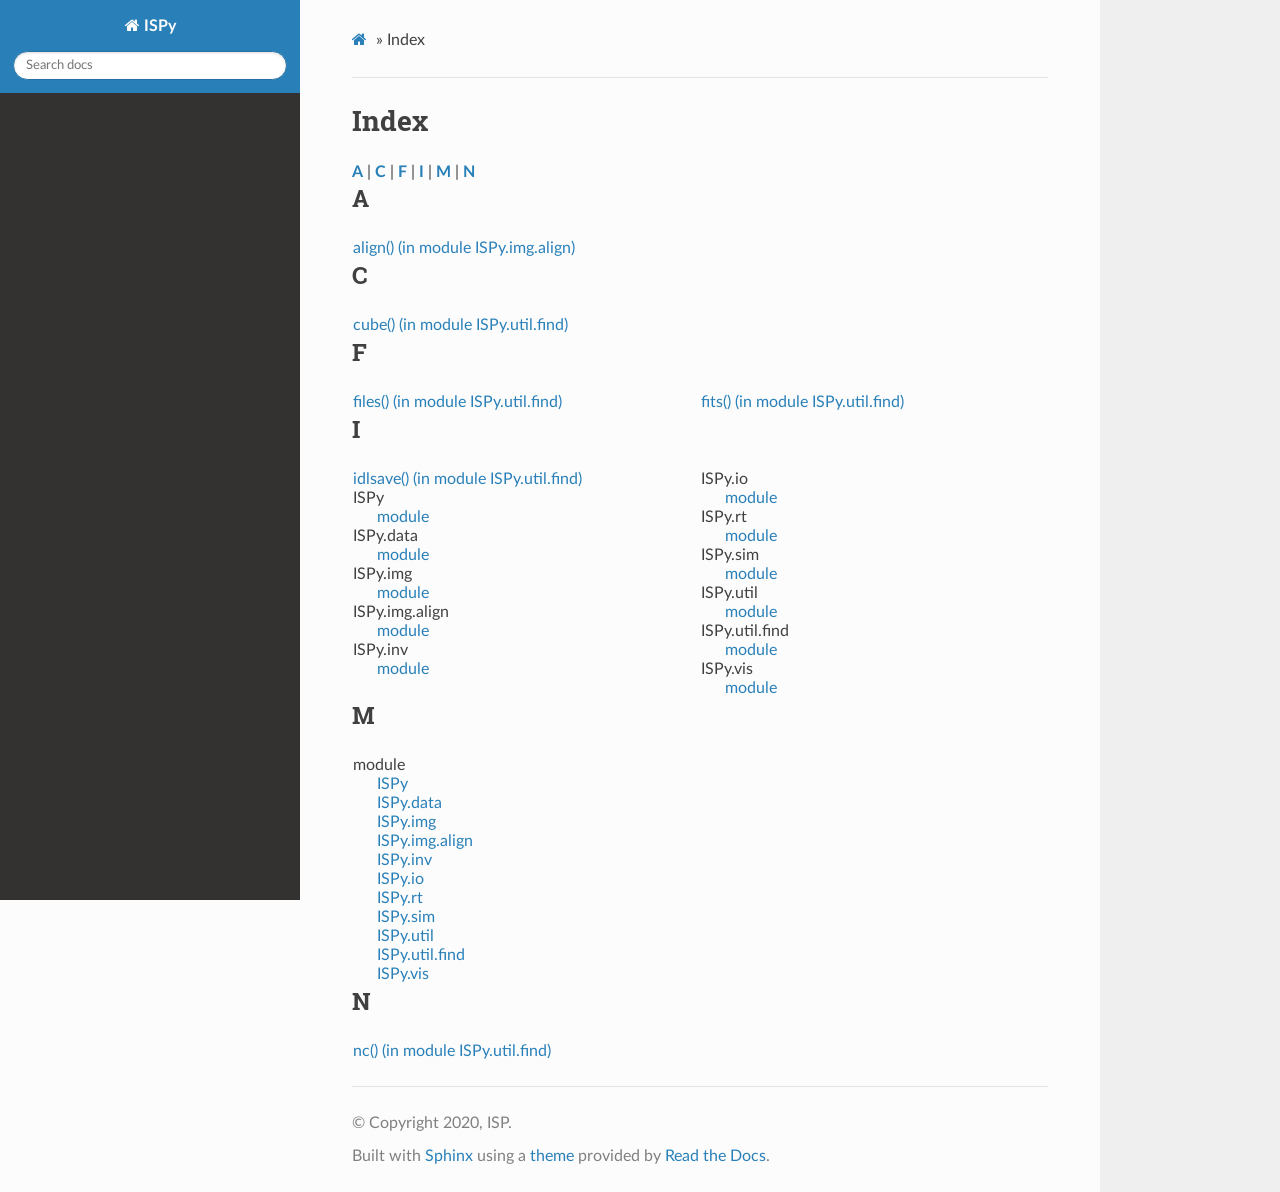
==== genindex.html @ ea4c1c2f "deploy: d328b750e63c481d239dda4cec0d5fa3be58a878" ====
<!DOCTYPE html>
<html class="writer-html5" lang="en" >
<head>
  <meta charset="utf-8" />
  <meta name="viewport" content="width=device-width, initial-scale=1.0" />
  <title>Index &mdash; ISPy 0.1 documentation</title>
      <link rel="stylesheet" href="_static/pygments.css" type="text/css" />
      <link rel="stylesheet" href="_static/css/theme.css" type="text/css" />
  <!--[if lt IE 9]>
    <script src="_static/js/html5shiv.min.js"></script>
  <![endif]-->
  
        <script data-url_root="./" id="documentation_options" src="_static/documentation_options.js"></script>
        <script src="_static/jquery.js"></script>
        <script src="_static/underscore.js"></script>
        <script src="_static/doctools.js"></script>
    <script src="_static/js/theme.js"></script>
    <link rel="index" title="Index" href="#" />
    <link rel="search" title="Search" href="search.html" /> 
</head>

<body class="wy-body-for-nav"> 
  <div class="wy-grid-for-nav">
    <nav data-toggle="wy-nav-shift" class="wy-nav-side">
      <div class="wy-side-scroll">
        <div class="wy-side-nav-search" >
            <a href="index.html" class="icon icon-home"> ISPy
          </a>
<div role="search">
  <form id="rtd-search-form" class="wy-form" action="search.html" method="get">
    <input type="text" name="q" placeholder="Search docs" />
    <input type="hidden" name="check_keywords" value="yes" />
    <input type="hidden" name="area" value="default" />
  </form>
</div>
        </div><div class="wy-menu wy-menu-vertical" data-spy="affix" role="navigation" aria-label="Navigation menu">
              <!-- Local TOC -->
              <div class="local-toc"></div>
        </div>
      </div>
    </nav>

    <section data-toggle="wy-nav-shift" class="wy-nav-content-wrap"><nav class="wy-nav-top" aria-label="Mobile navigation menu" >
          <i data-toggle="wy-nav-top" class="fa fa-bars"></i>
          <a href="index.html">ISPy</a>
      </nav>

      <div class="wy-nav-content">
        <div class="rst-content">
          <div role="navigation" aria-label="Page navigation">
  <ul class="wy-breadcrumbs">
      <li><a href="index.html" class="icon icon-home"></a> &raquo;</li>
      <li>Index</li>
      <li class="wy-breadcrumbs-aside">
      </li>
  </ul>
  <hr/>
</div>
          <div role="main" class="document" itemscope="itemscope" itemtype="http://schema.org/Article">
           <div itemprop="articleBody">
             

<h1 id="index">Index</h1>

<div class="genindex-jumpbox">
 <a href="#A"><strong>A</strong></a>
 | <a href="#C"><strong>C</strong></a>
 | <a href="#F"><strong>F</strong></a>
 | <a href="#I"><strong>I</strong></a>
 | <a href="#M"><strong>M</strong></a>
 | <a href="#N"><strong>N</strong></a>
 
</div>
<h2 id="A">A</h2>
<table style="width: 100%" class="indextable genindextable"><tr>
  <td style="width: 33%; vertical-align: top;"><ul>
      <li><a href="ISPy.img.html#ISPy.img.align.align">align() (in module ISPy.img.align)</a>
</li>
  </ul></td>
</tr></table>

<h2 id="C">C</h2>
<table style="width: 100%" class="indextable genindextable"><tr>
  <td style="width: 33%; vertical-align: top;"><ul>
      <li><a href="ISPy.util.html#ISPy.util.find.cube">cube() (in module ISPy.util.find)</a>
</li>
  </ul></td>
</tr></table>

<h2 id="F">F</h2>
<table style="width: 100%" class="indextable genindextable"><tr>
  <td style="width: 33%; vertical-align: top;"><ul>
      <li><a href="ISPy.util.html#ISPy.util.find.files">files() (in module ISPy.util.find)</a>
</li>
  </ul></td>
  <td style="width: 33%; vertical-align: top;"><ul>
      <li><a href="ISPy.util.html#ISPy.util.find.fits">fits() (in module ISPy.util.find)</a>
</li>
  </ul></td>
</tr></table>

<h2 id="I">I</h2>
<table style="width: 100%" class="indextable genindextable"><tr>
  <td style="width: 33%; vertical-align: top;"><ul>
      <li><a href="ISPy.util.html#ISPy.util.find.idlsave">idlsave() (in module ISPy.util.find)</a>
</li>
      <li>
    ISPy

      <ul>
        <li><a href="ISPy.html#module-ISPy">module</a>
</li>
      </ul></li>
      <li>
    ISPy.data

      <ul>
        <li><a href="ISPy.data.html#module-ISPy.data">module</a>
</li>
      </ul></li>
      <li>
    ISPy.img

      <ul>
        <li><a href="ISPy.img.html#module-ISPy.img">module</a>
</li>
      </ul></li>
      <li>
    ISPy.img.align

      <ul>
        <li><a href="ISPy.img.html#module-ISPy.img.align">module</a>
</li>
      </ul></li>
      <li>
    ISPy.inv

      <ul>
        <li><a href="ISPy.inv.html#module-ISPy.inv">module</a>
</li>
      </ul></li>
  </ul></td>
  <td style="width: 33%; vertical-align: top;"><ul>
      <li>
    ISPy.io

      <ul>
        <li><a href="ISPy.io.html#module-ISPy.io">module</a>
</li>
      </ul></li>
      <li>
    ISPy.rt

      <ul>
        <li><a href="ISPy.rt.html#module-ISPy.rt">module</a>
</li>
      </ul></li>
      <li>
    ISPy.sim

      <ul>
        <li><a href="ISPy.sim.html#module-ISPy.sim">module</a>
</li>
      </ul></li>
      <li>
    ISPy.util

      <ul>
        <li><a href="ISPy.util.html#module-ISPy.util">module</a>
</li>
      </ul></li>
      <li>
    ISPy.util.find

      <ul>
        <li><a href="ISPy.util.html#module-ISPy.util.find">module</a>
</li>
      </ul></li>
      <li>
    ISPy.vis

      <ul>
        <li><a href="ISPy.vis.html#module-ISPy.vis">module</a>
</li>
      </ul></li>
  </ul></td>
</tr></table>

<h2 id="M">M</h2>
<table style="width: 100%" class="indextable genindextable"><tr>
  <td style="width: 33%; vertical-align: top;"><ul>
      <li>
    module

      <ul>
        <li><a href="ISPy.html#module-ISPy">ISPy</a>
</li>
        <li><a href="ISPy.data.html#module-ISPy.data">ISPy.data</a>
</li>
        <li><a href="ISPy.img.html#module-ISPy.img">ISPy.img</a>
</li>
        <li><a href="ISPy.img.html#module-ISPy.img.align">ISPy.img.align</a>
</li>
        <li><a href="ISPy.inv.html#module-ISPy.inv">ISPy.inv</a>
</li>
        <li><a href="ISPy.io.html#module-ISPy.io">ISPy.io</a>
</li>
        <li><a href="ISPy.rt.html#module-ISPy.rt">ISPy.rt</a>
</li>
        <li><a href="ISPy.sim.html#module-ISPy.sim">ISPy.sim</a>
</li>
        <li><a href="ISPy.util.html#module-ISPy.util">ISPy.util</a>
</li>
        <li><a href="ISPy.util.html#module-ISPy.util.find">ISPy.util.find</a>
</li>
        <li><a href="ISPy.vis.html#module-ISPy.vis">ISPy.vis</a>
</li>
      </ul></li>
  </ul></td>
</tr></table>

<h2 id="N">N</h2>
<table style="width: 100%" class="indextable genindextable"><tr>
  <td style="width: 33%; vertical-align: top;"><ul>
      <li><a href="ISPy.util.html#ISPy.util.find.nc">nc() (in module ISPy.util.find)</a>
</li>
  </ul></td>
</tr></table>



           </div>
          </div>
          <footer>

  <hr/>

  <div role="contentinfo">
    <p>&#169; Copyright 2020, ISP.</p>
  </div>

  Built with <a href="https://www.sphinx-doc.org/">Sphinx</a> using a
    <a href="https://github.com/readthedocs/sphinx_rtd_theme">theme</a>
    provided by <a href="https://readthedocs.org">Read the Docs</a>.
   

</footer>
        </div>
      </div>
    </section>
  </div>
  <script>
      jQuery(function () {
          SphinxRtdTheme.Navigation.enable(true);
      });
  </script> 

</body>
</html>
---- _static/css/theme.css ----
html{box-sizing:border-box}*,:after,:before{box-sizing:inherit}article,aside,details,figcaption,figure,footer,header,hgroup,nav,section{display:block}audio,canvas,video{display:inline-block;*display:inline;*zoom:1}[hidden],audio:not([controls]){display:none}*{-webkit-box-sizing:border-box;-moz-box-sizing:border-box;box-sizing:border-box}html{font-size:100%;-webkit-text-size-adjust:100%;-ms-text-size-adjust:100%}body{margin:0}a:active,a:hover{outline:0}abbr[title]{border-bottom:1px dotted}b,strong{font-weight:700}blockquote{margin:0}dfn{font-style:italic}ins{background:#ff9;text-decoration:none}ins,mark{color:#000}mark{background:#ff0;font-style:italic;font-weight:700}.rst-content code,.rst-content tt,code,kbd,pre,samp{font-family:monospace,serif;_font-family:courier new,monospace;font-size:1em}pre{white-space:pre}q{quotes:none}q:after,q:before{content:"";content:none}small{font-size:85%}sub,sup{font-size:75%;line-height:0;position:relative;vertical-align:baseline}sup{top:-.5em}sub{bottom:-.25em}dl,ol,ul{margin:0;padding:0;list-style:none;list-style-image:none}li{list-style:none}dd{margin:0}img{border:0;-ms-interpolation-mode:bicubic;vertical-align:middle;max-width:100%}svg:not(:root){overflow:hidden}figure,form{margin:0}label{cursor:pointer}button,input,select,textarea{font-size:100%;margin:0;vertical-align:baseline;*vertical-align:middle}button,input{line-height:normal}button,input[type=button],input[type=reset],input[type=submit]{cursor:pointer;-webkit-appearance:button;*overflow:visible}button[disabled],input[disabled]{cursor:default}input[type=search]{-webkit-appearance:textfield;-moz-box-sizing:content-box;-webkit-box-sizing:content-box;box-sizing:content-box}textarea{resize:vertical}table{border-collapse:collapse;border-spacing:0}td{vertical-align:top}.chromeframe{margin:.2em 0;background:#ccc;color:#000;padding:.2em 0}.ir{display:block;border:0;text-indent:-999em;overflow:hidden;background-color:transparent;background-repeat:no-repeat;text-align:left;direction:ltr;*line-height:0}.ir br{display:none}.hidden{display:none!important;visibility:hidden}.visuallyhidden{border:0;clip:rect(0 0 0 0);height:1px;margin:-1px;overflow:hidden;padding:0;position:absolute;width:1px}.visuallyhidden.focusable:active,.visuallyhidden.focusable:focus{clip:auto;height:auto;margin:0;overflow:visible;position:static;width:auto}.invisible{visibility:hidden}.relative{position:relative}big,small{font-size:100%}@media print{body,html,section{background:none!important}*{box-shadow:none!important;text-shadow:none!important;filter:none!important;-ms-filter:none!important}a,a:visited{text-decoration:underline}.ir a:after,a[href^="#"]:after,a[href^="javascript:"]:after{content:""}blockquote,pre{page-break-inside:avoid}thead{display:table-header-group}img,tr{page-break-inside:avoid}img{max-width:100%!important}@page{margin:.5cm}.rst-content .toctree-wrapper>p.caption,h2,h3,p{orphans:3;widows:3}.rst-content .toctree-wrapper>p.caption,h2,h3{page-break-after:avoid}}.btn,.fa:before,.icon:before,.rst-content .admonition,.rst-content .admonition-title:before,.rst-content .admonition-todo,.rst-content .attention,.rst-content .caution,.rst-content .code-block-caption .headerlink:before,.rst-content .danger,.rst-content .eqno .headerlink:before,.rst-content .error,.rst-content .hint,.rst-content .important,.rst-content .note,.rst-content .seealso,.rst-content .tip,.rst-content .warning,.rst-content code.download span:first-child:before,.rst-content dl dt .headerlink:before,.rst-content h1 .headerlink:before,.rst-content h2 .headerlink:before,.rst-content h3 .headerlink:before,.rst-content h4 .headerlink:before,.rst-content h5 .headerlink:before,.rst-content h6 .headerlink:before,.rst-content p.caption .headerlink:before,.rst-content p .headerlink:before,.rst-content table>caption .headerlink:before,.rst-content tt.download span:first-child:before,.wy-alert,.wy-dropdown .caret:before,.wy-inline-validate.wy-inline-validate-danger .wy-input-context:before,.wy-inline-validate.wy-inline-validate-info .wy-input-context:before,.wy-inline-validate.wy-inline-validate-success .wy-input-context:before,.wy-inline-validate.wy-inline-validate-warning .wy-input-context:before,.wy-menu-vertical li.current>a,.wy-menu-vertical li.current>a button.toctree-expand:before,.wy-menu-vertical li.on a,.wy-menu-vertical li.on a button.toctree-expand:before,.wy-menu-vertical li button.toctree-expand:before,.wy-nav-top a,.wy-side-nav-search .wy-dropdown>a,.wy-side-nav-search>a,input[type=color],input[type=date],input[type=datetime-local],input[type=datetime],input[type=email],input[type=month],input[type=number],input[type=password],input[type=search],input[type=tel],input[type=text],input[type=time],input[type=url],input[type=week],select,textarea{-webkit-font-smoothing:antialiased}.clearfix{*zoom:1}.clearfix:after,.clearfix:before{display:table;content:""}.clearfix:after{clear:both}/*!
 *  Font Awesome 4.7.0 by @davegandy - http://fontawesome.io - @fontawesome
 *  License - http://fontawesome.io/license (Font: SIL OFL 1.1, CSS: MIT License)
 */@font-face{font-family:FontAwesome;src:url(fonts/fontawesome-webfont.eot?674f50d287a8c48dc19ba404d20fe713);src:url(fonts/fontawesome-webfont.eot?674f50d287a8c48dc19ba404d20fe713?#iefix&v=4.7.0) format("embedded-opentype"),url(fonts/fontawesome-webfont.woff2?af7ae505a9eed503f8b8e6982036873e) format("woff2"),url(fonts/fontawesome-webfont.woff?fee66e712a8a08eef5805a46892932ad) format("woff"),url(fonts/fontawesome-webfont.ttf?b06871f281fee6b241d60582ae9369b9) format("truetype"),url(fonts/fontawesome-webfont.svg?912ec66d7572ff821749319396470bde#fontawesomeregular) format("svg");font-weight:400;font-style:normal}.fa,.icon,.rst-content .admonition-title,.rst-content .code-block-caption .headerlink,.rst-content .eqno .headerlink,.rst-content code.download span:first-child,.rst-content dl dt .headerlink,.rst-content h1 .headerlink,.rst-content h2 .headerlink,.rst-content h3 .headerlink,.rst-content h4 .headerlink,.rst-content h5 .headerlink,.rst-content h6 .headerlink,.rst-content p.caption .headerlink,.rst-content p .headerlink,.rst-content table>caption .headerlink,.rst-content tt.download span:first-child,.wy-menu-vertical li.current>a button.toctree-expand,.wy-menu-vertical li.on a button.toctree-expand,.wy-menu-vertical li button.toctree-expand{display:inline-block;font:normal normal normal 14px/1 FontAwesome;font-size:inherit;text-rendering:auto;-webkit-font-smoothing:antialiased;-moz-osx-font-smoothing:grayscale}.fa-lg{font-size:1.33333em;line-height:.75em;vertical-align:-15%}.fa-2x{font-size:2em}.fa-3x{font-size:3em}.fa-4x{font-size:4em}.fa-5x{font-size:5em}.fa-fw{width:1.28571em;text-align:center}.fa-ul{padding-left:0;margin-left:2.14286em;list-style-type:none}.fa-ul>li{position:relative}.fa-li{position:absolute;left:-2.14286em;width:2.14286em;top:.14286em;text-align:center}.fa-li.fa-lg{left:-1.85714em}.fa-border{padding:.2em .25em .15em;border:.08em solid #eee;border-radius:.1em}.fa-pull-left{float:left}.fa-pull-right{float:right}.fa-pull-left.icon,.fa.fa-pull-left,.rst-content .code-block-caption .fa-pull-left.headerlink,.rst-content .eqno .fa-pull-left.headerlink,.rst-content .fa-pull-left.admonition-title,.rst-content code.download span.fa-pull-left:first-child,.rst-content dl dt .fa-pull-left.headerlink,.rst-content h1 .fa-pull-left.headerlink,.rst-content h2 .fa-pull-left.headerlink,.rst-content h3 .fa-pull-left.headerlink,.rst-content h4 .fa-pull-left.headerlink,.rst-content h5 .fa-pull-left.headerlink,.rst-content h6 .fa-pull-left.headerlink,.rst-content p .fa-pull-left.headerlink,.rst-content table>caption .fa-pull-left.headerlink,.rst-content tt.download span.fa-pull-left:first-child,.wy-menu-vertical li.current>a button.fa-pull-left.toctree-expand,.wy-menu-vertical li.on a button.fa-pull-left.toctree-expand,.wy-menu-vertical li button.fa-pull-left.toctree-expand{margin-right:.3em}.fa-pull-right.icon,.fa.fa-pull-right,.rst-content .code-block-caption .fa-pull-right.headerlink,.rst-content .eqno .fa-pull-right.headerlink,.rst-content .fa-pull-right.admonition-title,.rst-content code.download span.fa-pull-right:first-child,.rst-content dl dt .fa-pull-right.headerlink,.rst-content h1 .fa-pull-right.headerlink,.rst-content h2 .fa-pull-right.headerlink,.rst-content h3 .fa-pull-right.headerlink,.rst-content h4 .fa-pull-right.headerlink,.rst-content h5 .fa-pull-right.headerlink,.rst-content h6 .fa-pull-right.headerlink,.rst-content p .fa-pull-right.headerlink,.rst-content table>caption .fa-pull-right.headerlink,.rst-content tt.download span.fa-pull-right:first-child,.wy-menu-vertical li.current>a button.fa-pull-right.toctree-expand,.wy-menu-vertical li.on a button.fa-pull-right.toctree-expand,.wy-menu-vertical li button.fa-pull-right.toctree-expand{margin-left:.3em}.pull-right{float:right}.pull-left{float:left}.fa.pull-left,.pull-left.icon,.rst-content .code-block-caption .pull-left.headerlink,.rst-content .eqno .pull-left.headerlink,.rst-content .pull-left.admonition-title,.rst-content code.download span.pull-left:first-child,.rst-content dl dt .pull-left.headerlink,.rst-content h1 .pull-left.headerlink,.rst-content h2 .pull-left.headerlink,.rst-content h3 .pull-left.headerlink,.rst-content h4 .pull-left.headerlink,.rst-content h5 .pull-left.headerlink,.rst-content h6 .pull-left.headerlink,.rst-content p .pull-left.headerlink,.rst-content table>caption .pull-left.headerlink,.rst-content tt.download span.pull-left:first-child,.wy-menu-vertical li.current>a button.pull-left.toctree-expand,.wy-menu-vertical li.on a button.pull-left.toctree-expand,.wy-menu-vertical li button.pull-left.toctree-expand{margin-right:.3em}.fa.pull-right,.pull-right.icon,.rst-content .code-block-caption .pull-right.headerlink,.rst-content .eqno .pull-right.headerlink,.rst-content .pull-right.admonition-title,.rst-content code.download span.pull-right:first-child,.rst-content dl dt .pull-right.headerlink,.rst-content h1 .pull-right.headerlink,.rst-content h2 .pull-right.headerlink,.rst-content h3 .pull-right.headerlink,.rst-content h4 .pull-right.headerlink,.rst-content h5 .pull-right.headerlink,.rst-content h6 .pull-right.headerlink,.rst-content p .pull-right.headerlink,.rst-content table>caption .pull-right.headerlink,.rst-content tt.download span.pull-right:first-child,.wy-menu-vertical li.current>a button.pull-right.toctree-expand,.wy-menu-vertical li.on a button.pull-right.toctree-expand,.wy-menu-vertical li button.pull-right.toctree-expand{margin-left:.3em}.fa-spin{-webkit-animation:fa-spin 2s linear infinite;animation:fa-spin 2s linear infinite}.fa-pulse{-webkit-animation:fa-spin 1s steps(8) infinite;animation:fa-spin 1s steps(8) infinite}@-webkit-keyframes fa-spin{0%{-webkit-transform:rotate(0deg);transform:rotate(0deg)}to{-webkit-transform:rotate(359deg);transform:rotate(359deg)}}@keyframes fa-spin{0%{-webkit-transform:rotate(0deg);transform:rotate(0deg)}to{-webkit-transform:rotate(359deg);transform:rotate(359deg)}}.fa-rotate-90{-ms-filter:"progid:DXImageTransform.Microsoft.BasicImage(rotation=1)";-webkit-transform:rotate(90deg);-ms-transform:rotate(90deg);transform:rotate(90deg)}.fa-rotate-180{-ms-filter:"progid:DXImageTransform.Microsoft.BasicImage(rotation=2)";-webkit-transform:rotate(180deg);-ms-transform:rotate(180deg);transform:rotate(180deg)}.fa-rotate-270{-ms-filter:"progid:DXImageTransform.Microsoft.BasicImage(rotation=3)";-webkit-transform:rotate(270deg);-ms-transform:rotate(270deg);transform:rotate(270deg)}.fa-flip-horizontal{-ms-filter:"progid:DXImageTransform.Microsoft.BasicImage(rotation=0, mirror=1)";-webkit-transform:scaleX(-1);-ms-transform:scaleX(-1);transform:scaleX(-1)}.fa-flip-vertical{-ms-filter:"progid:DXImageTransform.Microsoft.BasicImage(rotation=2, mirror=1)";-webkit-transform:scaleY(-1);-ms-transform:scaleY(-1);transform:scaleY(-1)}:root .fa-flip-horizontal,:root .fa-flip-vertical,:root .fa-rotate-90,:root .fa-rotate-180,:root .fa-rotate-270{filter:none}.fa-stack{position:relative;display:inline-block;width:2em;height:2em;line-height:2em;vertical-align:middle}.fa-stack-1x,.fa-stack-2x{position:absolute;left:0;width:100%;text-align:center}.fa-stack-1x{line-height:inherit}.fa-stack-2x{font-size:2em}.fa-inverse{color:#fff}.fa-glass:before{content:""}.fa-music:before{content:""}.fa-search:before,.icon-search:before{content:""}.fa-envelope-o:before{content:""}.fa-heart:before{content:""}.fa-star:before{content:""}.fa-star-o:before{content:""}.fa-user:before{content:""}.fa-film:before{content:""}.fa-th-large:before{content:""}.fa-th:before{content:""}.fa-th-list:before{content:""}.fa-check:before{content:""}.fa-close:before,.fa-remove:before,.fa-times:before{content:""}.fa-search-plus:before{content:""}.fa-search-minus:before{content:""}.fa-power-off:before{content:""}.fa-signal:before{content:""}.fa-cog:before,.fa-gear:before{content:""}.fa-trash-o:before{content:""}.fa-home:before,.icon-home:before{content:""}.fa-file-o:before{content:""}.fa-clock-o:before{content:""}.fa-road:before{content:""}.fa-download:before,.rst-content code.download span:first-child:before,.rst-content tt.download span:first-child:before{content:""}.fa-arrow-circle-o-down:before{content:""}.fa-arrow-circle-o-up:before{content:""}.fa-inbox:before{content:""}.fa-play-circle-o:before{content:""}.fa-repeat:before,.fa-rotate-right:before{content:""}.fa-refresh:before{content:""}.fa-list-alt:before{content:""}.fa-lock:before{content:""}.fa-flag:before{content:""}.fa-headphones:before{content:""}.fa-volume-off:before{content:""}.fa-volume-down:before{content:""}.fa-volume-up:before{content:""}.fa-qrcode:before{content:""}.fa-barcode:before{content:""}.fa-tag:before{content:""}.fa-tags:before{content:""}.fa-book:before,.icon-book:before{content:""}.fa-bookmark:before{content:""}.fa-print:before{content:""}.fa-camera:before{content:""}.fa-font:before{content:""}.fa-bold:before{content:""}.fa-italic:before{content:""}.fa-text-height:before{content:""}.fa-text-width:before{content:""}.fa-align-left:before{content:""}.fa-align-center:before{content:""}.fa-align-right:before{content:""}.fa-align-justify:before{content:""}.fa-list:before{content:""}.fa-dedent:before,.fa-outdent:before{content:""}.fa-indent:before{content:""}.fa-video-camera:before{content:""}.fa-image:before,.fa-photo:before,.fa-picture-o:before{content:""}.fa-pencil:before{content:""}.fa-map-marker:before{content:""}.fa-adjust:before{content:""}.fa-tint:before{content:""}.fa-edit:before,.fa-pencil-square-o:before{content:""}.fa-share-square-o:before{content:""}.fa-check-square-o:before{content:""}.fa-arrows:before{content:""}.fa-step-backward:before{content:""}.fa-fast-backward:before{content:""}.fa-backward:before{content:""}.fa-play:before{content:""}.fa-pause:before{content:""}.fa-stop:before{content:""}.fa-forward:before{content:""}.fa-fast-forward:before{content:""}.fa-step-forward:before{content:""}.fa-eject:before{content:""}.fa-chevron-left:before{content:""}.fa-chevron-right:before{content:""}.fa-plus-circle:before{content:""}.fa-minus-circle:before{content:""}.fa-times-circle:before,.wy-inline-validate.wy-inline-validate-danger .wy-input-context:before{content:""}.fa-check-circle:before,.wy-inline-validate.wy-inline-validate-success .wy-input-context:before{content:""}.fa-question-circle:before{content:""}.fa-info-circle:before{content:""}.fa-crosshairs:before{content:""}.fa-times-circle-o:before{content:""}.fa-check-circle-o:before{content:""}.fa-ban:before{content:""}.fa-arrow-left:before{content:""}.fa-arrow-right:before{content:""}.fa-arrow-up:before{content:""}.fa-arrow-down:before{content:""}.fa-mail-forward:before,.fa-share:before{content:""}.fa-expand:before{content:""}.fa-compress:before{content:""}.fa-plus:before{content:""}.fa-minus:before{content:""}.fa-asterisk:before{content:""}.fa-exclamation-circle:before,.rst-content .admonition-title:before,.wy-inline-validate.wy-inline-validate-info .wy-input-context:before,.wy-inline-validate.wy-inline-validate-warning .wy-input-context:before{content:""}.fa-gift:before{content:""}.fa-leaf:before{content:""}.fa-fire:before,.icon-fire:before{content:""}.fa-eye:before{content:""}.fa-eye-slash:before{content:""}.fa-exclamation-triangle:before,.fa-warning:before{content:""}.fa-plane:before{content:""}.fa-calendar:before{content:""}.fa-random:before{content:""}.fa-comment:before{content:""}.fa-magnet:before{content:""}.fa-chevron-up:before{content:""}.fa-chevron-down:before{content:""}.fa-retweet:before{content:""}.fa-shopping-cart:before{content:""}.fa-folder:before{content:""}.fa-folder-open:before{content:""}.fa-arrows-v:before{content:""}.fa-arrows-h:before{content:""}.fa-bar-chart-o:before,.fa-bar-chart:before{content:""}.fa-twitter-square:before{content:""}.fa-facebook-square:before{content:""}.fa-camera-retro:before{content:""}.fa-key:before{content:""}.fa-cogs:before,.fa-gears:before{content:""}.fa-comments:before{content:""}.fa-thumbs-o-up:before{content:""}.fa-thumbs-o-down:before{content:""}.fa-star-half:before{content:""}.fa-heart-o:before{content:""}.fa-sign-out:before{content:""}.fa-linkedin-square:before{content:""}.fa-thumb-tack:before{content:""}.fa-external-link:before{content:""}.fa-sign-in:before{content:""}.fa-trophy:before{content:""}.fa-github-square:before{content:""}.fa-upload:before{content:""}.fa-lemon-o:before{content:""}.fa-phone:before{content:""}.fa-square-o:before{content:""}.fa-bookmark-o:before{content:""}.fa-phone-square:before{content:""}.fa-twitter:before{content:""}.fa-facebook-f:before,.fa-facebook:before{content:""}.fa-github:before,.icon-github:before{content:""}.fa-unlock:before{content:""}.fa-credit-card:before{content:""}.fa-feed:before,.fa-rss:before{content:""}.fa-hdd-o:before{content:""}.fa-bullhorn:before{content:""}.fa-bell:before{content:""}.fa-certificate:before{content:""}.fa-hand-o-right:before{content:""}.fa-hand-o-left:before{content:""}.fa-hand-o-up:before{content:""}.fa-hand-o-down:before{content:""}.fa-arrow-circle-left:before,.icon-circle-arrow-left:before{content:""}.fa-arrow-circle-right:before,.icon-circle-arrow-right:before{content:""}.fa-arrow-circle-up:before{content:""}.fa-arrow-circle-down:before{content:""}.fa-globe:before{content:""}.fa-wrench:before{content:""}.fa-tasks:before{content:""}.fa-filter:before{content:""}.fa-briefcase:before{content:""}.fa-arrows-alt:before{content:""}.fa-group:before,.fa-users:before{content:""}.fa-chain:before,.fa-link:before,.icon-link:before{content:""}.fa-cloud:before{content:""}.fa-flask:before{content:""}.fa-cut:before,.fa-scissors:before{content:""}.fa-copy:before,.fa-files-o:before{content:""}.fa-paperclip:before{content:""}.fa-floppy-o:before,.fa-save:before{content:""}.fa-square:before{content:""}.fa-bars:before,.fa-navicon:before,.fa-reorder:before{content:""}.fa-list-ul:before{content:""}.fa-list-ol:before{content:""}.fa-strikethrough:before{content:""}.fa-underline:before{content:""}.fa-table:before{content:""}.fa-magic:before{content:""}.fa-truck:before{content:""}.fa-pinterest:before{content:""}.fa-pinterest-square:before{content:""}.fa-google-plus-square:before{content:""}.fa-google-plus:before{content:""}.fa-money:before{content:""}.fa-caret-down:before,.icon-caret-down:before,.wy-dropdown .caret:before{content:""}.fa-caret-up:before{content:""}.fa-caret-left:before{content:""}.fa-caret-right:before{content:""}.fa-columns:before{content:""}.fa-sort:before,.fa-unsorted:before{content:""}.fa-sort-desc:before,.fa-sort-down:before{content:""}.fa-sort-asc:before,.fa-sort-up:before{content:""}.fa-envelope:before{content:""}.fa-linkedin:before{content:""}.fa-rotate-left:before,.fa-undo:before{content:""}.fa-gavel:before,.fa-legal:before{content:""}.fa-dashboard:before,.fa-tachometer:before{content:""}.fa-comment-o:before{content:""}.fa-comments-o:before{content:""}.fa-bolt:before,.fa-flash:before{content:""}.fa-sitemap:before{content:""}.fa-umbrella:before{content:""}.fa-clipboard:before,.fa-paste:before{content:""}.fa-lightbulb-o:before{content:""}.fa-exchange:before{content:""}.fa-cloud-download:before{content:""}.fa-cloud-upload:before{content:""}.fa-user-md:before{content:""}.fa-stethoscope:before{content:""}.fa-suitcase:before{content:""}.fa-bell-o:before{content:""}.fa-coffee:before{content:""}.fa-cutlery:before{content:""}.fa-file-text-o:before{content:""}.fa-building-o:before{content:""}.fa-hospital-o:before{content:""}.fa-ambulance:before{content:""}.fa-medkit:before{content:""}.fa-fighter-jet:before{content:""}.fa-beer:before{content:""}.fa-h-square:before{content:""}.fa-plus-square:before{content:""}.fa-angle-double-left:before{content:""}.fa-angle-double-right:before{content:""}.fa-angle-double-up:before{content:""}.fa-angle-double-down:before{content:""}.fa-angle-left:before{content:""}.fa-angle-right:before{content:""}.fa-angle-up:before{content:""}.fa-angle-down:before{content:""}.fa-desktop:before{content:""}.fa-laptop:before{content:""}.fa-tablet:before{content:""}.fa-mobile-phone:before,.fa-mobile:before{content:""}.fa-circle-o:before{content:""}.fa-quote-left:before{content:""}.fa-quote-right:before{content:""}.fa-spinner:before{content:""}.fa-circle:before{content:""}.fa-mail-reply:before,.fa-reply:before{content:""}.fa-github-alt:before{content:""}.fa-folder-o:before{content:""}.fa-folder-open-o:before{content:""}.fa-smile-o:before{content:""}.fa-frown-o:before{content:""}.fa-meh-o:before{content:""}.fa-gamepad:before{content:""}.fa-keyboard-o:before{content:""}.fa-flag-o:before{content:""}.fa-flag-checkered:before{content:""}.fa-terminal:before{content:""}.fa-code:before{content:""}.fa-mail-reply-all:before,.fa-reply-all:before{content:""}.fa-star-half-empty:before,.fa-star-half-full:before,.fa-star-half-o:before{content:""}.fa-location-arrow:before{content:""}.fa-crop:before{content:""}.fa-code-fork:before{content:""}.fa-chain-broken:before,.fa-unlink:before{content:""}.fa-question:before{content:""}.fa-info:before{content:""}.fa-exclamation:before{content:""}.fa-superscript:before{content:""}.fa-subscript:before{content:""}.fa-eraser:before{content:""}.fa-puzzle-piece:before{content:""}.fa-microphone:before{content:""}.fa-microphone-slash:before{content:""}.fa-shield:before{content:""}.fa-calendar-o:before{content:""}.fa-fire-extinguisher:before{content:""}.fa-rocket:before{content:""}.fa-maxcdn:before{content:""}.fa-chevron-circle-left:before{content:""}.fa-chevron-circle-right:before{content:""}.fa-chevron-circle-up:before{content:""}.fa-chevron-circle-down:before{content:""}.fa-html5:before{content:""}.fa-css3:before{content:""}.fa-anchor:before{content:""}.fa-unlock-alt:before{content:""}.fa-bullseye:before{content:""}.fa-ellipsis-h:before{content:""}.fa-ellipsis-v:before{content:""}.fa-rss-square:before{content:""}.fa-play-circle:before{content:""}.fa-ticket:before{content:""}.fa-minus-square:before{content:""}.fa-minus-square-o:before,.wy-menu-vertical li.current>a button.toctree-expand:before,.wy-menu-vertical li.on a button.toctree-expand:before{content:""}.fa-level-up:before{content:""}.fa-level-down:before{content:""}.fa-check-square:before{content:""}.fa-pencil-square:before{content:""}.fa-external-link-square:before{content:""}.fa-share-square:before{content:""}.fa-compass:before{content:""}.fa-caret-square-o-down:before,.fa-toggle-down:before{content:""}.fa-caret-square-o-up:before,.fa-toggle-up:before{content:""}.fa-caret-square-o-right:before,.fa-toggle-right:before{content:""}.fa-eur:before,.fa-euro:before{content:""}.fa-gbp:before{content:""}.fa-dollar:before,.fa-usd:before{content:""}.fa-inr:before,.fa-rupee:before{content:""}.fa-cny:before,.fa-jpy:before,.fa-rmb:before,.fa-yen:before{content:""}.fa-rouble:before,.fa-rub:before,.fa-ruble:before{content:""}.fa-krw:before,.fa-won:before{content:""}.fa-bitcoin:before,.fa-btc:before{content:""}.fa-file:before{content:""}.fa-file-text:before{content:""}.fa-sort-alpha-asc:before{content:""}.fa-sort-alpha-desc:before{content:""}.fa-sort-amount-asc:before{content:""}.fa-sort-amount-desc:before{content:""}.fa-sort-numeric-asc:before{content:""}.fa-sort-numeric-desc:before{content:""}.fa-thumbs-up:before{content:""}.fa-thumbs-down:before{content:""}.fa-youtube-square:before{content:""}.fa-youtube:before{content:""}.fa-xing:before{content:""}.fa-xing-square:before{content:""}.fa-youtube-play:before{content:""}.fa-dropbox:before{content:""}.fa-stack-overflow:before{content:""}.fa-instagram:before{content:""}.fa-flickr:before{content:""}.fa-adn:before{content:""}.fa-bitbucket:before,.icon-bitbucket:before{content:""}.fa-bitbucket-square:before{content:""}.fa-tumblr:before{content:""}.fa-tumblr-square:before{content:""}.fa-long-arrow-down:before{content:""}.fa-long-arrow-up:before{content:""}.fa-long-arrow-left:before{content:""}.fa-long-arrow-right:before{content:""}.fa-apple:before{content:""}.fa-windows:before{content:""}.fa-android:before{content:""}.fa-linux:before{content:""}.fa-dribbble:before{content:""}.fa-skype:before{content:""}.fa-foursquare:before{content:""}.fa-trello:before{content:""}.fa-female:before{content:""}.fa-male:before{content:""}.fa-gittip:before,.fa-gratipay:before{content:""}.fa-sun-o:before{content:""}.fa-moon-o:before{content:""}.fa-archive:before{content:""}.fa-bug:before{content:""}.fa-vk:before{content:""}.fa-weibo:before{content:""}.fa-renren:before{content:""}.fa-pagelines:before{content:""}.fa-stack-exchange:before{content:""}.fa-arrow-circle-o-right:before{content:""}.fa-arrow-circle-o-left:before{content:""}.fa-caret-square-o-left:before,.fa-toggle-left:before{content:""}.fa-dot-circle-o:before{content:""}.fa-wheelchair:before{content:""}.fa-vimeo-square:before{content:""}.fa-try:before,.fa-turkish-lira:before{content:""}.fa-plus-square-o:before,.wy-menu-vertical li button.toctree-expand:before{content:""}.fa-space-shuttle:before{content:""}.fa-slack:before{content:""}.fa-envelope-square:before{content:""}.fa-wordpress:before{content:""}.fa-openid:before{content:""}.fa-bank:before,.fa-institution:before,.fa-university:before{content:""}.fa-graduation-cap:before,.fa-mortar-board:before{content:""}.fa-yahoo:before{content:""}.fa-google:before{content:""}.fa-reddit:before{content:""}.fa-reddit-square:before{content:""}.fa-stumbleupon-circle:before{content:""}.fa-stumbleupon:before{content:""}.fa-delicious:before{content:""}.fa-digg:before{content:""}.fa-pied-piper-pp:before{content:""}.fa-pied-piper-alt:before{content:""}.fa-drupal:before{content:""}.fa-joomla:before{content:""}.fa-language:before{content:""}.fa-fax:before{content:""}.fa-building:before{content:""}.fa-child:before{content:""}.fa-paw:before{content:""}.fa-spoon:before{content:""}.fa-cube:before{content:""}.fa-cubes:before{content:""}.fa-behance:before{content:""}.fa-behance-square:before{content:""}.fa-steam:before{content:""}.fa-steam-square:before{content:""}.fa-recycle:before{content:""}.fa-automobile:before,.fa-car:before{content:""}.fa-cab:before,.fa-taxi:before{content:""}.fa-tree:before{content:""}.fa-spotify:before{content:""}.fa-deviantart:before{content:""}.fa-soundcloud:before{content:""}.fa-database:before{content:""}.fa-file-pdf-o:before{content:""}.fa-file-word-o:before{content:""}.fa-file-excel-o:before{content:""}.fa-file-powerpoint-o:before{content:""}.fa-file-image-o:before,.fa-file-photo-o:before,.fa-file-picture-o:before{content:""}.fa-file-archive-o:before,.fa-file-zip-o:before{content:""}.fa-file-audio-o:before,.fa-file-sound-o:before{content:""}.fa-file-movie-o:before,.fa-file-video-o:before{content:""}.fa-file-code-o:before{content:""}.fa-vine:before{content:""}.fa-codepen:before{content:""}.fa-jsfiddle:before{content:""}.fa-life-bouy:before,.fa-life-buoy:before,.fa-life-ring:before,.fa-life-saver:before,.fa-support:before{content:""}.fa-circle-o-notch:before{content:""}.fa-ra:before,.fa-rebel:before,.fa-resistance:before{content:""}.fa-empire:before,.fa-ge:before{content:""}.fa-git-square:before{content:""}.fa-git:before{content:""}.fa-hacker-news:before,.fa-y-combinator-square:before,.fa-yc-square:before{content:""}.fa-tencent-weibo:before{content:""}.fa-qq:before{content:""}.fa-wechat:before,.fa-weixin:before{content:""}.fa-paper-plane:before,.fa-send:before{content:""}.fa-paper-plane-o:before,.fa-send-o:before{content:""}.fa-history:before{content:""}.fa-circle-thin:before{content:""}.fa-header:before{content:""}.fa-paragraph:before{content:""}.fa-sliders:before{content:""}.fa-share-alt:before{content:""}.fa-share-alt-square:before{content:""}.fa-bomb:before{content:""}.fa-futbol-o:before,.fa-soccer-ball-o:before{content:""}.fa-tty:before{content:""}.fa-binoculars:before{content:""}.fa-plug:before{content:""}.fa-slideshare:before{content:""}.fa-twitch:before{content:""}.fa-yelp:before{content:""}.fa-newspaper-o:before{content:""}.fa-wifi:before{content:""}.fa-calculator:before{content:""}.fa-paypal:before{content:""}.fa-google-wallet:before{content:""}.fa-cc-visa:before{content:""}.fa-cc-mastercard:before{content:""}.fa-cc-discover:before{content:""}.fa-cc-amex:before{content:""}.fa-cc-paypal:before{content:""}.fa-cc-stripe:before{content:""}.fa-bell-slash:before{content:""}.fa-bell-slash-o:before{content:""}.fa-trash:before{content:""}.fa-copyright:before{content:""}.fa-at:before{content:""}.fa-eyedropper:before{content:""}.fa-paint-brush:before{content:""}.fa-birthday-cake:before{content:""}.fa-area-chart:before{content:""}.fa-pie-chart:before{content:""}.fa-line-chart:before{content:""}.fa-lastfm:before{content:""}.fa-lastfm-square:before{content:""}.fa-toggle-off:before{content:""}.fa-toggle-on:before{content:""}.fa-bicycle:before{content:""}.fa-bus:before{content:""}.fa-ioxhost:before{content:""}.fa-angellist:before{content:""}.fa-cc:before{content:""}.fa-ils:before,.fa-shekel:before,.fa-sheqel:before{content:""}.fa-meanpath:before{content:""}.fa-buysellads:before{content:""}.fa-connectdevelop:before{content:""}.fa-dashcube:before{content:""}.fa-forumbee:before{content:""}.fa-leanpub:before{content:""}.fa-sellsy:before{content:""}.fa-shirtsinbulk:before{content:""}.fa-simplybuilt:before{content:""}.fa-skyatlas:before{content:""}.fa-cart-plus:before{content:""}.fa-cart-arrow-down:before{content:""}.fa-diamond:before{content:""}.fa-ship:before{content:""}.fa-user-secret:before{content:""}.fa-motorcycle:before{content:""}.fa-street-view:before{content:""}.fa-heartbeat:before{content:""}.fa-venus:before{content:""}.fa-mars:before{content:""}.fa-mercury:before{content:""}.fa-intersex:before,.fa-transgender:before{content:""}.fa-transgender-alt:before{content:""}.fa-venus-double:before{content:""}.fa-mars-double:before{content:""}.fa-venus-mars:before{content:""}.fa-mars-stroke:before{content:""}.fa-mars-stroke-v:before{content:""}.fa-mars-stroke-h:before{content:""}.fa-neuter:before{content:""}.fa-genderless:before{content:""}.fa-facebook-official:before{content:""}.fa-pinterest-p:before{content:""}.fa-whatsapp:before{content:""}.fa-server:before{content:""}.fa-user-plus:before{content:""}.fa-user-times:before{content:""}.fa-bed:before,.fa-hotel:before{content:""}.fa-viacoin:before{content:""}.fa-train:before{content:""}.fa-subway:before{content:""}.fa-medium:before{content:""}.fa-y-combinator:before,.fa-yc:before{content:""}.fa-optin-monster:before{content:""}.fa-opencart:before{content:""}.fa-expeditedssl:before{content:""}.fa-battery-4:before,.fa-battery-full:before,.fa-battery:before{content:""}.fa-battery-3:before,.fa-battery-three-quarters:before{content:""}.fa-battery-2:before,.fa-battery-half:before{content:""}.fa-battery-1:before,.fa-battery-quarter:before{content:""}.fa-battery-0:before,.fa-battery-empty:before{content:""}.fa-mouse-pointer:before{content:""}.fa-i-cursor:before{content:""}.fa-object-group:before{content:""}.fa-object-ungroup:before{content:""}.fa-sticky-note:before{content:""}.fa-sticky-note-o:before{content:""}.fa-cc-jcb:before{content:""}.fa-cc-diners-club:before{content:""}.fa-clone:before{content:""}.fa-balance-scale:before{content:""}.fa-hourglass-o:before{content:""}.fa-hourglass-1:before,.fa-hourglass-start:before{content:""}.fa-hourglass-2:before,.fa-hourglass-half:before{content:""}.fa-hourglass-3:before,.fa-hourglass-end:before{content:""}.fa-hourglass:before{content:""}.fa-hand-grab-o:before,.fa-hand-rock-o:before{content:""}.fa-hand-paper-o:before,.fa-hand-stop-o:before{content:""}.fa-hand-scissors-o:before{content:""}.fa-hand-lizard-o:before{content:""}.fa-hand-spock-o:before{content:""}.fa-hand-pointer-o:before{content:""}.fa-hand-peace-o:before{content:""}.fa-trademark:before{content:""}.fa-registered:before{content:""}.fa-creative-commons:before{content:""}.fa-gg:before{content:""}.fa-gg-circle:before{content:""}.fa-tripadvisor:before{content:""}.fa-odnoklassniki:before{content:""}.fa-odnoklassniki-square:before{content:""}.fa-get-pocket:before{content:""}.fa-wikipedia-w:before{content:""}.fa-safari:before{content:""}.fa-chrome:before{content:""}.fa-firefox:before{content:""}.fa-opera:before{content:""}.fa-internet-explorer:before{content:""}.fa-television:before,.fa-tv:before{content:""}.fa-contao:before{content:""}.fa-500px:before{content:""}.fa-amazon:before{content:""}.fa-calendar-plus-o:before{content:""}.fa-calendar-minus-o:before{content:""}.fa-calendar-times-o:before{content:""}.fa-calendar-check-o:before{content:""}.fa-industry:before{content:""}.fa-map-pin:before{content:""}.fa-map-signs:before{content:""}.fa-map-o:before{content:""}.fa-map:before{content:""}.fa-commenting:before{content:""}.fa-commenting-o:before{content:""}.fa-houzz:before{content:""}.fa-vimeo:before{content:""}.fa-black-tie:before{content:""}.fa-fonticons:before{content:""}.fa-reddit-alien:before{content:""}.fa-edge:before{content:""}.fa-credit-card-alt:before{content:""}.fa-codiepie:before{content:""}.fa-modx:before{content:""}.fa-fort-awesome:before{content:""}.fa-usb:before{content:""}.fa-product-hunt:before{content:""}.fa-mixcloud:before{content:""}.fa-scribd:before{content:""}.fa-pause-circle:before{content:""}.fa-pause-circle-o:before{content:""}.fa-stop-circle:before{content:""}.fa-stop-circle-o:before{content:""}.fa-shopping-bag:before{content:""}.fa-shopping-basket:before{content:""}.fa-hashtag:before{content:""}.fa-bluetooth:before{content:""}.fa-bluetooth-b:before{content:""}.fa-percent:before{content:""}.fa-gitlab:before,.icon-gitlab:before{content:""}.fa-wpbeginner:before{content:""}.fa-wpforms:before{content:""}.fa-envira:before{content:""}.fa-universal-access:before{content:""}.fa-wheelchair-alt:before{content:""}.fa-question-circle-o:before{content:""}.fa-blind:before{content:""}.fa-audio-description:before{content:""}.fa-volume-control-phone:before{content:""}.fa-braille:before{content:""}.fa-assistive-listening-systems:before{content:""}.fa-american-sign-language-interpreting:before,.fa-asl-interpreting:before{content:""}.fa-deaf:before,.fa-deafness:before,.fa-hard-of-hearing:before{content:""}.fa-glide:before{content:""}.fa-glide-g:before{content:""}.fa-sign-language:before,.fa-signing:before{content:""}.fa-low-vision:before{content:""}.fa-viadeo:before{content:""}.fa-viadeo-square:before{content:""}.fa-snapchat:before{content:""}.fa-snapchat-ghost:before{content:""}.fa-snapchat-square:before{content:""}.fa-pied-piper:before{content:""}.fa-first-order:before{content:""}.fa-yoast:before{content:""}.fa-themeisle:before{content:""}.fa-google-plus-circle:before,.fa-google-plus-official:before{content:""}.fa-fa:before,.fa-font-awesome:before{content:""}.fa-handshake-o:before{content:""}.fa-envelope-open:before{content:""}.fa-envelope-open-o:before{content:""}.fa-linode:before{content:""}.fa-address-book:before{content:""}.fa-address-book-o:before{content:""}.fa-address-card:before,.fa-vcard:before{content:""}.fa-address-card-o:before,.fa-vcard-o:before{content:""}.fa-user-circle:before{content:""}.fa-user-circle-o:before{content:""}.fa-user-o:before{content:""}.fa-id-badge:before{content:""}.fa-drivers-license:before,.fa-id-card:before{content:""}.fa-drivers-license-o:before,.fa-id-card-o:before{content:""}.fa-quora:before{content:""}.fa-free-code-camp:before{content:""}.fa-telegram:before{content:""}.fa-thermometer-4:before,.fa-thermometer-full:before,.fa-thermometer:before{content:""}.fa-thermometer-3:before,.fa-thermometer-three-quarters:before{content:""}.fa-thermometer-2:before,.fa-thermometer-half:before{content:""}.fa-thermometer-1:before,.fa-thermometer-quarter:before{content:""}.fa-thermometer-0:before,.fa-thermometer-empty:before{content:""}.fa-shower:before{content:""}.fa-bath:before,.fa-bathtub:before,.fa-s15:before{content:""}.fa-podcast:before{content:""}.fa-window-maximize:before{content:""}.fa-window-minimize:before{content:""}.fa-window-restore:before{content:""}.fa-times-rectangle:before,.fa-window-close:before{content:""}.fa-times-rectangle-o:before,.fa-window-close-o:before{content:""}.fa-bandcamp:before{content:""}.fa-grav:before{content:""}.fa-etsy:before{content:""}.fa-imdb:before{content:""}.fa-ravelry:before{content:""}.fa-eercast:before{content:""}.fa-microchip:before{content:""}.fa-snowflake-o:before{content:""}.fa-superpowers:before{content:""}.fa-wpexplorer:before{content:""}.fa-meetup:before{content:""}.sr-only{position:absolute;width:1px;height:1px;padding:0;margin:-1px;overflow:hidden;clip:rect(0,0,0,0);border:0}.sr-only-focusable:active,.sr-only-focusable:focus{position:static;width:auto;height:auto;margin:0;overflow:visible;clip:auto}.fa,.icon,.rst-content .admonition-title,.rst-content .code-block-caption .headerlink,.rst-content .eqno .headerlink,.rst-content code.download span:first-child,.rst-content dl dt .headerlink,.rst-content h1 .headerlink,.rst-content h2 .headerlink,.rst-content h3 .headerlink,.rst-content h4 .headerlink,.rst-content h5 .headerlink,.rst-content h6 .headerlink,.rst-content p.caption .headerlink,.rst-content p .headerlink,.rst-content table>caption .headerlink,.rst-content tt.download span:first-child,.wy-dropdown .caret,.wy-inline-validate.wy-inline-validate-danger .wy-input-context,.wy-inline-validate.wy-inline-validate-info .wy-input-context,.wy-inline-validate.wy-inline-validate-success .wy-input-context,.wy-inline-validate.wy-inline-validate-warning .wy-input-context,.wy-menu-vertical li.current>a button.toctree-expand,.wy-menu-vertical li.on a button.toctree-expand,.wy-menu-vertical li button.toctree-expand{font-family:inherit}.fa:before,.icon:before,.rst-content .admonition-title:before,.rst-content .code-block-caption .headerlink:before,.rst-content .eqno .headerlink:before,.rst-content code.download span:first-child:before,.rst-content dl dt .headerlink:before,.rst-content h1 .headerlink:before,.rst-content h2 .headerlink:before,.rst-content h3 .headerlink:before,.rst-content h4 .headerlink:before,.rst-content h5 .headerlink:before,.rst-content h6 .headerlink:before,.rst-content p.caption .headerlink:before,.rst-content p .headerlink:before,.rst-content table>caption .headerlink:before,.rst-content tt.download span:first-child:before,.wy-dropdown .caret:before,.wy-inline-validate.wy-inline-validate-danger .wy-input-context:before,.wy-inline-validate.wy-inline-validate-info .wy-input-context:before,.wy-inline-validate.wy-inline-validate-success .wy-input-context:before,.wy-inline-validate.wy-inline-validate-warning .wy-input-context:before,.wy-menu-vertical li.current>a button.toctree-expand:before,.wy-menu-vertical li.on a button.toctree-expand:before,.wy-menu-vertical li button.toctree-expand:before{font-family:FontAwesome;display:inline-block;font-style:normal;font-weight:400;line-height:1;text-decoration:inherit}.rst-content .code-block-caption a .headerlink,.rst-content .eqno a .headerlink,.rst-content a .admonition-title,.rst-content code.download a span:first-child,.rst-content dl dt a .headerlink,.rst-content h1 a .headerlink,.rst-content h2 a .headerlink,.rst-content h3 a .headerlink,.rst-content h4 a .headerlink,.rst-content h5 a .headerlink,.rst-content h6 a .headerlink,.rst-content p.caption a .headerlink,.rst-content p a .headerlink,.rst-content table>caption a .headerlink,.rst-content tt.download a span:first-child,.wy-menu-vertical li.current>a button.toctree-expand,.wy-menu-vertical li.on a button.toctree-expand,.wy-menu-vertical li a button.toctree-expand,a .fa,a .icon,a .rst-content .admonition-title,a .rst-content .code-block-caption .headerlink,a .rst-content .eqno .headerlink,a .rst-content code.download span:first-child,a .rst-content dl dt .headerlink,a .rst-content h1 .headerlink,a .rst-content h2 .headerlink,a .rst-content h3 .headerlink,a .rst-content h4 .headerlink,a .rst-content h5 .headerlink,a .rst-content h6 .headerlink,a .rst-content p.caption .headerlink,a .rst-content p .headerlink,a .rst-content table>caption .headerlink,a .rst-content tt.download span:first-child,a .wy-menu-vertical li button.toctree-expand{display:inline-block;text-decoration:inherit}.btn .fa,.btn .icon,.btn .rst-content .admonition-title,.btn .rst-content .code-block-caption .headerlink,.btn .rst-content .eqno .headerlink,.btn .rst-content code.download span:first-child,.btn .rst-content dl dt .headerlink,.btn .rst-content h1 .headerlink,.btn .rst-content h2 .headerlink,.btn .rst-content h3 .headerlink,.btn .rst-content h4 .headerlink,.btn .rst-content h5 .headerlink,.btn .rst-content h6 .headerlink,.btn .rst-content p .headerlink,.btn .rst-content table>caption .headerlink,.btn .rst-content tt.download span:first-child,.btn .wy-menu-vertical li.current>a button.toctree-expand,.btn .wy-menu-vertical li.on a button.toctree-expand,.btn .wy-menu-vertical li button.toctree-expand,.nav .fa,.nav .icon,.nav .rst-content .admonition-title,.nav .rst-content .code-block-caption .headerlink,.nav .rst-content .eqno .headerlink,.nav .rst-content code.download span:first-child,.nav .rst-content dl dt .headerlink,.nav .rst-content h1 .headerlink,.nav .rst-content h2 .headerlink,.nav .rst-content h3 .headerlink,.nav .rst-content h4 .headerlink,.nav .rst-content h5 .headerlink,.nav .rst-content h6 .headerlink,.nav .rst-content p .headerlink,.nav .rst-content table>caption .headerlink,.nav .rst-content tt.download span:first-child,.nav .wy-menu-vertical li.current>a button.toctree-expand,.nav .wy-menu-vertical li.on a button.toctree-expand,.nav .wy-menu-vertical li button.toctree-expand,.rst-content .btn .admonition-title,.rst-content .code-block-caption .btn .headerlink,.rst-content .code-block-caption .nav .headerlink,.rst-content .eqno .btn .headerlink,.rst-content .eqno .nav .headerlink,.rst-content .nav .admonition-title,.rst-content code.download .btn span:first-child,.rst-content code.download .nav span:first-child,.rst-content dl dt .btn .headerlink,.rst-content dl dt .nav .headerlink,.rst-content h1 .btn .headerlink,.rst-content h1 .nav .headerlink,.rst-content h2 .btn .headerlink,.rst-content h2 .nav .headerlink,.rst-content h3 .btn .headerlink,.rst-content h3 .nav .headerlink,.rst-content h4 .btn .headerlink,.rst-content h4 .nav .headerlink,.rst-content h5 .btn .headerlink,.rst-content h5 .nav .headerlink,.rst-content h6 .btn .headerlink,.rst-content h6 .nav .headerlink,.rst-content p .btn .headerlink,.rst-content p .nav .headerlink,.rst-content table>caption .btn .headerlink,.rst-content table>caption .nav .headerlink,.rst-content tt.download .btn span:first-child,.rst-content tt.download .nav span:first-child,.wy-menu-vertical li .btn button.toctree-expand,.wy-menu-vertical li.current>a .btn button.toctree-expand,.wy-menu-vertical li.current>a .nav button.toctree-expand,.wy-menu-vertical li .nav button.toctree-expand,.wy-menu-vertical li.on a .btn button.toctree-expand,.wy-menu-vertical li.on a .nav button.toctree-expand{display:inline}.btn .fa-large.icon,.btn .fa.fa-large,.btn .rst-content .code-block-caption .fa-large.headerlink,.btn .rst-content .eqno .fa-large.headerlink,.btn .rst-content .fa-large.admonition-title,.btn .rst-content code.download span.fa-large:first-child,.btn .rst-content dl dt .fa-large.headerlink,.btn .rst-content h1 .fa-large.headerlink,.btn .rst-content h2 .fa-large.headerlink,.btn .rst-content h3 .fa-large.headerlink,.btn .rst-content h4 .fa-large.headerlink,.btn .rst-content h5 .fa-large.headerlink,.btn .rst-content h6 .fa-large.headerlink,.btn .rst-content p .fa-large.headerlink,.btn .rst-content table>caption .fa-large.headerlink,.btn .rst-content tt.download span.fa-large:first-child,.btn .wy-menu-vertical li button.fa-large.toctree-expand,.nav .fa-large.icon,.nav .fa.fa-large,.nav .rst-content .code-block-caption .fa-large.headerlink,.nav .rst-content .eqno .fa-large.headerlink,.nav .rst-content .fa-large.admonition-title,.nav .rst-content code.download span.fa-large:first-child,.nav .rst-content dl dt .fa-large.headerlink,.nav .rst-content h1 .fa-large.headerlink,.nav .rst-content h2 .fa-large.headerlink,.nav .rst-content h3 .fa-large.headerlink,.nav .rst-content h4 .fa-large.headerlink,.nav .rst-content h5 .fa-large.headerlink,.nav .rst-content h6 .fa-large.headerlink,.nav .rst-content p .fa-large.headerlink,.nav .rst-content table>caption .fa-large.headerlink,.nav .rst-content tt.download span.fa-large:first-child,.nav .wy-menu-vertical li button.fa-large.toctree-expand,.rst-content .btn .fa-large.admonition-title,.rst-content .code-block-caption .btn .fa-large.headerlink,.rst-content .code-block-caption .nav .fa-large.headerlink,.rst-content .eqno .btn .fa-large.headerlink,.rst-content .eqno .nav .fa-large.headerlink,.rst-content .nav .fa-large.admonition-title,.rst-content code.download .btn span.fa-large:first-child,.rst-content code.download .nav span.fa-large:first-child,.rst-content dl dt .btn .fa-large.headerlink,.rst-content dl dt .nav .fa-large.headerlink,.rst-content h1 .btn .fa-large.headerlink,.rst-content h1 .nav .fa-large.headerlink,.rst-content h2 .btn .fa-large.headerlink,.rst-content h2 .nav .fa-large.headerlink,.rst-content h3 .btn .fa-large.headerlink,.rst-content h3 .nav .fa-large.headerlink,.rst-content h4 .btn .fa-large.headerlink,.rst-content h4 .nav .fa-large.headerlink,.rst-content h5 .btn .fa-large.headerlink,.rst-content h5 .nav .fa-large.headerlink,.rst-content h6 .btn .fa-large.headerlink,.rst-content h6 .nav .fa-large.headerlink,.rst-content p .btn .fa-large.headerlink,.rst-content p .nav .fa-large.headerlink,.rst-content table>caption .btn .fa-large.headerlink,.rst-content table>caption .nav .fa-large.headerlink,.rst-content tt.download .btn span.fa-large:first-child,.rst-content tt.download .nav span.fa-large:first-child,.wy-menu-vertical li .btn button.fa-large.toctree-expand,.wy-menu-vertical li .nav button.fa-large.toctree-expand{line-height:.9em}.btn .fa-spin.icon,.btn .fa.fa-spin,.btn .rst-content .code-block-caption .fa-spin.headerlink,.btn .rst-content .eqno .fa-spin.headerlink,.btn .rst-content .fa-spin.admonition-title,.btn .rst-content code.download span.fa-spin:first-child,.btn .rst-content dl dt .fa-spin.headerlink,.btn .rst-content h1 .fa-spin.headerlink,.btn .rst-content h2 .fa-spin.headerlink,.btn .rst-content h3 .fa-spin.headerlink,.btn .rst-content h4 .fa-spin.headerlink,.btn .rst-content h5 .fa-spin.headerlink,.btn .rst-content h6 .fa-spin.headerlink,.btn .rst-content p .fa-spin.headerlink,.btn .rst-content table>caption .fa-spin.headerlink,.btn .rst-content tt.download span.fa-spin:first-child,.btn .wy-menu-vertical li button.fa-spin.toctree-expand,.nav .fa-spin.icon,.nav .fa.fa-spin,.nav .rst-content .code-block-caption .fa-spin.headerlink,.nav .rst-content .eqno .fa-spin.headerlink,.nav .rst-content .fa-spin.admonition-title,.nav .rst-content code.download span.fa-spin:first-child,.nav .rst-content dl dt .fa-spin.headerlink,.nav .rst-content h1 .fa-spin.headerlink,.nav .rst-content h2 .fa-spin.headerlink,.nav .rst-content h3 .fa-spin.headerlink,.nav .rst-content h4 .fa-spin.headerlink,.nav .rst-content h5 .fa-spin.headerlink,.nav .rst-content h6 .fa-spin.headerlink,.nav .rst-content p .fa-spin.headerlink,.nav .rst-content table>caption .fa-spin.headerlink,.nav .rst-content tt.download span.fa-spin:first-child,.nav .wy-menu-vertical li button.fa-spin.toctree-expand,.rst-content .btn .fa-spin.admonition-title,.rst-content .code-block-caption .btn .fa-spin.headerlink,.rst-content .code-block-caption .nav .fa-spin.headerlink,.rst-content .eqno .btn .fa-spin.headerlink,.rst-content .eqno .nav .fa-spin.headerlink,.rst-content .nav .fa-spin.admonition-title,.rst-content code.download .btn span.fa-spin:first-child,.rst-content code.download .nav span.fa-spin:first-child,.rst-content dl dt .btn .fa-spin.headerlink,.rst-content dl dt .nav .fa-spin.headerlink,.rst-content h1 .btn .fa-spin.headerlink,.rst-content h1 .nav .fa-spin.headerlink,.rst-content h2 .btn .fa-spin.headerlink,.rst-content h2 .nav .fa-spin.headerlink,.rst-content h3 .btn .fa-spin.headerlink,.rst-content h3 .nav .fa-spin.headerlink,.rst-content h4 .btn .fa-spin.headerlink,.rst-content h4 .nav .fa-spin.headerlink,.rst-content h5 .btn .fa-spin.headerlink,.rst-content h5 .nav .fa-spin.headerlink,.rst-content h6 .btn .fa-spin.headerlink,.rst-content h6 .nav .fa-spin.headerlink,.rst-content p .btn .fa-spin.headerlink,.rst-content p .nav .fa-spin.headerlink,.rst-content table>caption .btn .fa-spin.headerlink,.rst-content table>caption .nav .fa-spin.headerlink,.rst-content tt.download .btn span.fa-spin:first-child,.rst-content tt.download .nav span.fa-spin:first-child,.wy-menu-vertical li .btn button.fa-spin.toctree-expand,.wy-menu-vertical li .nav button.fa-spin.toctree-expand{display:inline-block}.btn.fa:before,.btn.icon:before,.rst-content .btn.admonition-title:before,.rst-content .code-block-caption .btn.headerlink:before,.rst-content .eqno .btn.headerlink:before,.rst-content code.download span.btn:first-child:before,.rst-content dl dt .btn.headerlink:before,.rst-content h1 .btn.headerlink:before,.rst-content h2 .btn.headerlink:before,.rst-content h3 .btn.headerlink:before,.rst-content h4 .btn.headerlink:before,.rst-content h5 .btn.headerlink:before,.rst-content h6 .btn.headerlink:before,.rst-content p .btn.headerlink:before,.rst-content table>caption .btn.headerlink:before,.rst-content tt.download span.btn:first-child:before,.wy-menu-vertical li button.btn.toctree-expand:before{opacity:.5;-webkit-transition:opacity .05s ease-in;-moz-transition:opacity .05s ease-in;transition:opacity .05s ease-in}.btn.fa:hover:before,.btn.icon:hover:before,.rst-content .btn.admonition-title:hover:before,.rst-content .code-block-caption .btn.headerlink:hover:before,.rst-content .eqno .btn.headerlink:hover:before,.rst-content code.download span.btn:first-child:hover:before,.rst-content dl dt .btn.headerlink:hover:before,.rst-content h1 .btn.headerlink:hover:before,.rst-content h2 .btn.headerlink:hover:before,.rst-content h3 .btn.headerlink:hover:before,.rst-content h4 .btn.headerlink:hover:before,.rst-content h5 .btn.headerlink:hover:before,.rst-content h6 .btn.headerlink:hover:before,.rst-content p .btn.headerlink:hover:before,.rst-content table>caption .btn.headerlink:hover:before,.rst-content tt.download span.btn:first-child:hover:before,.wy-menu-vertical li button.btn.toctree-expand:hover:before{opacity:1}.btn-mini .fa:before,.btn-mini .icon:before,.btn-mini .rst-content .admonition-title:before,.btn-mini .rst-content .code-block-caption .headerlink:before,.btn-mini .rst-content .eqno .headerlink:before,.btn-mini .rst-content code.download span:first-child:before,.btn-mini .rst-content dl dt .headerlink:before,.btn-mini .rst-content h1 .headerlink:before,.btn-mini .rst-content h2 .headerlink:before,.btn-mini .rst-content h3 .headerlink:before,.btn-mini .rst-content h4 .headerlink:before,.btn-mini .rst-content h5 .headerlink:before,.btn-mini .rst-content h6 .headerlink:before,.btn-mini .rst-content p .headerlink:before,.btn-mini .rst-content table>caption .headerlink:before,.btn-mini .rst-content tt.download span:first-child:before,.btn-mini .wy-menu-vertical li button.toctree-expand:before,.rst-content .btn-mini .admonition-title:before,.rst-content .code-block-caption .btn-mini .headerlink:before,.rst-content .eqno .btn-mini .headerlink:before,.rst-content code.download .btn-mini span:first-child:before,.rst-content dl dt .btn-mini .headerlink:before,.rst-content h1 .btn-mini .headerlink:before,.rst-content h2 .btn-mini .headerlink:before,.rst-content h3 .btn-mini .headerlink:before,.rst-content h4 .btn-mini .headerlink:before,.rst-content h5 .btn-mini .headerlink:before,.rst-content h6 .btn-mini .headerlink:before,.rst-content p .btn-mini .headerlink:before,.rst-content table>caption .btn-mini .headerlink:before,.rst-content tt.download .btn-mini span:first-child:before,.wy-menu-vertical li .btn-mini button.toctree-expand:before{font-size:14px;vertical-align:-15%}.rst-content .admonition,.rst-content .admonition-todo,.rst-content .attention,.rst-content .caution,.rst-content .danger,.rst-content .error,.rst-content .hint,.rst-content .important,.rst-content .note,.rst-content .seealso,.rst-content .tip,.rst-content .warning,.wy-alert{padding:12px;line-height:24px;margin-bottom:24px;background:#e7f2fa}.rst-content .admonition-title,.wy-alert-title{font-weight:700;display:block;color:#fff;background:#6ab0de;padding:6px 12px;margin:-12px -12px 12px}.rst-content .danger,.rst-content .error,.rst-content .wy-alert-danger.admonition,.rst-content .wy-alert-danger.admonition-todo,.rst-content .wy-alert-danger.attention,.rst-content .wy-alert-danger.caution,.rst-content .wy-alert-danger.hint,.rst-content .wy-alert-danger.important,.rst-content .wy-alert-danger.note,.rst-content .wy-alert-danger.seealso,.rst-content .wy-alert-danger.tip,.rst-content .wy-alert-danger.warning,.wy-alert.wy-alert-danger{background:#fdf3f2}.rst-content .danger .admonition-title,.rst-content .danger .wy-alert-title,.rst-content .error .admonition-title,.rst-content .error .wy-alert-title,.rst-content .wy-alert-danger.admonition-todo .admonition-title,.rst-content .wy-alert-danger.admonition-todo .wy-alert-title,.rst-content .wy-alert-danger.admonition .admonition-title,.rst-content .wy-alert-danger.admonition .wy-alert-title,.rst-content .wy-alert-danger.attention .admonition-title,.rst-content .wy-alert-danger.attention .wy-alert-title,.rst-content .wy-alert-danger.caution .admonition-title,.rst-content .wy-alert-danger.caution .wy-alert-title,.rst-content .wy-alert-danger.hint .admonition-title,.rst-content .wy-alert-danger.hint .wy-alert-title,.rst-content .wy-alert-danger.important .admonition-title,.rst-content .wy-alert-danger.important .wy-alert-title,.rst-content .wy-alert-danger.note .admonition-title,.rst-content .wy-alert-danger.note .wy-alert-title,.rst-content .wy-alert-danger.seealso .admonition-title,.rst-content .wy-alert-danger.seealso .wy-alert-title,.rst-content .wy-alert-danger.tip .admonition-title,.rst-content .wy-alert-danger.tip .wy-alert-title,.rst-content .wy-alert-danger.warning .admonition-title,.rst-content .wy-alert-danger.warning .wy-alert-title,.rst-content .wy-alert.wy-alert-danger .admonition-title,.wy-alert.wy-alert-danger .rst-content .admonition-title,.wy-alert.wy-alert-danger .wy-alert-title{background:#f29f97}.rst-content .admonition-todo,.rst-content .attention,.rst-content .caution,.rst-content .warning,.rst-content .wy-alert-warning.admonition,.rst-content .wy-alert-warning.danger,.rst-content .wy-alert-warning.error,.rst-content .wy-alert-warning.hint,.rst-content .wy-alert-warning.important,.rst-content .wy-alert-warning.note,.rst-content .wy-alert-warning.seealso,.rst-content .wy-alert-warning.tip,.wy-alert.wy-alert-warning{background:#ffedcc}.rst-content .admonition-todo .admonition-title,.rst-content .admonition-todo .wy-alert-title,.rst-content .attention .admonition-title,.rst-content .attention .wy-alert-title,.rst-content .caution .admonition-title,.rst-content .caution .wy-alert-title,.rst-content .warning .admonition-title,.rst-content .warning .wy-alert-title,.rst-content .wy-alert-warning.admonition .admonition-title,.rst-content .wy-alert-warning.admonition .wy-alert-title,.rst-content .wy-alert-warning.danger .admonition-title,.rst-content .wy-alert-warning.danger .wy-alert-title,.rst-content .wy-alert-warning.error .admonition-title,.rst-content .wy-alert-warning.error .wy-alert-title,.rst-content .wy-alert-warning.hint .admonition-title,.rst-content .wy-alert-warning.hint .wy-alert-title,.rst-content .wy-alert-warning.important .admonition-title,.rst-content .wy-alert-warning.important .wy-alert-title,.rst-content .wy-alert-warning.note .admonition-title,.rst-content .wy-alert-warning.note .wy-alert-title,.rst-content .wy-alert-warning.seealso .admonition-title,.rst-content .wy-alert-warning.seealso .wy-alert-title,.rst-content .wy-alert-warning.tip .admonition-title,.rst-content .wy-alert-warning.tip .wy-alert-title,.rst-content .wy-alert.wy-alert-warning .admonition-title,.wy-alert.wy-alert-warning .rst-content .admonition-title,.wy-alert.wy-alert-warning .wy-alert-title{background:#f0b37e}.rst-content .note,.rst-content .seealso,.rst-content .wy-alert-info.admonition,.rst-content .wy-alert-info.admonition-todo,.rst-content .wy-alert-info.attention,.rst-content .wy-alert-info.caution,.rst-content .wy-alert-info.danger,.rst-content .wy-alert-info.error,.rst-content .wy-alert-info.hint,.rst-content .wy-alert-info.important,.rst-content .wy-alert-info.tip,.rst-content .wy-alert-info.warning,.wy-alert.wy-alert-info{background:#e7f2fa}.rst-content .note .admonition-title,.rst-content .note .wy-alert-title,.rst-content .seealso .admonition-title,.rst-content .seealso .wy-alert-title,.rst-content .wy-alert-info.admonition-todo .admonition-title,.rst-content .wy-alert-info.admonition-todo .wy-alert-title,.rst-content .wy-alert-info.admonition .admonition-title,.rst-content .wy-alert-info.admonition .wy-alert-title,.rst-content .wy-alert-info.attention .admonition-title,.rst-content .wy-alert-info.attention .wy-alert-title,.rst-content .wy-alert-info.caution .admonition-title,.rst-content .wy-alert-info.caution .wy-alert-title,.rst-content .wy-alert-info.danger .admonition-title,.rst-content .wy-alert-info.danger .wy-alert-title,.rst-content .wy-alert-info.error .admonition-title,.rst-content .wy-alert-info.error .wy-alert-title,.rst-content .wy-alert-info.hint .admonition-title,.rst-content .wy-alert-info.hint .wy-alert-title,.rst-content .wy-alert-info.important .admonition-title,.rst-content .wy-alert-info.important .wy-alert-title,.rst-content .wy-alert-info.tip .admonition-title,.rst-content .wy-alert-info.tip .wy-alert-title,.rst-content .wy-alert-info.warning .admonition-title,.rst-content .wy-alert-info.warning .wy-alert-title,.rst-content .wy-alert.wy-alert-info .admonition-title,.wy-alert.wy-alert-info .rst-content .admonition-title,.wy-alert.wy-alert-info .wy-alert-title{background:#6ab0de}.rst-content .hint,.rst-content .important,.rst-content .tip,.rst-content .wy-alert-success.admonition,.rst-content .wy-alert-success.admonition-todo,.rst-content .wy-alert-success.attention,.rst-content .wy-alert-success.caution,.rst-content .wy-alert-success.danger,.rst-content .wy-alert-success.error,.rst-content .wy-alert-success.note,.rst-content .wy-alert-success.seealso,.rst-content .wy-alert-success.warning,.wy-alert.wy-alert-success{background:#dbfaf4}.rst-content .hint .admonition-title,.rst-content .hint .wy-alert-title,.rst-content .important .admonition-title,.rst-content .important .wy-alert-title,.rst-content .tip .admonition-title,.rst-content .tip .wy-alert-title,.rst-content .wy-alert-success.admonition-todo .admonition-title,.rst-content .wy-alert-success.admonition-todo .wy-alert-title,.rst-content .wy-alert-success.admonition .admonition-title,.rst-content .wy-alert-success.admonition .wy-alert-title,.rst-content .wy-alert-success.attention .admonition-title,.rst-content .wy-alert-success.attention .wy-alert-title,.rst-content .wy-alert-success.caution .admonition-title,.rst-content .wy-alert-success.caution .wy-alert-title,.rst-content .wy-alert-success.danger .admonition-title,.rst-content .wy-alert-success.danger .wy-alert-title,.rst-content .wy-alert-success.error .admonition-title,.rst-content .wy-alert-success.error .wy-alert-title,.rst-content .wy-alert-success.note .admonition-title,.rst-content .wy-alert-success.note .wy-alert-title,.rst-content .wy-alert-success.seealso .admonition-title,.rst-content .wy-alert-success.seealso .wy-alert-title,.rst-content .wy-alert-success.warning .admonition-title,.rst-content .wy-alert-success.warning .wy-alert-title,.rst-content .wy-alert.wy-alert-success .admonition-title,.wy-alert.wy-alert-success .rst-content .admonition-title,.wy-alert.wy-alert-success .wy-alert-title{background:#1abc9c}.rst-content .wy-alert-neutral.admonition,.rst-content .wy-alert-neutral.admonition-todo,.rst-content .wy-alert-neutral.attention,.rst-content .wy-alert-neutral.caution,.rst-content .wy-alert-neutral.danger,.rst-content .wy-alert-neutral.error,.rst-content .wy-alert-neutral.hint,.rst-content .wy-alert-neutral.important,.rst-content .wy-alert-neutral.note,.rst-content .wy-alert-neutral.seealso,.rst-content .wy-alert-neutral.tip,.rst-content .wy-alert-neutral.warning,.wy-alert.wy-alert-neutral{background:#f3f6f6}.rst-content .wy-alert-neutral.admonition-todo .admonition-title,.rst-content .wy-alert-neutral.admonition-todo .wy-alert-title,.rst-content .wy-alert-neutral.admonition .admonition-title,.rst-content .wy-alert-neutral.admonition .wy-alert-title,.rst-content .wy-alert-neutral.attention .admonition-title,.rst-content .wy-alert-neutral.attention .wy-alert-title,.rst-content .wy-alert-neutral.caution .admonition-title,.rst-content .wy-alert-neutral.caution .wy-alert-title,.rst-content .wy-alert-neutral.danger .admonition-title,.rst-content .wy-alert-neutral.danger .wy-alert-title,.rst-content .wy-alert-neutral.error .admonition-title,.rst-content .wy-alert-neutral.error .wy-alert-title,.rst-content .wy-alert-neutral.hint .admonition-title,.rst-content .wy-alert-neutral.hint .wy-alert-title,.rst-content .wy-alert-neutral.important .admonition-title,.rst-content .wy-alert-neutral.important .wy-alert-title,.rst-content .wy-alert-neutral.note .admonition-title,.rst-content .wy-alert-neutral.note .wy-alert-title,.rst-content .wy-alert-neutral.seealso .admonition-title,.rst-content .wy-alert-neutral.seealso .wy-alert-title,.rst-content .wy-alert-neutral.tip .admonition-title,.rst-content .wy-alert-neutral.tip .wy-alert-title,.rst-content .wy-alert-neutral.warning .admonition-title,.rst-content .wy-alert-neutral.warning .wy-alert-title,.rst-content .wy-alert.wy-alert-neutral .admonition-title,.wy-alert.wy-alert-neutral .rst-content .admonition-title,.wy-alert.wy-alert-neutral .wy-alert-title{color:#404040;background:#e1e4e5}.rst-content .wy-alert-neutral.admonition-todo a,.rst-content .wy-alert-neutral.admonition a,.rst-content .wy-alert-neutral.attention a,.rst-content .wy-alert-neutral.caution a,.rst-content .wy-alert-neutral.danger a,.rst-content .wy-alert-neutral.error a,.rst-content .wy-alert-neutral.hint a,.rst-content .wy-alert-neutral.important a,.rst-content .wy-alert-neutral.note a,.rst-content .wy-alert-neutral.seealso a,.rst-content .wy-alert-neutral.tip a,.rst-content .wy-alert-neutral.warning a,.wy-alert.wy-alert-neutral a{color:#2980b9}.rst-content .admonition-todo p:last-child,.rst-content .admonition p:last-child,.rst-content .attention p:last-child,.rst-content .caution p:last-child,.rst-content .danger p:last-child,.rst-content .error p:last-child,.rst-content .hint p:last-child,.rst-content .important p:last-child,.rst-content .note p:last-child,.rst-content .seealso p:last-child,.rst-content .tip p:last-child,.rst-content .warning p:last-child,.wy-alert p:last-child{margin-bottom:0}.wy-tray-container{position:fixed;bottom:0;left:0;z-index:600}.wy-tray-container li{display:block;width:300px;background:transparent;color:#fff;text-align:center;box-shadow:0 5px 5px 0 rgba(0,0,0,.1);padding:0 24px;min-width:20%;opacity:0;height:0;line-height:56px;overflow:hidden;-webkit-transition:all .3s ease-in;-moz-transition:all .3s ease-in;transition:all .3s ease-in}.wy-tray-container li.wy-tray-item-success{background:#27ae60}.wy-tray-container li.wy-tray-item-info{background:#2980b9}.wy-tray-container li.wy-tray-item-warning{background:#e67e22}.wy-tray-container li.wy-tray-item-danger{background:#e74c3c}.wy-tray-container li.on{opacity:1;height:56px}@media screen and (max-width:768px){.wy-tray-container{bottom:auto;top:0;width:100%}.wy-tray-container li{width:100%}}button{font-size:100%;margin:0;vertical-align:baseline;*vertical-align:middle;cursor:pointer;line-height:normal;-webkit-appearance:button;*overflow:visible}button::-moz-focus-inner,input::-moz-focus-inner{border:0;padding:0}button[disabled]{cursor:default}.btn{display:inline-block;border-radius:2px;line-height:normal;white-space:nowrap;text-align:center;cursor:pointer;font-size:100%;padding:6px 12px 8px;color:#fff;border:1px solid rgba(0,0,0,.1);background-color:#27ae60;text-decoration:none;font-weight:400;font-family:Lato,proxima-nova,Helvetica Neue,Arial,sans-serif;box-shadow:inset 0 1px 2px -1px hsla(0,0%,100%,.5),inset 0 -2px 0 0 rgba(0,0,0,.1);outline-none:false;vertical-align:middle;*display:inline;zoom:1;-webkit-user-drag:none;-webkit-user-select:none;-moz-user-select:none;-ms-user-select:none;user-select:none;-webkit-transition:all .1s linear;-moz-transition:all .1s linear;transition:all .1s linear}.btn-hover{background:#2e8ece;color:#fff}.btn:hover{background:#2cc36b;color:#fff}.btn:focus{background:#2cc36b;outline:0}.btn:active{box-shadow:inset 0 -1px 0 0 rgba(0,0,0,.05),inset 0 2px 0 0 rgba(0,0,0,.1);padding:8px 12px 6px}.btn:visited{color:#fff}.btn-disabled,.btn-disabled:active,.btn-disabled:focus,.btn-disabled:hover,.btn:disabled{background-image:none;filter:progid:DXImageTransform.Microsoft.gradient(enabled = false);filter:alpha(opacity=40);opacity:.4;cursor:not-allowed;box-shadow:none}.btn::-moz-focus-inner{padding:0;border:0}.btn-small{font-size:80%}.btn-info{background-color:#2980b9!important}.btn-info:hover{background-color:#2e8ece!important}.btn-neutral{background-color:#f3f6f6!important;color:#404040!important}.btn-neutral:hover{background-color:#e5ebeb!important;color:#404040}.btn-neutral:visited{color:#404040!important}.btn-success{background-color:#27ae60!important}.btn-success:hover{background-color:#295!important}.btn-danger{background-color:#e74c3c!important}.btn-danger:hover{background-color:#ea6153!important}.btn-warning{background-color:#e67e22!important}.btn-warning:hover{background-color:#e98b39!important}.btn-invert{background-color:#222}.btn-invert:hover{background-color:#2f2f2f!important}.btn-link{background-color:transparent!important;color:#2980b9;box-shadow:none;border-color:transparent!important}.btn-link:active,.btn-link:hover{background-color:transparent!important;color:#409ad5!important;box-shadow:none}.btn-link:visited{color:#9b59b6}.wy-btn-group .btn,.wy-control .btn{vertical-align:middle}.wy-btn-group{margin-bottom:24px;*zoom:1}.wy-btn-group:after,.wy-btn-group:before{display:table;content:""}.wy-btn-group:after{clear:both}.wy-dropdown{position:relative;display:inline-block}.wy-dropdown-active .wy-dropdown-menu{display:block}.wy-dropdown-menu{position:absolute;left:0;display:none;float:left;top:100%;min-width:100%;background:#fcfcfc;z-index:100;border:1px solid #cfd7dd;box-shadow:0 2px 2px 0 rgba(0,0,0,.1);padding:12px}.wy-dropdown-menu>dd>a{display:block;clear:both;color:#404040;white-space:nowrap;font-size:90%;padding:0 12px;cursor:pointer}.wy-dropdown-menu>dd>a:hover{background:#2980b9;color:#fff}.wy-dropdown-menu>dd.divider{border-top:1px solid #cfd7dd;margin:6px 0}.wy-dropdown-menu>dd.search{padding-bottom:12px}.wy-dropdown-menu>dd.search input[type=search]{width:100%}.wy-dropdown-menu>dd.call-to-action{background:#e3e3e3;text-transform:uppercase;font-weight:500;font-size:80%}.wy-dropdown-menu>dd.call-to-action:hover{background:#e3e3e3}.wy-dropdown-menu>dd.call-to-action .btn{color:#fff}.wy-dropdown.wy-dropdown-up .wy-dropdown-menu{bottom:100%;top:auto;left:auto;right:0}.wy-dropdown.wy-dropdown-bubble .wy-dropdown-menu{background:#fcfcfc;margin-top:2px}.wy-dropdown.wy-dropdown-bubble .wy-dropdown-menu a{padding:6px 12px}.wy-dropdown.wy-dropdown-bubble .wy-dropdown-menu a:hover{background:#2980b9;color:#fff}.wy-dropdown.wy-dropdown-left .wy-dropdown-menu{right:0;left:auto;text-align:right}.wy-dropdown-arrow:before{content:" ";border-bottom:5px solid #f5f5f5;border-left:5px solid transparent;border-right:5px solid transparent;position:absolute;display:block;top:-4px;left:50%;margin-left:-3px}.wy-dropdown-arrow.wy-dropdown-arrow-left:before{left:11px}.wy-form-stacked select{display:block}.wy-form-aligned .wy-help-inline,.wy-form-aligned input,.wy-form-aligned label,.wy-form-aligned select,.wy-form-aligned textarea{display:inline-block;*display:inline;*zoom:1;vertical-align:middle}.wy-form-aligned .wy-control-group>label{display:inline-block;vertical-align:middle;width:10em;margin:6px 12px 0 0;float:left}.wy-form-aligned .wy-control{float:left}.wy-form-aligned .wy-control label{display:block}.wy-form-aligned .wy-control select{margin-top:6px}fieldset{margin:0}fieldset,legend{border:0;padding:0}legend{width:100%;white-space:normal;margin-bottom:24px;font-size:150%;*margin-left:-7px}label,legend{display:block}label{margin:0 0 .3125em;color:#333;font-size:90%}input,select,textarea{font-size:100%;margin:0;vertical-align:baseline;*vertical-align:middle}.wy-control-group{margin-bottom:24px;max-width:1200px;margin-left:auto;margin-right:auto;*zoom:1}.wy-control-group:after,.wy-control-group:before{display:table;content:""}.wy-control-group:after{clear:both}.wy-control-group.wy-control-group-required>label:after{content:" *";color:#e74c3c}.wy-control-group .wy-form-full,.wy-control-group .wy-form-halves,.wy-control-group .wy-form-thirds{padding-bottom:12px}.wy-control-group .wy-form-full input[type=color],.wy-control-group .wy-form-full input[type=date],.wy-control-group .wy-form-full input[type=datetime-local],.wy-control-group .wy-form-full input[type=datetime],.wy-control-group .wy-form-full input[type=email],.wy-control-group .wy-form-full input[type=month],.wy-control-group .wy-form-full input[type=number],.wy-control-group .wy-form-full input[type=password],.wy-control-group .wy-form-full input[type=search],.wy-control-group .wy-form-full input[type=tel],.wy-control-group .wy-form-full input[type=text],.wy-control-group .wy-form-full input[type=time],.wy-control-group .wy-form-full input[type=url],.wy-control-group .wy-form-full input[type=week],.wy-control-group .wy-form-full select,.wy-control-group .wy-form-halves input[type=color],.wy-control-group .wy-form-halves input[type=date],.wy-control-group .wy-form-halves input[type=datetime-local],.wy-control-group .wy-form-halves input[type=datetime],.wy-control-group .wy-form-halves input[type=email],.wy-control-group .wy-form-halves input[type=month],.wy-control-group .wy-form-halves input[type=number],.wy-control-group .wy-form-halves input[type=password],.wy-control-group .wy-form-halves input[type=search],.wy-control-group .wy-form-halves input[type=tel],.wy-control-group .wy-form-halves input[type=text],.wy-control-group .wy-form-halves input[type=time],.wy-control-group .wy-form-halves input[type=url],.wy-control-group .wy-form-halves input[type=week],.wy-control-group .wy-form-halves select,.wy-control-group .wy-form-thirds input[type=color],.wy-control-group .wy-form-thirds input[type=date],.wy-control-group .wy-form-thirds input[type=datetime-local],.wy-control-group .wy-form-thirds input[type=datetime],.wy-control-group .wy-form-thirds input[type=email],.wy-control-group .wy-form-thirds input[type=month],.wy-control-group .wy-form-thirds input[type=number],.wy-control-group .wy-form-thirds input[type=password],.wy-control-group .wy-form-thirds input[type=search],.wy-control-group .wy-form-thirds input[type=tel],.wy-control-group .wy-form-thirds input[type=text],.wy-control-group .wy-form-thirds input[type=time],.wy-control-group .wy-form-thirds input[type=url],.wy-control-group .wy-form-thirds input[type=week],.wy-control-group .wy-form-thirds select{width:100%}.wy-control-group .wy-form-full{float:left;display:block;width:100%;margin-right:0}.wy-control-group .wy-form-full:last-child{margin-right:0}.wy-control-group .wy-form-halves{float:left;display:block;margin-right:2.35765%;width:48.82117%}.wy-control-group .wy-form-halves:last-child,.wy-control-group .wy-form-halves:nth-of-type(2n){margin-right:0}.wy-control-group .wy-form-halves:nth-of-type(odd){clear:left}.wy-control-group .wy-form-thirds{float:left;display:block;margin-right:2.35765%;width:31.76157%}.wy-control-group .wy-form-thirds:last-child,.wy-control-group .wy-form-thirds:nth-of-type(3n){margin-right:0}.wy-control-group .wy-form-thirds:nth-of-type(3n+1){clear:left}.wy-control-group.wy-control-group-no-input .wy-control,.wy-control-no-input{margin:6px 0 0;font-size:90%}.wy-control-no-input{display:inline-block}.wy-control-group.fluid-input input[type=color],.wy-control-group.fluid-input input[type=date],.wy-control-group.fluid-input input[type=datetime-local],.wy-control-group.fluid-input input[type=datetime],.wy-control-group.fluid-input input[type=email],.wy-control-group.fluid-input input[type=month],.wy-control-group.fluid-input input[type=number],.wy-control-group.fluid-input input[type=password],.wy-control-group.fluid-input input[type=search],.wy-control-group.fluid-input input[type=tel],.wy-control-group.fluid-input input[type=text],.wy-control-group.fluid-input input[type=time],.wy-control-group.fluid-input input[type=url],.wy-control-group.fluid-input input[type=week]{width:100%}.wy-form-message-inline{padding-left:.3em;color:#666;font-size:90%}.wy-form-message{display:block;color:#999;font-size:70%;margin-top:.3125em;font-style:italic}.wy-form-message p{font-size:inherit;font-style:italic;margin-bottom:6px}.wy-form-message p:last-child{margin-bottom:0}input{line-height:normal}input[type=button],input[type=reset],input[type=submit]{-webkit-appearance:button;cursor:pointer;font-family:Lato,proxima-nova,Helvetica Neue,Arial,sans-serif;*overflow:visible}input[type=color],input[type=date],input[type=datetime-local],input[type=datetime],input[type=email],input[type=month],input[type=number],input[type=password],input[type=search],input[type=tel],input[type=text],input[type=time],input[type=url],input[type=week]{-webkit-appearance:none;padding:6px;display:inline-block;border:1px solid #ccc;font-size:80%;font-family:Lato,proxima-nova,Helvetica Neue,Arial,sans-serif;box-shadow:inset 0 1px 3px #ddd;border-radius:0;-webkit-transition:border .3s linear;-moz-transition:border .3s linear;transition:border .3s linear}input[type=datetime-local]{padding:.34375em .625em}input[disabled]{cursor:default}input[type=checkbox],input[type=radio]{padding:0;margin-right:.3125em;*height:13px;*width:13px}input[type=checkbox],input[type=radio],input[type=search]{-webkit-box-sizing:border-box;-moz-box-sizing:border-box;box-sizing:border-box}input[type=search]::-webkit-search-cancel-button,input[type=search]::-webkit-search-decoration{-webkit-appearance:none}input[type=color]:focus,input[type=date]:focus,input[type=datetime-local]:focus,input[type=datetime]:focus,input[type=email]:focus,input[type=month]:focus,input[type=number]:focus,input[type=password]:focus,input[type=search]:focus,input[type=tel]:focus,input[type=text]:focus,input[type=time]:focus,input[type=url]:focus,input[type=week]:focus{outline:0;outline:thin dotted\9;border-color:#333}input.no-focus:focus{border-color:#ccc!important}input[type=checkbox]:focus,input[type=file]:focus,input[type=radio]:focus{outline:thin dotted #333;outline:1px auto #129fea}input[type=color][disabled],input[type=date][disabled],input[type=datetime-local][disabled],input[type=datetime][disabled],input[type=email][disabled],input[type=month][disabled],input[type=number][disabled],input[type=password][disabled],input[type=search][disabled],input[type=tel][disabled],input[type=text][disabled],input[type=time][disabled],input[type=url][disabled],input[type=week][disabled]{cursor:not-allowed;background-color:#fafafa}input:focus:invalid,select:focus:invalid,textarea:focus:invalid{color:#e74c3c;border:1px solid #e74c3c}input:focus:invalid:focus,select:focus:invalid:focus,textarea:focus:invalid:focus{border-color:#e74c3c}input[type=checkbox]:focus:invalid:focus,input[type=file]:focus:invalid:focus,input[type=radio]:focus:invalid:focus{outline-color:#e74c3c}input.wy-input-large{padding:12px;font-size:100%}textarea{overflow:auto;vertical-align:top;width:100%;font-family:Lato,proxima-nova,Helvetica Neue,Arial,sans-serif}select,textarea{padding:.5em .625em;display:inline-block;border:1px solid #ccc;font-size:80%;box-shadow:inset 0 1px 3px #ddd;-webkit-transition:border .3s linear;-moz-transition:border .3s linear;transition:border .3s linear}select{border:1px solid #ccc;background-color:#fff}select[multiple]{height:auto}select:focus,textarea:focus{outline:0}input[readonly],select[disabled],select[readonly],textarea[disabled],textarea[readonly]{cursor:not-allowed;background-color:#fafafa}input[type=checkbox][disabled],input[type=radio][disabled]{cursor:not-allowed}.wy-checkbox,.wy-radio{margin:6px 0;color:#404040;display:block}.wy-checkbox input,.wy-radio input{vertical-align:baseline}.wy-form-message-inline{display:inline-block;*display:inline;*zoom:1;vertical-align:middle}.wy-input-prefix,.wy-input-suffix{white-space:nowrap;padding:6px}.wy-input-prefix .wy-input-context,.wy-input-suffix .wy-input-context{line-height:27px;padding:0 8px;display:inline-block;font-size:80%;background-color:#f3f6f6;border:1px solid #ccc;color:#999}.wy-input-suffix .wy-input-context{border-left:0}.wy-input-prefix .wy-input-context{border-right:0}.wy-switch{position:relative;display:block;height:24px;margin-top:12px;cursor:pointer}.wy-switch:before{left:0;top:0;width:36px;height:12px;background:#ccc}.wy-switch:after,.wy-switch:before{position:absolute;content:"";display:block;border-radius:4px;-webkit-transition:all .2s ease-in-out;-moz-transition:all .2s ease-in-out;transition:all .2s ease-in-out}.wy-switch:after{width:18px;height:18px;background:#999;left:-3px;top:-3px}.wy-switch span{position:absolute;left:48px;display:block;font-size:12px;color:#ccc;line-height:1}.wy-switch.active:before{background:#1e8449}.wy-switch.active:after{left:24px;background:#27ae60}.wy-switch.disabled{cursor:not-allowed;opacity:.8}.wy-control-group.wy-control-group-error .wy-form-message,.wy-control-group.wy-control-group-error>label{color:#e74c3c}.wy-control-group.wy-control-group-error input[type=color],.wy-control-group.wy-control-group-error input[type=date],.wy-control-group.wy-control-group-error input[type=datetime-local],.wy-control-group.wy-control-group-error input[type=datetime],.wy-control-group.wy-control-group-error input[type=email],.wy-control-group.wy-control-group-error input[type=month],.wy-control-group.wy-control-group-error input[type=number],.wy-control-group.wy-control-group-error input[type=password],.wy-control-group.wy-control-group-error input[type=search],.wy-control-group.wy-control-group-error input[type=tel],.wy-control-group.wy-control-group-error input[type=text],.wy-control-group.wy-control-group-error input[type=time],.wy-control-group.wy-control-group-error input[type=url],.wy-control-group.wy-control-group-error input[type=week],.wy-control-group.wy-control-group-error textarea{border:1px solid #e74c3c}.wy-inline-validate{white-space:nowrap}.wy-inline-validate .wy-input-context{padding:.5em .625em;display:inline-block;font-size:80%}.wy-inline-validate.wy-inline-validate-success .wy-input-context{color:#27ae60}.wy-inline-validate.wy-inline-validate-danger .wy-input-context{color:#e74c3c}.wy-inline-validate.wy-inline-validate-warning .wy-input-context{color:#e67e22}.wy-inline-validate.wy-inline-validate-info .wy-input-context{color:#2980b9}.rotate-90{-webkit-transform:rotate(90deg);-moz-transform:rotate(90deg);-ms-transform:rotate(90deg);-o-transform:rotate(90deg);transform:rotate(90deg)}.rotate-180{-webkit-transform:rotate(180deg);-moz-transform:rotate(180deg);-ms-transform:rotate(180deg);-o-transform:rotate(180deg);transform:rotate(180deg)}.rotate-270{-webkit-transform:rotate(270deg);-moz-transform:rotate(270deg);-ms-transform:rotate(270deg);-o-transform:rotate(270deg);transform:rotate(270deg)}.mirror{-webkit-transform:scaleX(-1);-moz-transform:scaleX(-1);-ms-transform:scaleX(-1);-o-transform:scaleX(-1);transform:scaleX(-1)}.mirror.rotate-90{-webkit-transform:scaleX(-1) rotate(90deg);-moz-transform:scaleX(-1) rotate(90deg);-ms-transform:scaleX(-1) rotate(90deg);-o-transform:scaleX(-1) rotate(90deg);transform:scaleX(-1) rotate(90deg)}.mirror.rotate-180{-webkit-transform:scaleX(-1) rotate(180deg);-moz-transform:scaleX(-1) rotate(180deg);-ms-transform:scaleX(-1) rotate(180deg);-o-transform:scaleX(-1) rotate(180deg);transform:scaleX(-1) rotate(180deg)}.mirror.rotate-270{-webkit-transform:scaleX(-1) rotate(270deg);-moz-transform:scaleX(-1) rotate(270deg);-ms-transform:scaleX(-1) rotate(270deg);-o-transform:scaleX(-1) rotate(270deg);transform:scaleX(-1) rotate(270deg)}@media only screen and (max-width:480px){.wy-form button[type=submit]{margin:.7em 0 0}.wy-form input[type=color],.wy-form input[type=date],.wy-form input[type=datetime-local],.wy-form input[type=datetime],.wy-form input[type=email],.wy-form input[type=month],.wy-form input[type=number],.wy-form input[type=password],.wy-form input[type=search],.wy-form input[type=tel],.wy-form input[type=text],.wy-form input[type=time],.wy-form input[type=url],.wy-form input[type=week],.wy-form label{margin-bottom:.3em;display:block}.wy-form input[type=color],.wy-form input[type=date],.wy-form input[type=datetime-local],.wy-form input[type=datetime],.wy-form input[type=email],.wy-form input[type=month],.wy-form input[type=number],.wy-form input[type=password],.wy-form input[type=search],.wy-form input[type=tel],.wy-form input[type=time],.wy-form input[type=url],.wy-form input[type=week]{margin-bottom:0}.wy-form-aligned .wy-control-group label{margin-bottom:.3em;text-align:left;display:block;width:100%}.wy-form-aligned .wy-control{margin:1.5em 0 0}.wy-form-message,.wy-form-message-inline,.wy-form .wy-help-inline{display:block;font-size:80%;padding:6px 0}}@media screen and (max-width:768px){.tablet-hide{display:none}}@media screen and (max-width:480px){.mobile-hide{display:none}}.float-left{float:left}.float-right{float:right}.full-width{width:100%}.rst-content table.docutils,.rst-content table.field-list,.wy-table{border-collapse:collapse;border-spacing:0;empty-cells:show;margin-bottom:24px}.rst-content table.docutils caption,.rst-content table.field-list caption,.wy-table caption{color:#000;font:italic 85%/1 arial,sans-serif;padding:1em 0;text-align:center}.rst-content table.docutils td,.rst-content table.docutils th,.rst-content table.field-list td,.rst-content table.field-list th,.wy-table td,.wy-table th{font-size:90%;margin:0;overflow:visible;padding:8px 16px}.rst-content table.docutils td:first-child,.rst-content table.docutils th:first-child,.rst-content table.field-list td:first-child,.rst-content table.field-list th:first-child,.wy-table td:first-child,.wy-table th:first-child{border-left-width:0}.rst-content table.docutils thead,.rst-content table.field-list thead,.wy-table thead{color:#000;text-align:left;vertical-align:bottom;white-space:nowrap}.rst-content table.docutils thead th,.rst-content table.field-list thead th,.wy-table thead th{font-weight:700;border-bottom:2px solid #e1e4e5}.rst-content table.docutils td,.rst-content table.field-list td,.wy-table td{background-color:transparent;vertical-align:middle}.rst-content table.docutils td p,.rst-content table.field-list td p,.wy-table td p{line-height:18px}.rst-content table.docutils td p:last-child,.rst-content table.field-list td p:last-child,.wy-table td p:last-child{margin-bottom:0}.rst-content table.docutils .wy-table-cell-min,.rst-content table.field-list .wy-table-cell-min,.wy-table .wy-table-cell-min{width:1%;padding-right:0}.rst-content table.docutils .wy-table-cell-min input[type=checkbox],.rst-content table.field-list .wy-table-cell-min input[type=checkbox],.wy-table .wy-table-cell-min input[type=checkbox]{margin:0}.wy-table-secondary{color:grey;font-size:90%}.wy-table-tertiary{color:grey;font-size:80%}.rst-content table.docutils:not(.field-list) tr:nth-child(2n-1) td,.wy-table-backed,.wy-table-odd td,.wy-table-striped tr:nth-child(2n-1) td{background-color:#f3f6f6}.rst-content table.docutils,.wy-table-bordered-all{border:1px solid #e1e4e5}.rst-content table.docutils td,.wy-table-bordered-all td{border-bottom:1px solid #e1e4e5;border-left:1px solid #e1e4e5}.rst-content table.docutils tbody>tr:last-child td,.wy-table-bordered-all tbody>tr:last-child td{border-bottom-width:0}.wy-table-bordered{border:1px solid #e1e4e5}.wy-table-bordered-rows td{border-bottom:1px solid #e1e4e5}.wy-table-bordered-rows tbody>tr:last-child td{border-bottom-width:0}.wy-table-horizontal td,.wy-table-horizontal th{border-width:0 0 1px;border-bottom:1px solid #e1e4e5}.wy-table-horizontal tbody>tr:last-child td{border-bottom-width:0}.wy-table-responsive{margin-bottom:24px;max-width:100%;overflow:auto}.wy-table-responsive table{margin-bottom:0!important}.wy-table-responsive table td,.wy-table-responsive table th{white-space:nowrap}a{color:#2980b9;text-decoration:none;cursor:pointer}a:hover{color:#3091d1}a:visited{color:#9b59b6}html{height:100%}body,html{overflow-x:hidden}body{font-family:Lato,proxima-nova,Helvetica Neue,Arial,sans-serif;font-weight:400;color:#404040;min-height:100%;background:#edf0f2}.wy-text-left{text-align:left}.wy-text-center{text-align:center}.wy-text-right{text-align:right}.wy-text-large{font-size:120%}.wy-text-normal{font-size:100%}.wy-text-small,small{font-size:80%}.wy-text-strike{text-decoration:line-through}.wy-text-warning{color:#e67e22!important}a.wy-text-warning:hover{color:#eb9950!important}.wy-text-info{color:#2980b9!important}a.wy-text-info:hover{color:#409ad5!important}.wy-text-success{color:#27ae60!important}a.wy-text-success:hover{color:#36d278!important}.wy-text-danger{color:#e74c3c!important}a.wy-text-danger:hover{color:#ed7669!important}.wy-text-neutral{color:#404040!important}a.wy-text-neutral:hover{color:#595959!important}.rst-content .toctree-wrapper>p.caption,h1,h2,h3,h4,h5,h6,legend{margin-top:0;font-weight:700;font-family:Roboto Slab,ff-tisa-web-pro,Georgia,Arial,sans-serif}p{line-height:24px;font-size:16px;margin:0 0 24px}h1{font-size:175%}.rst-content .toctree-wrapper>p.caption,h2{font-size:150%}h3{font-size:125%}h4{font-size:115%}h5{font-size:110%}h6{font-size:100%}hr{display:block;height:1px;border:0;border-top:1px solid #e1e4e5;margin:24px 0;padding:0}.rst-content code,.rst-content tt,code{white-space:nowrap;max-width:100%;background:#fff;border:1px solid #e1e4e5;font-size:75%;padding:0 5px;font-family:SFMono-Regular,Menlo,Monaco,Consolas,Liberation Mono,Courier New,Courier,monospace;color:#e74c3c;overflow-x:auto}.rst-content tt.code-large,code.code-large{font-size:90%}.rst-content .section ul,.rst-content .toctree-wrapper ul,.rst-content section ul,.wy-plain-list-disc,article ul{list-style:disc;line-height:24px;margin-bottom:24px}.rst-content .section ul li,.rst-content .toctree-wrapper ul li,.rst-content section ul li,.wy-plain-list-disc li,article ul li{list-style:disc;margin-left:24px}.rst-content .section ul li p:last-child,.rst-content .section ul li ul,.rst-content .toctree-wrapper ul li p:last-child,.rst-content .toctree-wrapper ul li ul,.rst-content section ul li p:last-child,.rst-content section ul li ul,.wy-plain-list-disc li p:last-child,.wy-plain-list-disc li ul,article ul li p:last-child,article ul li ul{margin-bottom:0}.rst-content .section ul li li,.rst-content .toctree-wrapper ul li li,.rst-content section ul li li,.wy-plain-list-disc li li,article ul li li{list-style:circle}.rst-content .section ul li li li,.rst-content .toctree-wrapper ul li li li,.rst-content section ul li li li,.wy-plain-list-disc li li li,article ul li li li{list-style:square}.rst-content .section ul li ol li,.rst-content .toctree-wrapper ul li ol li,.rst-content section ul li ol li,.wy-plain-list-disc li ol li,article ul li ol li{list-style:decimal}.rst-content .section ol,.rst-content .section ol.arabic,.rst-content .toctree-wrapper ol,.rst-content .toctree-wrapper ol.arabic,.rst-content section ol,.rst-content section ol.arabic,.wy-plain-list-decimal,article ol{list-style:decimal;line-height:24px;margin-bottom:24px}.rst-content .section ol.arabic li,.rst-content .section ol li,.rst-content .toctree-wrapper ol.arabic li,.rst-content .toctree-wrapper ol li,.rst-content section ol.arabic li,.rst-content section ol li,.wy-plain-list-decimal li,article ol li{list-style:decimal;margin-left:24px}.rst-content .section ol.arabic li ul,.rst-content .section ol li p:last-child,.rst-content .section ol li ul,.rst-content .toctree-wrapper ol.arabic li ul,.rst-content .toctree-wrapper ol li p:last-child,.rst-content .toctree-wrapper ol li ul,.rst-content section ol.arabic li ul,.rst-content section ol li p:last-child,.rst-content section ol li ul,.wy-plain-list-decimal li p:last-child,.wy-plain-list-decimal li ul,article ol li p:last-child,article ol li ul{margin-bottom:0}.rst-content .section ol.arabic li ul li,.rst-content .section ol li ul li,.rst-content .toctree-wrapper ol.arabic li ul li,.rst-content .toctree-wrapper ol li ul li,.rst-content section ol.arabic li ul li,.rst-content section ol li ul li,.wy-plain-list-decimal li ul li,article ol li ul li{list-style:disc}.wy-breadcrumbs{*zoom:1}.wy-breadcrumbs:after,.wy-breadcrumbs:before{display:table;content:""}.wy-breadcrumbs:after{clear:both}.wy-breadcrumbs li{display:inline-block}.wy-breadcrumbs li.wy-breadcrumbs-aside{float:right}.wy-breadcrumbs li a{display:inline-block;padding:5px}.wy-breadcrumbs li a:first-child{padding-left:0}.rst-content .wy-breadcrumbs li tt,.wy-breadcrumbs li .rst-content tt,.wy-breadcrumbs li code{padding:5px;border:none;background:none}.rst-content .wy-breadcrumbs li tt.literal,.wy-breadcrumbs li .rst-content tt.literal,.wy-breadcrumbs li code.literal{color:#404040}.wy-breadcrumbs-extra{margin-bottom:0;color:#b3b3b3;font-size:80%;display:inline-block}@media screen and (max-width:480px){.wy-breadcrumbs-extra,.wy-breadcrumbs li.wy-breadcrumbs-aside{display:none}}@media print{.wy-breadcrumbs li.wy-breadcrumbs-aside{display:none}}html{font-size:16px}.wy-affix{position:fixed;top:1.618em}.wy-menu a:hover{text-decoration:none}.wy-menu-horiz{*zoom:1}.wy-menu-horiz:after,.wy-menu-horiz:before{display:table;content:""}.wy-menu-horiz:after{clear:both}.wy-menu-horiz li,.wy-menu-horiz ul{display:inline-block}.wy-menu-horiz li:hover{background:hsla(0,0%,100%,.1)}.wy-menu-horiz li.divide-left{border-left:1px solid #404040}.wy-menu-horiz li.divide-right{border-right:1px solid #404040}.wy-menu-horiz a{height:32px;display:inline-block;line-height:32px;padding:0 16px}.wy-menu-vertical{width:300px}.wy-menu-vertical header,.wy-menu-vertical p.caption{color:#55a5d9;height:32px;line-height:32px;padding:0 1.618em;margin:12px 0 0;display:block;font-weight:700;text-transform:uppercase;font-size:85%;white-space:nowrap}.wy-menu-vertical ul{margin-bottom:0}.wy-menu-vertical li.divide-top{border-top:1px solid #404040}.wy-menu-vertical li.divide-bottom{border-bottom:1px solid #404040}.wy-menu-vertical li.current{background:#e3e3e3}.wy-menu-vertical li.current a{color:grey;border-right:1px solid #c9c9c9;padding:.4045em 2.427em}.wy-menu-vertical li.current a:hover{background:#d6d6d6}.rst-content .wy-menu-vertical li tt,.wy-menu-vertical li .rst-content tt,.wy-menu-vertical li code{border:none;background:inherit;color:inherit;padding-left:0;padding-right:0}.wy-menu-vertical li button.toctree-expand{display:block;float:left;margin-left:-1.2em;line-height:18px;color:#4d4d4d;border:none;background:none;padding:0}.wy-menu-vertical li.current>a,.wy-menu-vertical li.on a{color:#404040;font-weight:700;position:relative;background:#fcfcfc;border:none;padding:.4045em 1.618em}.wy-menu-vertical li.current>a:hover,.wy-menu-vertical li.on a:hover{background:#fcfcfc}.wy-menu-vertical li.current>a:hover button.toctree-expand,.wy-menu-vertical li.on a:hover button.toctree-expand{color:grey}.wy-menu-vertical li.current>a button.toctree-expand,.wy-menu-vertical li.on a button.toctree-expand{display:block;line-height:18px;color:#333}.wy-menu-vertical li.toctree-l1.current>a{border-bottom:1px solid #c9c9c9;border-top:1px solid #c9c9c9}.wy-menu-vertical .toctree-l1.current .toctree-l2>ul,.wy-menu-vertical .toctree-l2.current .toctree-l3>ul,.wy-menu-vertical .toctree-l3.current .toctree-l4>ul,.wy-menu-vertical .toctree-l4.current .toctree-l5>ul,.wy-menu-vertical .toctree-l5.current .toctree-l6>ul,.wy-menu-vertical .toctree-l6.current .toctree-l7>ul,.wy-menu-vertical .toctree-l7.current .toctree-l8>ul,.wy-menu-vertical .toctree-l8.current .toctree-l9>ul,.wy-menu-vertical .toctree-l9.current .toctree-l10>ul,.wy-menu-vertical .toctree-l10.current .toctree-l11>ul{display:none}.wy-menu-vertical .toctree-l1.current .current.toctree-l2>ul,.wy-menu-vertical .toctree-l2.current .current.toctree-l3>ul,.wy-menu-vertical .toctree-l3.current .current.toctree-l4>ul,.wy-menu-vertical .toctree-l4.current .current.toctree-l5>ul,.wy-menu-vertical .toctree-l5.current .current.toctree-l6>ul,.wy-menu-vertical .toctree-l6.current .current.toctree-l7>ul,.wy-menu-vertical .toctree-l7.current .current.toctree-l8>ul,.wy-menu-vertical .toctree-l8.current .current.toctree-l9>ul,.wy-menu-vertical .toctree-l9.current .current.toctree-l10>ul,.wy-menu-vertical .toctree-l10.current .current.toctree-l11>ul{display:block}.wy-menu-vertical li.toctree-l3,.wy-menu-vertical li.toctree-l4{font-size:.9em}.wy-menu-vertical li.toctree-l2 a,.wy-menu-vertical li.toctree-l3 a,.wy-menu-vertical li.toctree-l4 a,.wy-menu-vertical li.toctree-l5 a,.wy-menu-vertical li.toctree-l6 a,.wy-menu-vertical li.toctree-l7 a,.wy-menu-vertical li.toctree-l8 a,.wy-menu-vertical li.toctree-l9 a,.wy-menu-vertical li.toctree-l10 a{color:#404040}.wy-menu-vertical li.toctree-l2 a:hover button.toctree-expand,.wy-menu-vertical li.toctree-l3 a:hover button.toctree-expand,.wy-menu-vertical li.toctree-l4 a:hover button.toctree-expand,.wy-menu-vertical li.toctree-l5 a:hover button.toctree-expand,.wy-menu-vertical li.toctree-l6 a:hover button.toctree-expand,.wy-menu-vertical li.toctree-l7 a:hover button.toctree-expand,.wy-menu-vertical li.toctree-l8 a:hover button.toctree-expand,.wy-menu-vertical li.toctree-l9 a:hover button.toctree-expand,.wy-menu-vertical li.toctree-l10 a:hover button.toctree-expand{color:grey}.wy-menu-vertical li.toctree-l2.current li.toctree-l3>a,.wy-menu-vertical li.toctree-l3.current li.toctree-l4>a,.wy-menu-vertical li.toctree-l4.current li.toctree-l5>a,.wy-menu-vertical li.toctree-l5.current li.toctree-l6>a,.wy-menu-vertical li.toctree-l6.current li.toctree-l7>a,.wy-menu-vertical li.toctree-l7.current li.toctree-l8>a,.wy-menu-vertical li.toctree-l8.current li.toctree-l9>a,.wy-menu-vertical li.toctree-l9.current li.toctree-l10>a,.wy-menu-vertical li.toctree-l10.current li.toctree-l11>a{display:block}.wy-menu-vertical li.toctree-l2.current>a{padding:.4045em 2.427em}.wy-menu-vertical li.toctree-l2.current li.toctree-l3>a{padding:.4045em 1.618em .4045em 4.045em}.wy-menu-vertical li.toctree-l3.current>a{padding:.4045em 4.045em}.wy-menu-vertical li.toctree-l3.current li.toctree-l4>a{padding:.4045em 1.618em .4045em 5.663em}.wy-menu-vertical li.toctree-l4.current>a{padding:.4045em 5.663em}.wy-menu-vertical li.toctree-l4.current li.toctree-l5>a{padding:.4045em 1.618em .4045em 7.281em}.wy-menu-vertical li.toctree-l5.current>a{padding:.4045em 7.281em}.wy-menu-vertical li.toctree-l5.current li.toctree-l6>a{padding:.4045em 1.618em .4045em 8.899em}.wy-menu-vertical li.toctree-l6.current>a{padding:.4045em 8.899em}.wy-menu-vertical li.toctree-l6.current li.toctree-l7>a{padding:.4045em 1.618em .4045em 10.517em}.wy-menu-vertical li.toctree-l7.current>a{padding:.4045em 10.517em}.wy-menu-vertical li.toctree-l7.current li.toctree-l8>a{padding:.4045em 1.618em .4045em 12.135em}.wy-menu-vertical li.toctree-l8.current>a{padding:.4045em 12.135em}.wy-menu-vertical li.toctree-l8.current li.toctree-l9>a{padding:.4045em 1.618em .4045em 13.753em}.wy-menu-vertical li.toctree-l9.current>a{padding:.4045em 13.753em}.wy-menu-vertical li.toctree-l9.current li.toctree-l10>a{padding:.4045em 1.618em .4045em 15.371em}.wy-menu-vertical li.toctree-l10.current>a{padding:.4045em 15.371em}.wy-menu-vertical li.toctree-l10.current li.toctree-l11>a{padding:.4045em 1.618em .4045em 16.989em}.wy-menu-vertical li.toctree-l2.current>a,.wy-menu-vertical li.toctree-l2.current li.toctree-l3>a{background:#c9c9c9}.wy-menu-vertical li.toctree-l2 button.toctree-expand{color:#a3a3a3}.wy-menu-vertical li.toctree-l3.current>a,.wy-menu-vertical li.toctree-l3.current li.toctree-l4>a{background:#bdbdbd}.wy-menu-vertical li.toctree-l3 button.toctree-expand{color:#969696}.wy-menu-vertical li.current ul{display:block}.wy-menu-vertical li ul{margin-bottom:0;display:none}.wy-menu-vertical li ul li a{margin-bottom:0;color:#d9d9d9;font-weight:400}.wy-menu-vertical a{line-height:18px;padding:.4045em 1.618em;display:block;position:relative;font-size:90%;color:#d9d9d9}.wy-menu-vertical a:hover{background-color:#4e4a4a;cursor:pointer}.wy-menu-vertical a:hover button.toctree-expand{color:#d9d9d9}.wy-menu-vertical a:active{background-color:#2980b9;cursor:pointer;color:#fff}.wy-menu-vertical a:active button.toctree-expand{color:#fff}.wy-side-nav-search{display:block;width:300px;padding:.809em;margin-bottom:.809em;z-index:200;background-color:#2980b9;text-align:center;color:#fcfcfc}.wy-side-nav-search input[type=text]{width:100%;border-radius:50px;padding:6px 12px;border-color:#2472a4}.wy-side-nav-search img{display:block;margin:auto auto .809em;height:45px;width:45px;background-color:#2980b9;padding:5px;border-radius:100%}.wy-side-nav-search .wy-dropdown>a,.wy-side-nav-search>a{color:#fcfcfc;font-size:100%;font-weight:700;display:inline-block;padding:4px 6px;margin-bottom:.809em;max-width:100%}.wy-side-nav-search .wy-dropdown>a:hover,.wy-side-nav-search>a:hover{background:hsla(0,0%,100%,.1)}.wy-side-nav-search .wy-dropdown>a img.logo,.wy-side-nav-search>a img.logo{display:block;margin:0 auto;height:auto;width:auto;border-radius:0;max-width:100%;background:transparent}.wy-side-nav-search .wy-dropdown>a.icon img.logo,.wy-side-nav-search>a.icon img.logo{margin-top:.85em}.wy-side-nav-search>div.version{margin-top:-.4045em;margin-bottom:.809em;font-weight:400;color:hsla(0,0%,100%,.3)}.wy-nav .wy-menu-vertical header{color:#2980b9}.wy-nav .wy-menu-vertical a{color:#b3b3b3}.wy-nav .wy-menu-vertical a:hover{background-color:#2980b9;color:#fff}[data-menu-wrap]{-webkit-transition:all .2s ease-in;-moz-transition:all .2s ease-in;transition:all .2s ease-in;position:absolute;opacity:1;width:100%;opacity:0}[data-menu-wrap].move-center{left:0;right:auto;opacity:1}[data-menu-wrap].move-left{right:auto;left:-100%;opacity:0}[data-menu-wrap].move-right{right:-100%;left:auto;opacity:0}.wy-body-for-nav{background:#fcfcfc}.wy-grid-for-nav{position:absolute;width:100%;height:100%}.wy-nav-side{position:fixed;top:0;bottom:0;left:0;padding-bottom:2em;width:300px;overflow-x:hidden;overflow-y:hidden;min-height:100%;color:#9b9b9b;background:#343131;z-index:200}.wy-side-scroll{width:320px;position:relative;overflow-x:hidden;overflow-y:scroll;height:100%}.wy-nav-top{display:none;background:#2980b9;color:#fff;padding:.4045em .809em;position:relative;line-height:50px;text-align:center;font-size:100%;*zoom:1}.wy-nav-top:after,.wy-nav-top:before{display:table;content:""}.wy-nav-top:after{clear:both}.wy-nav-top a{color:#fff;font-weight:700}.wy-nav-top img{margin-right:12px;height:45px;width:45px;background-color:#2980b9;padding:5px;border-radius:100%}.wy-nav-top i{font-size:30px;float:left;cursor:pointer;padding-top:inherit}.wy-nav-content-wrap{margin-left:300px;background:#fcfcfc;min-height:100%}.wy-nav-content{padding:1.618em 3.236em;height:100%;max-width:800px;margin:auto}.wy-body-mask{position:fixed;width:100%;height:100%;background:rgba(0,0,0,.2);display:none;z-index:499}.wy-body-mask.on{display:block}footer{color:grey}footer p{margin-bottom:12px}.rst-content footer span.commit tt,footer span.commit .rst-content tt,footer span.commit code{padding:0;font-family:SFMono-Regular,Menlo,Monaco,Consolas,Liberation Mono,Courier New,Courier,monospace;font-size:1em;background:none;border:none;color:grey}.rst-footer-buttons{*zoom:1}.rst-footer-buttons:after,.rst-footer-buttons:before{width:100%;display:table;content:""}.rst-footer-buttons:after{clear:both}.rst-breadcrumbs-buttons{margin-top:12px;*zoom:1}.rst-breadcrumbs-buttons:after,.rst-breadcrumbs-buttons:before{display:table;content:""}.rst-breadcrumbs-buttons:after{clear:both}#search-results .search li{margin-bottom:24px;border-bottom:1px solid #e1e4e5;padding-bottom:24px}#search-results .search li:first-child{border-top:1px solid #e1e4e5;padding-top:24px}#search-results .search li a{font-size:120%;margin-bottom:12px;display:inline-block}#search-results .context{color:grey;font-size:90%}.genindextable li>ul{margin-left:24px}@media screen and (max-width:768px){.wy-body-for-nav{background:#fcfcfc}.wy-nav-top{display:block}.wy-nav-side{left:-300px}.wy-nav-side.shift{width:85%;left:0}.wy-menu.wy-menu-vertical,.wy-side-nav-search,.wy-side-scroll{width:auto}.wy-nav-content-wrap{margin-left:0}.wy-nav-content-wrap .wy-nav-content{padding:1.618em}.wy-nav-content-wrap.shift{position:fixed;min-width:100%;left:85%;top:0;height:100%;overflow:hidden}}@media screen and (min-width:1100px){.wy-nav-content-wrap{background:rgba(0,0,0,.05)}.wy-nav-content{margin:0;background:#fcfcfc}}@media print{.rst-versions,.wy-nav-side,footer{display:none}.wy-nav-content-wrap{margin-left:0}}.rst-versions{position:fixed;bottom:0;left:0;width:300px;color:#fcfcfc;background:#1f1d1d;font-family:Lato,proxima-nova,Helvetica Neue,Arial,sans-serif;z-index:400}.rst-versions a{color:#2980b9;text-decoration:none}.rst-versions .rst-badge-small{display:none}.rst-versions .rst-current-version{padding:12px;background-color:#272525;display:block;text-align:right;font-size:90%;cursor:pointer;color:#27ae60;*zoom:1}.rst-versions .rst-current-version:after,.rst-versions .rst-current-version:before{display:table;content:""}.rst-versions .rst-current-version:after{clear:both}.rst-content .code-block-caption .rst-versions .rst-current-version .headerlink,.rst-content .eqno .rst-versions .rst-current-version .headerlink,.rst-content .rst-versions .rst-current-version .admonition-title,.rst-content code.download .rst-versions .rst-current-version span:first-child,.rst-content dl dt .rst-versions .rst-current-version .headerlink,.rst-content h1 .rst-versions .rst-current-version .headerlink,.rst-content h2 .rst-versions .rst-current-version .headerlink,.rst-content h3 .rst-versions .rst-current-version .headerlink,.rst-content h4 .rst-versions .rst-current-version .headerlink,.rst-content h5 .rst-versions .rst-current-version .headerlink,.rst-content h6 .rst-versions .rst-current-version .headerlink,.rst-content p .rst-versions .rst-current-version .headerlink,.rst-content table>caption .rst-versions .rst-current-version .headerlink,.rst-content tt.download .rst-versions .rst-current-version span:first-child,.rst-versions .rst-current-version .fa,.rst-versions .rst-current-version .icon,.rst-versions .rst-current-version .rst-content .admonition-title,.rst-versions .rst-current-version .rst-content .code-block-caption .headerlink,.rst-versions .rst-current-version .rst-content .eqno .headerlink,.rst-versions .rst-current-version .rst-content code.download span:first-child,.rst-versions .rst-current-version .rst-content dl dt .headerlink,.rst-versions .rst-current-version .rst-content h1 .headerlink,.rst-versions .rst-current-version .rst-content h2 .headerlink,.rst-versions .rst-current-version .rst-content h3 .headerlink,.rst-versions .rst-current-version .rst-content h4 .headerlink,.rst-versions .rst-current-version .rst-content h5 .headerlink,.rst-versions .rst-current-version .rst-content h6 .headerlink,.rst-versions .rst-current-version .rst-content p .headerlink,.rst-versions .rst-current-version .rst-content table>caption .headerlink,.rst-versions .rst-current-version .rst-content tt.download span:first-child,.rst-versions .rst-current-version .wy-menu-vertical li button.toctree-expand,.wy-menu-vertical li .rst-versions .rst-current-version button.toctree-expand{color:#fcfcfc}.rst-versions .rst-current-version .fa-book,.rst-versions .rst-current-version .icon-book{float:left}.rst-versions .rst-current-version.rst-out-of-date{background-color:#e74c3c;color:#fff}.rst-versions .rst-current-version.rst-active-old-version{background-color:#f1c40f;color:#000}.rst-versions.shift-up{height:auto;max-height:100%;overflow-y:scroll}.rst-versions.shift-up .rst-other-versions{display:block}.rst-versions .rst-other-versions{font-size:90%;padding:12px;color:grey;display:none}.rst-versions .rst-other-versions hr{display:block;height:1px;border:0;margin:20px 0;padding:0;border-top:1px solid #413d3d}.rst-versions .rst-other-versions dd{display:inline-block;margin:0}.rst-versions .rst-other-versions dd a{display:inline-block;padding:6px;color:#fcfcfc}.rst-versions.rst-badge{width:auto;bottom:20px;right:20px;left:auto;border:none;max-width:300px;max-height:90%}.rst-versions.rst-badge .fa-book,.rst-versions.rst-badge .icon-book{float:none;line-height:30px}.rst-versions.rst-badge.shift-up .rst-current-version{text-align:right}.rst-versions.rst-badge.shift-up .rst-current-version .fa-book,.rst-versions.rst-badge.shift-up .rst-current-version .icon-book{float:left}.rst-versions.rst-badge>.rst-current-version{width:auto;height:30px;line-height:30px;padding:0 6px;display:block;text-align:center}@media screen and (max-width:768px){.rst-versions{width:85%;display:none}.rst-versions.shift{display:block}}.rst-content .toctree-wrapper>p.caption,.rst-content h1,.rst-content h2,.rst-content h3,.rst-content h4,.rst-content h5,.rst-content h6{margin-bottom:24px}.rst-content img{max-width:100%;height:auto}.rst-content div.figure,.rst-content figure{margin-bottom:24px}.rst-content div.figure .caption-text,.rst-content figure .caption-text{font-style:italic}.rst-content div.figure p:last-child.caption,.rst-content figure p:last-child.caption{margin-bottom:0}.rst-content div.figure.align-center,.rst-content figure.align-center{text-align:center}.rst-content .section>a>img,.rst-content .section>img,.rst-content section>a>img,.rst-content section>img{margin-bottom:24px}.rst-content abbr[title]{text-decoration:none}.rst-content.style-external-links a.reference.external:after{font-family:FontAwesome;content:"\f08e";color:#b3b3b3;vertical-align:super;font-size:60%;margin:0 .2em}.rst-content blockquote{margin-left:24px;line-height:24px;margin-bottom:24px}.rst-content pre.literal-block{white-space:pre;margin:0;padding:12px;font-family:SFMono-Regular,Menlo,Monaco,Consolas,Liberation Mono,Courier New,Courier,monospace;display:block;overflow:auto}.rst-content div[class^=highlight],.rst-content pre.literal-block{border:1px solid #e1e4e5;overflow-x:auto;margin:1px 0 24px}.rst-content div[class^=highlight] div[class^=highlight],.rst-content pre.literal-block div[class^=highlight]{padding:0;border:none;margin:0}.rst-content div[class^=highlight] td.code{width:100%}.rst-content .linenodiv pre{border-right:1px solid #e6e9ea;margin:0;padding:12px;font-family:SFMono-Regular,Menlo,Monaco,Consolas,Liberation Mono,Courier New,Courier,monospace;user-select:none;pointer-events:none}.rst-content div[class^=highlight] pre{white-space:pre;margin:0;padding:12px;display:block;overflow:auto}.rst-content div[class^=highlight] pre .hll{display:block;margin:0 -12px;padding:0 12px}.rst-content .linenodiv pre,.rst-content div[class^=highlight] pre,.rst-content pre.literal-block{font-family:SFMono-Regular,Menlo,Monaco,Consolas,Liberation Mono,Courier New,Courier,monospace;font-size:12px;line-height:1.4}.rst-content div.highlight .gp,.rst-content div.highlight span.linenos{user-select:none;pointer-events:none}.rst-content div.highlight span.linenos{display:inline-block;padding-left:0;padding-right:12px;margin-right:12px;border-right:1px solid #e6e9ea}.rst-content .code-block-caption{font-style:italic;font-size:85%;line-height:1;padding:1em 0;text-align:center}@media print{.rst-content .codeblock,.rst-content div[class^=highlight],.rst-content div[class^=highlight] pre{white-space:pre-wrap}}.rst-content .admonition,.rst-content .admonition-todo,.rst-content .attention,.rst-content .caution,.rst-content .danger,.rst-content .error,.rst-content .hint,.rst-content .important,.rst-content .note,.rst-content .seealso,.rst-content .tip,.rst-content .warning{clear:both}.rst-content .admonition-todo .last,.rst-content .admonition-todo>:last-child,.rst-content .admonition .last,.rst-content .admonition>:last-child,.rst-content .attention .last,.rst-content .attention>:last-child,.rst-content .caution .last,.rst-content .caution>:last-child,.rst-content .danger .last,.rst-content .danger>:last-child,.rst-content .error .last,.rst-content .error>:last-child,.rst-content .hint .last,.rst-content .hint>:last-child,.rst-content .important .last,.rst-content .important>:last-child,.rst-content .note .last,.rst-content .note>:last-child,.rst-content .seealso .last,.rst-content .seealso>:last-child,.rst-content .tip .last,.rst-content .tip>:last-child,.rst-content .warning .last,.rst-content .warning>:last-child{margin-bottom:0}.rst-content .admonition-title:before{margin-right:4px}.rst-content .admonition table{border-color:rgba(0,0,0,.1)}.rst-content .admonition table td,.rst-content .admonition table th{background:transparent!important;border-color:rgba(0,0,0,.1)!important}.rst-content .section ol.loweralpha,.rst-content .section ol.loweralpha>li,.rst-content .toctree-wrapper ol.loweralpha,.rst-content .toctree-wrapper ol.loweralpha>li,.rst-content section ol.loweralpha,.rst-content section ol.loweralpha>li{list-style:lower-alpha}.rst-content .section ol.upperalpha,.rst-content .section ol.upperalpha>li,.rst-content .toctree-wrapper ol.upperalpha,.rst-content .toctree-wrapper ol.upperalpha>li,.rst-content section ol.upperalpha,.rst-content section ol.upperalpha>li{list-style:upper-alpha}.rst-content .section ol li>*,.rst-content .section ul li>*,.rst-content .toctree-wrapper ol li>*,.rst-content .toctree-wrapper ul li>*,.rst-content section ol li>*,.rst-content section ul li>*{margin-top:12px;margin-bottom:12px}.rst-content .section ol li>:first-child,.rst-content .section ul li>:first-child,.rst-content .toctree-wrapper ol li>:first-child,.rst-content .toctree-wrapper ul li>:first-child,.rst-content section ol li>:first-child,.rst-content section ul li>:first-child{margin-top:0}.rst-content .section ol li>p,.rst-content .section ol li>p:last-child,.rst-content .section ul li>p,.rst-content .section ul li>p:last-child,.rst-content .toctree-wrapper ol li>p,.rst-content .toctree-wrapper ol li>p:last-child,.rst-content .toctree-wrapper ul li>p,.rst-content .toctree-wrapper ul li>p:last-child,.rst-content section ol li>p,.rst-content section ol li>p:last-child,.rst-content section ul li>p,.rst-content section ul li>p:last-child{margin-bottom:12px}.rst-content .section ol li>p:only-child,.rst-content .section ol li>p:only-child:last-child,.rst-content .section ul li>p:only-child,.rst-content .section ul li>p:only-child:last-child,.rst-content .toctree-wrapper ol li>p:only-child,.rst-content .toctree-wrapper ol li>p:only-child:last-child,.rst-content .toctree-wrapper ul li>p:only-child,.rst-content .toctree-wrapper ul li>p:only-child:last-child,.rst-content section ol li>p:only-child,.rst-content section ol li>p:only-child:last-child,.rst-content section ul li>p:only-child,.rst-content section ul li>p:only-child:last-child{margin-bottom:0}.rst-content .section ol li>ol,.rst-content .section ol li>ul,.rst-content .section ul li>ol,.rst-content .section ul li>ul,.rst-content .toctree-wrapper ol li>ol,.rst-content .toctree-wrapper ol li>ul,.rst-content .toctree-wrapper ul li>ol,.rst-content .toctree-wrapper ul li>ul,.rst-content section ol li>ol,.rst-content section ol li>ul,.rst-content section ul li>ol,.rst-content section ul li>ul{margin-bottom:12px}.rst-content .section ol.simple li>*,.rst-content .section ol.simple li ol,.rst-content .section ol.simple li ul,.rst-content .section ul.simple li>*,.rst-content .section ul.simple li ol,.rst-content .section ul.simple li ul,.rst-content .toctree-wrapper ol.simple li>*,.rst-content .toctree-wrapper ol.simple li ol,.rst-content .toctree-wrapper ol.simple li ul,.rst-content .toctree-wrapper ul.simple li>*,.rst-content .toctree-wrapper ul.simple li ol,.rst-content .toctree-wrapper ul.simple li ul,.rst-content section ol.simple li>*,.rst-content section ol.simple li ol,.rst-content section ol.simple li ul,.rst-content section ul.simple li>*,.rst-content section ul.simple li ol,.rst-content section ul.simple li ul{margin-top:0;margin-bottom:0}.rst-content .line-block{margin-left:0;margin-bottom:24px;line-height:24px}.rst-content .line-block .line-block{margin-left:24px;margin-bottom:0}.rst-content .topic-title{font-weight:700;margin-bottom:12px}.rst-content .toc-backref{color:#404040}.rst-content .align-right{float:right;margin:0 0 24px 24px}.rst-content .align-left{float:left;margin:0 24px 24px 0}.rst-content .align-center{margin:auto}.rst-content .align-center:not(table){display:block}.rst-content .code-block-caption .headerlink,.rst-content .eqno .headerlink,.rst-content .toctree-wrapper>p.caption .headerlink,.rst-content dl dt .headerlink,.rst-content h1 .headerlink,.rst-content h2 .headerlink,.rst-content h3 .headerlink,.rst-content h4 .headerlink,.rst-content h5 .headerlink,.rst-content h6 .headerlink,.rst-content p.caption .headerlink,.rst-content p .headerlink,.rst-content table>caption .headerlink{opacity:0;font-size:14px;font-family:FontAwesome;margin-left:.5em}.rst-content .code-block-caption .headerlink:focus,.rst-content .code-block-caption:hover .headerlink,.rst-content .eqno .headerlink:focus,.rst-content .eqno:hover .headerlink,.rst-content .toctree-wrapper>p.caption .headerlink:focus,.rst-content .toctree-wrapper>p.caption:hover .headerlink,.rst-content dl dt .headerlink:focus,.rst-content dl dt:hover .headerlink,.rst-content h1 .headerlink:focus,.rst-content h1:hover .headerlink,.rst-content h2 .headerlink:focus,.rst-content h2:hover .headerlink,.rst-content h3 .headerlink:focus,.rst-content h3:hover .headerlink,.rst-content h4 .headerlink:focus,.rst-content h4:hover .headerlink,.rst-content h5 .headerlink:focus,.rst-content h5:hover .headerlink,.rst-content h6 .headerlink:focus,.rst-content h6:hover .headerlink,.rst-content p.caption .headerlink:focus,.rst-content p.caption:hover .headerlink,.rst-content p .headerlink:focus,.rst-content p:hover .headerlink,.rst-content table>caption .headerlink:focus,.rst-content table>caption:hover .headerlink{opacity:1}.rst-content .btn:focus{outline:2px solid}.rst-content table>caption .headerlink:after{font-size:12px}.rst-content .centered{text-align:center}.rst-content .sidebar{float:right;width:40%;display:block;margin:0 0 24px 24px;padding:24px;background:#f3f6f6;border:1px solid #e1e4e5}.rst-content .sidebar dl,.rst-content .sidebar p,.rst-content .sidebar ul{font-size:90%}.rst-content .sidebar .last,.rst-content .sidebar>:last-child{margin-bottom:0}.rst-content .sidebar .sidebar-title{display:block;font-family:Roboto Slab,ff-tisa-web-pro,Georgia,Arial,sans-serif;font-weight:700;background:#e1e4e5;padding:6px 12px;margin:-24px -24px 24px;font-size:100%}.rst-content .highlighted{background:#f1c40f;box-shadow:0 0 0 2px #f1c40f;display:inline;font-weight:700}.rst-content .citation-reference,.rst-content .footnote-reference{vertical-align:baseline;position:relative;top:-.4em;line-height:0;font-size:90%}.rst-content .hlist{width:100%}.rst-content dl dt span.classifier:before{content:" : "}.rst-content dl dt span.classifier-delimiter{display:none!important}html.writer-html4 .rst-content table.docutils.citation,html.writer-html4 .rst-content table.docutils.footnote{background:none;border:none}html.writer-html4 .rst-content table.docutils.citation td,html.writer-html4 .rst-content table.docutils.citation tr,html.writer-html4 .rst-content table.docutils.footnote td,html.writer-html4 .rst-content table.docutils.footnote tr{border:none;background-color:transparent!important;white-space:normal}html.writer-html4 .rst-content table.docutils.citation td.label,html.writer-html4 .rst-content table.docutils.footnote td.label{padding-left:0;padding-right:0;vertical-align:top}html.writer-html5 .rst-content dl.field-list,html.writer-html5 .rst-content dl.footnote{display:grid;grid-template-columns:max-content auto}html.writer-html5 .rst-content dl.field-list>dt,html.writer-html5 .rst-content dl.footnote>dt{padding-left:1rem}html.writer-html5 .rst-content dl.field-list>dt:after,html.writer-html5 .rst-content dl.footnote>dt:after{content:":"}html.writer-html5 .rst-content dl.field-list>dd,html.writer-html5 .rst-content dl.field-list>dt,html.writer-html5 .rst-content dl.footnote>dd,html.writer-html5 .rst-content dl.footnote>dt{margin-bottom:0}html.writer-html5 .rst-content dl.footnote{font-size:.9rem}html.writer-html5 .rst-content dl.footnote>dt{margin:0 .5rem .5rem 0;line-height:1.2rem;word-break:break-all;font-weight:400}html.writer-html5 .rst-content dl.footnote>dt>span.brackets{margin-right:.5rem}html.writer-html5 .rst-content dl.footnote>dt>span.brackets:before{content:"["}html.writer-html5 .rst-content dl.footnote>dt>span.brackets:after{content:"]"}html.writer-html5 .rst-content dl.footnote>dt>span.fn-backref{font-style:italic}html.writer-html5 .rst-content dl.footnote>dd{margin:0 0 .5rem;line-height:1.2rem}html.writer-html5 .rst-content dl.footnote>dd p,html.writer-html5 .rst-content dl.option-list kbd{font-size:.9rem}.rst-content table.docutils.footnote,html.writer-html4 .rst-content table.docutils.citation,html.writer-html5 .rst-content dl.footnote{color:grey}.rst-content table.docutils.footnote code,.rst-content table.docutils.footnote tt,html.writer-html4 .rst-content table.docutils.citation code,html.writer-html4 .rst-content table.docutils.citation tt,html.writer-html5 .rst-content dl.footnote code,html.writer-html5 .rst-content dl.footnote tt{color:#555}.rst-content .wy-table-responsive.citation,.rst-content .wy-table-responsive.footnote{margin-bottom:0}.rst-content .wy-table-responsive.citation+:not(.citation),.rst-content .wy-table-responsive.footnote+:not(.footnote){margin-top:24px}.rst-content .wy-table-responsive.citation:last-child,.rst-content .wy-table-responsive.footnote:last-child{margin-bottom:24px}.rst-content table.docutils th{border-color:#e1e4e5}html.writer-html5 .rst-content table.docutils th{border:1px solid #e1e4e5}html.writer-html5 .rst-content table.docutils td>p,html.writer-html5 .rst-content table.docutils th>p{line-height:1rem;margin-bottom:0;font-size:.9rem}.rst-content table.docutils td .last,.rst-content table.docutils td .last>:last-child{margin-bottom:0}.rst-content table.field-list,.rst-content table.field-list td{border:none}.rst-content table.field-list td p{font-size:inherit;line-height:inherit}.rst-content table.field-list td>strong{display:inline-block}.rst-content table.field-list .field-name{padding-right:10px;text-align:left;white-space:nowrap}.rst-content table.field-list .field-body{text-align:left}.rst-content code,.rst-content tt{color:#000;font-family:SFMono-Regular,Menlo,Monaco,Consolas,Liberation Mono,Courier New,Courier,monospace;padding:2px 5px}.rst-content code big,.rst-content code em,.rst-content tt big,.rst-content tt em{font-size:100%!important;line-height:normal}.rst-content code.literal,.rst-content tt.literal{color:#e74c3c;white-space:normal}.rst-content code.xref,.rst-content tt.xref,a .rst-content code,a .rst-content tt{font-weight:700;color:#404040}.rst-content kbd,.rst-content pre,.rst-content samp{font-family:SFMono-Regular,Menlo,Monaco,Consolas,Liberation Mono,Courier New,Courier,monospace}.rst-content a code,.rst-content a tt{color:#2980b9}.rst-content dl{margin-bottom:24px}.rst-content dl dt{font-weight:700;margin-bottom:12px}.rst-content dl ol,.rst-content dl p,.rst-content dl table,.rst-content dl ul{margin-bottom:12px}.rst-content dl dd{margin:0 0 12px 24px;line-height:24px}html.writer-html4 .rst-content dl:not(.docutils),html.writer-html5 .rst-content dl[class]:not(.option-list):not(.field-list):not(.footnote):not(.glossary):not(.simple){margin-bottom:24px}html.writer-html4 .rst-content dl:not(.docutils)>dt,html.writer-html5 .rst-content dl[class]:not(.option-list):not(.field-list):not(.footnote):not(.glossary):not(.simple)>dt{display:table;margin:6px 0;font-size:90%;line-height:normal;background:#e7f2fa;color:#2980b9;border-top:3px solid #6ab0de;padding:6px;position:relative}html.writer-html4 .rst-content dl:not(.docutils)>dt:before,html.writer-html5 .rst-content dl[class]:not(.option-list):not(.field-list):not(.footnote):not(.glossary):not(.simple)>dt:before{color:#6ab0de}html.writer-html4 .rst-content dl:not(.docutils)>dt .headerlink,html.writer-html5 .rst-content dl[class]:not(.option-list):not(.field-list):not(.footnote):not(.glossary):not(.simple)>dt .headerlink{color:#404040;font-size:100%!important}html.writer-html4 .rst-content dl:not(.docutils) dl:not(.field-list)>dt,html.writer-html5 .rst-content dl[class]:not(.option-list):not(.field-list):not(.footnote):not(.glossary):not(.simple) dl:not(.field-list)>dt{margin-bottom:6px;border:none;border-left:3px solid #ccc;background:#f0f0f0;color:#555}html.writer-html4 .rst-content dl:not(.docutils) dl:not(.field-list)>dt .headerlink,html.writer-html5 .rst-content dl[class]:not(.option-list):not(.field-list):not(.footnote):not(.glossary):not(.simple) dl:not(.field-list)>dt .headerlink{color:#404040;font-size:100%!important}html.writer-html4 .rst-content dl:not(.docutils)>dt:first-child,html.writer-html5 .rst-content dl[class]:not(.option-list):not(.field-list):not(.footnote):not(.glossary):not(.simple)>dt:first-child{margin-top:0}html.writer-html4 .rst-content dl:not(.docutils) code.descclassname,html.writer-html4 .rst-content dl:not(.docutils) code.descname,html.writer-html4 .rst-content dl:not(.docutils) tt.descclassname,html.writer-html4 .rst-content dl:not(.docutils) tt.descname,html.writer-html5 .rst-content dl[class]:not(.option-list):not(.field-list):not(.footnote):not(.glossary):not(.simple) code.descclassname,html.writer-html5 .rst-content dl[class]:not(.option-list):not(.field-list):not(.footnote):not(.glossary):not(.simple) code.descname,html.writer-html5 .rst-content dl[class]:not(.option-list):not(.field-list):not(.footnote):not(.glossary):not(.simple) tt.descclassname,html.writer-html5 .rst-content dl[class]:not(.option-list):not(.field-list):not(.footnote):not(.glossary):not(.simple) tt.descname{background-color:transparent;border:none;padding:0;font-size:100%!important}html.writer-html4 .rst-content dl:not(.docutils) code.descname,html.writer-html4 .rst-content dl:not(.docutils) tt.descname,html.writer-html5 .rst-content dl[class]:not(.option-list):not(.field-list):not(.footnote):not(.glossary):not(.simple) code.descname,html.writer-html5 .rst-content dl[class]:not(.option-list):not(.field-list):not(.footnote):not(.glossary):not(.simple) tt.descname{font-weight:700}html.writer-html4 .rst-content dl:not(.docutils) .optional,html.writer-html5 .rst-content dl[class]:not(.option-list):not(.field-list):not(.footnote):not(.glossary):not(.simple) .optional{display:inline-block;padding:0 4px;color:#000;font-weight:700}html.writer-html4 .rst-content dl:not(.docutils) .property,html.writer-html5 .rst-content dl[class]:not(.option-list):not(.field-list):not(.footnote):not(.glossary):not(.simple) .property{display:inline-block;padding-right:8px;max-width:100%}html.writer-html4 .rst-content dl:not(.docutils) .k,html.writer-html5 .rst-content dl[class]:not(.option-list):not(.field-list):not(.footnote):not(.glossary):not(.simple) .k{font-style:italic}html.writer-html4 .rst-content dl:not(.docutils) .descclassname,html.writer-html4 .rst-content dl:not(.docutils) .descname,html.writer-html4 .rst-content dl:not(.docutils) .sig-name,html.writer-html5 .rst-content dl[class]:not(.option-list):not(.field-list):not(.footnote):not(.glossary):not(.simple) .descclassname,html.writer-html5 .rst-content dl[class]:not(.option-list):not(.field-list):not(.footnote):not(.glossary):not(.simple) .descname,html.writer-html5 .rst-content dl[class]:not(.option-list):not(.field-list):not(.footnote):not(.glossary):not(.simple) .sig-name{font-family:SFMono-Regular,Menlo,Monaco,Consolas,Liberation Mono,Courier New,Courier,monospace;color:#000}.rst-content .viewcode-back,.rst-content .viewcode-link{display:inline-block;color:#27ae60;font-size:80%;padding-left:24px}.rst-content .viewcode-back{display:block;float:right}.rst-content p.rubric{margin-bottom:12px;font-weight:700}.rst-content code.download,.rst-content tt.download{background:inherit;padding:inherit;font-weight:400;font-family:inherit;font-size:inherit;color:inherit;border:inherit;white-space:inherit}.rst-content code.download span:first-child,.rst-content tt.download span:first-child{-webkit-font-smoothing:subpixel-antialiased}.rst-content code.download span:first-child:before,.rst-content tt.download span:first-child:before{margin-right:4px}.rst-content .guilabel{border:1px solid #7fbbe3;background:#e7f2fa;font-size:80%;font-weight:700;border-radius:4px;padding:2.4px 6px;margin:auto 2px}.rst-content .versionmodified{font-style:italic}@media screen and (max-width:480px){.rst-content .sidebar{width:100%}}span[id*=MathJax-Span]{color:#404040}.math{text-align:center}@font-face{font-family:Lato;src:url(fonts/lato-normal.woff2?bd03a2cc277bbbc338d464e679fe9942) format("woff2"),url(fonts/lato-normal.woff?27bd77b9162d388cb8d4c4217c7c5e2a) format("woff");font-weight:400;font-style:normal;font-display:block}@font-face{font-family:Lato;src:url(fonts/lato-bold.woff2?cccb897485813c7c256901dbca54ecf2) format("woff2"),url(fonts/lato-bold.woff?d878b6c29b10beca227e9eef4246111b) format("woff");font-weight:700;font-style:normal;font-display:block}@font-face{font-family:Lato;src:url(fonts/lato-bold-italic.woff2?0b6bb6725576b072c5d0b02ecdd1900d) format("woff2"),url(fonts/lato-bold-italic.woff?9c7e4e9eb485b4a121c760e61bc3707c) format("woff");font-weight:700;font-style:italic;font-display:block}@font-face{font-family:Lato;src:url(fonts/lato-normal-italic.woff2?4eb103b4d12be57cb1d040ed5e162e9d) format("woff2"),url(fonts/lato-normal-italic.woff?f28f2d6482446544ef1ea1ccc6dd5892) format("woff");font-weight:400;font-style:italic;font-display:block}@font-face{font-family:Roboto Slab;font-style:normal;font-weight:400;src:url(fonts/Roboto-Slab-Regular.woff2?7abf5b8d04d26a2cafea937019bca958) format("woff2"),url(fonts/Roboto-Slab-Regular.woff?c1be9284088d487c5e3ff0a10a92e58c) format("woff");font-display:block}@font-face{font-family:Roboto Slab;font-style:normal;font-weight:700;src:url(fonts/Roboto-Slab-Bold.woff2?9984f4a9bda09be08e83f2506954adbe) format("woff2"),url(fonts/Roboto-Slab-Bold.woff?bed5564a116b05148e3b3bea6fb1162a) format("woff");font-display:block}
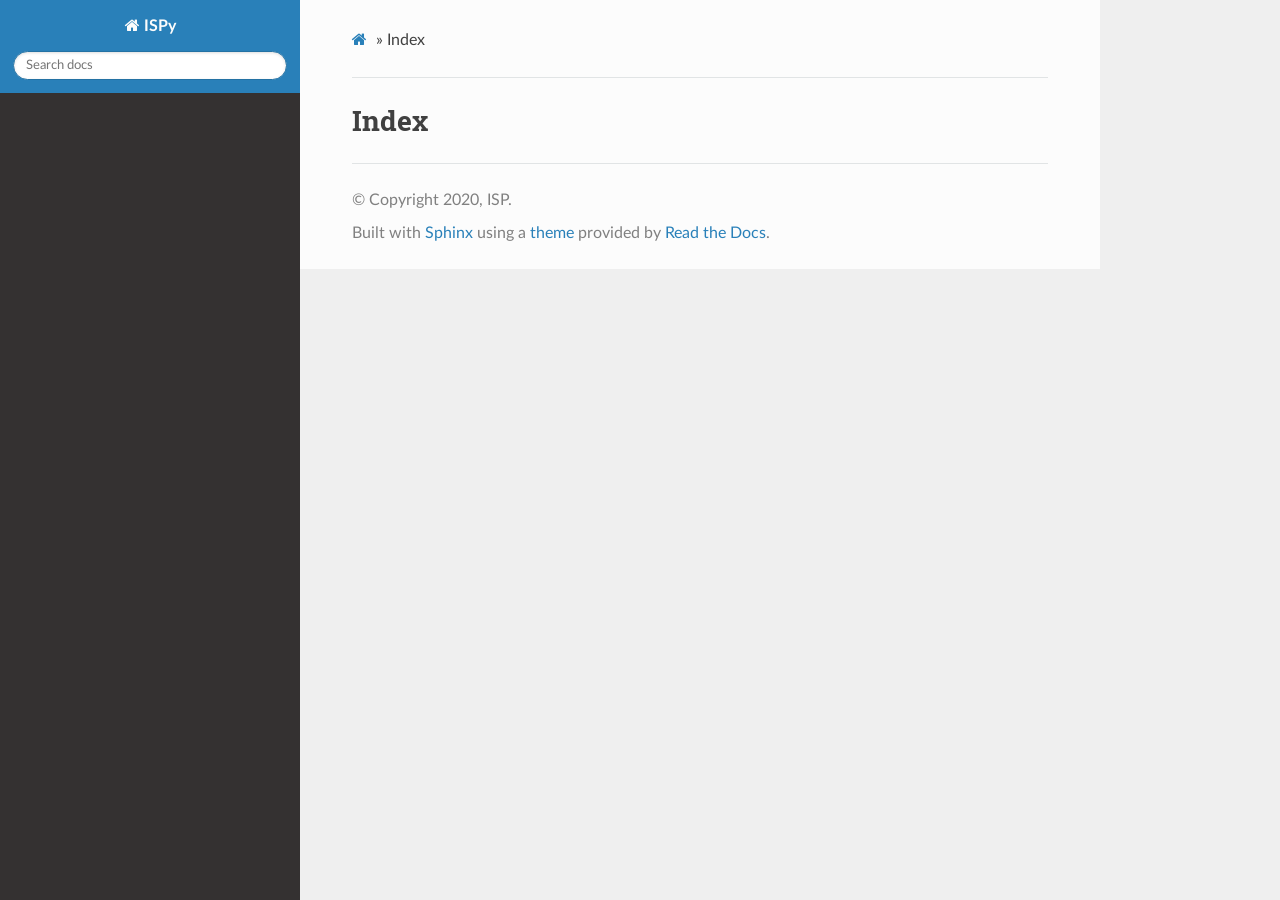
==== commit 444cf351: "deploy: ea08718525d838311b34fead0455f2567eb5884b" ====
--- a/genindex.html
+++ b/genindex.html
@@ -63,170 +63,8 @@
 <h1 id="index">Index</h1>
 
 <div class="genindex-jumpbox">
- <a href="#A"><strong>A</strong></a>
- | <a href="#C"><strong>C</strong></a>
- | <a href="#F"><strong>F</strong></a>
- | <a href="#I"><strong>I</strong></a>
- | <a href="#M"><strong>M</strong></a>
- | <a href="#N"><strong>N</strong></a>
  
 </div>
-<h2 id="A">A</h2>
-<table style="width: 100%" class="indextable genindextable"><tr>
-  <td style="width: 33%; vertical-align: top;"><ul>
-      <li><a href="ISPy.img.html#ISPy.img.align.align">align() (in module ISPy.img.align)</a>
-</li>
-  </ul></td>
-</tr></table>
-
-<h2 id="C">C</h2>
-<table style="width: 100%" class="indextable genindextable"><tr>
-  <td style="width: 33%; vertical-align: top;"><ul>
-      <li><a href="ISPy.util.html#ISPy.util.find.cube">cube() (in module ISPy.util.find)</a>
-</li>
-  </ul></td>
-</tr></table>
-
-<h2 id="F">F</h2>
-<table style="width: 100%" class="indextable genindextable"><tr>
-  <td style="width: 33%; vertical-align: top;"><ul>
-      <li><a href="ISPy.util.html#ISPy.util.find.files">files() (in module ISPy.util.find)</a>
-</li>
-  </ul></td>
-  <td style="width: 33%; vertical-align: top;"><ul>
-      <li><a href="ISPy.util.html#ISPy.util.find.fits">fits() (in module ISPy.util.find)</a>
-</li>
-  </ul></td>
-</tr></table>
-
-<h2 id="I">I</h2>
-<table style="width: 100%" class="indextable genindextable"><tr>
-  <td style="width: 33%; vertical-align: top;"><ul>
-      <li><a href="ISPy.util.html#ISPy.util.find.idlsave">idlsave() (in module ISPy.util.find)</a>
-</li>
-      <li>
-    ISPy
-
-      <ul>
-        <li><a href="ISPy.html#module-ISPy">module</a>
-</li>
-      </ul></li>
-      <li>
-    ISPy.data
-
-      <ul>
-        <li><a href="ISPy.data.html#module-ISPy.data">module</a>
-</li>
-      </ul></li>
-      <li>
-    ISPy.img
-
-      <ul>
-        <li><a href="ISPy.img.html#module-ISPy.img">module</a>
-</li>
-      </ul></li>
-      <li>
-    ISPy.img.align
-
-      <ul>
-        <li><a href="ISPy.img.html#module-ISPy.img.align">module</a>
-</li>
-      </ul></li>
-      <li>
-    ISPy.inv
-
-      <ul>
-        <li><a href="ISPy.inv.html#module-ISPy.inv">module</a>
-</li>
-      </ul></li>
-  </ul></td>
-  <td style="width: 33%; vertical-align: top;"><ul>
-      <li>
-    ISPy.io
-
-      <ul>
-        <li><a href="ISPy.io.html#module-ISPy.io">module</a>
-</li>
-      </ul></li>
-      <li>
-    ISPy.rt
-
-      <ul>
-        <li><a href="ISPy.rt.html#module-ISPy.rt">module</a>
-</li>
-      </ul></li>
-      <li>
-    ISPy.sim
-
-      <ul>
-        <li><a href="ISPy.sim.html#module-ISPy.sim">module</a>
-</li>
-      </ul></li>
-      <li>
-    ISPy.util
-
-      <ul>
-        <li><a href="ISPy.util.html#module-ISPy.util">module</a>
-</li>
-      </ul></li>
-      <li>
-    ISPy.util.find
-
-      <ul>
-        <li><a href="ISPy.util.html#module-ISPy.util.find">module</a>
-</li>
-      </ul></li>
-      <li>
-    ISPy.vis
-
-      <ul>
-        <li><a href="ISPy.vis.html#module-ISPy.vis">module</a>
-</li>
-      </ul></li>
-  </ul></td>
-</tr></table>
-
-<h2 id="M">M</h2>
-<table style="width: 100%" class="indextable genindextable"><tr>
-  <td style="width: 33%; vertical-align: top;"><ul>
-      <li>
-    module
-
-      <ul>
-        <li><a href="ISPy.html#module-ISPy">ISPy</a>
-</li>
-        <li><a href="ISPy.data.html#module-ISPy.data">ISPy.data</a>
-</li>
-        <li><a href="ISPy.img.html#module-ISPy.img">ISPy.img</a>
-</li>
-        <li><a href="ISPy.img.html#module-ISPy.img.align">ISPy.img.align</a>
-</li>
-        <li><a href="ISPy.inv.html#module-ISPy.inv">ISPy.inv</a>
-</li>
-        <li><a href="ISPy.io.html#module-ISPy.io">ISPy.io</a>
-</li>
-        <li><a href="ISPy.rt.html#module-ISPy.rt">ISPy.rt</a>
-</li>
-        <li><a href="ISPy.sim.html#module-ISPy.sim">ISPy.sim</a>
-</li>
-        <li><a href="ISPy.util.html#module-ISPy.util">ISPy.util</a>
-</li>
-        <li><a href="ISPy.util.html#module-ISPy.util.find">ISPy.util.find</a>
-</li>
-        <li><a href="ISPy.vis.html#module-ISPy.vis">ISPy.vis</a>
-</li>
-      </ul></li>
-  </ul></td>
-</tr></table>
-
-<h2 id="N">N</h2>
-<table style="width: 100%" class="indextable genindextable"><tr>
-  <td style="width: 33%; vertical-align: top;"><ul>
-      <li><a href="ISPy.util.html#ISPy.util.find.nc">nc() (in module ISPy.util.find)</a>
-</li>
-  </ul></td>
-</tr></table>
-
 
 
            </div>
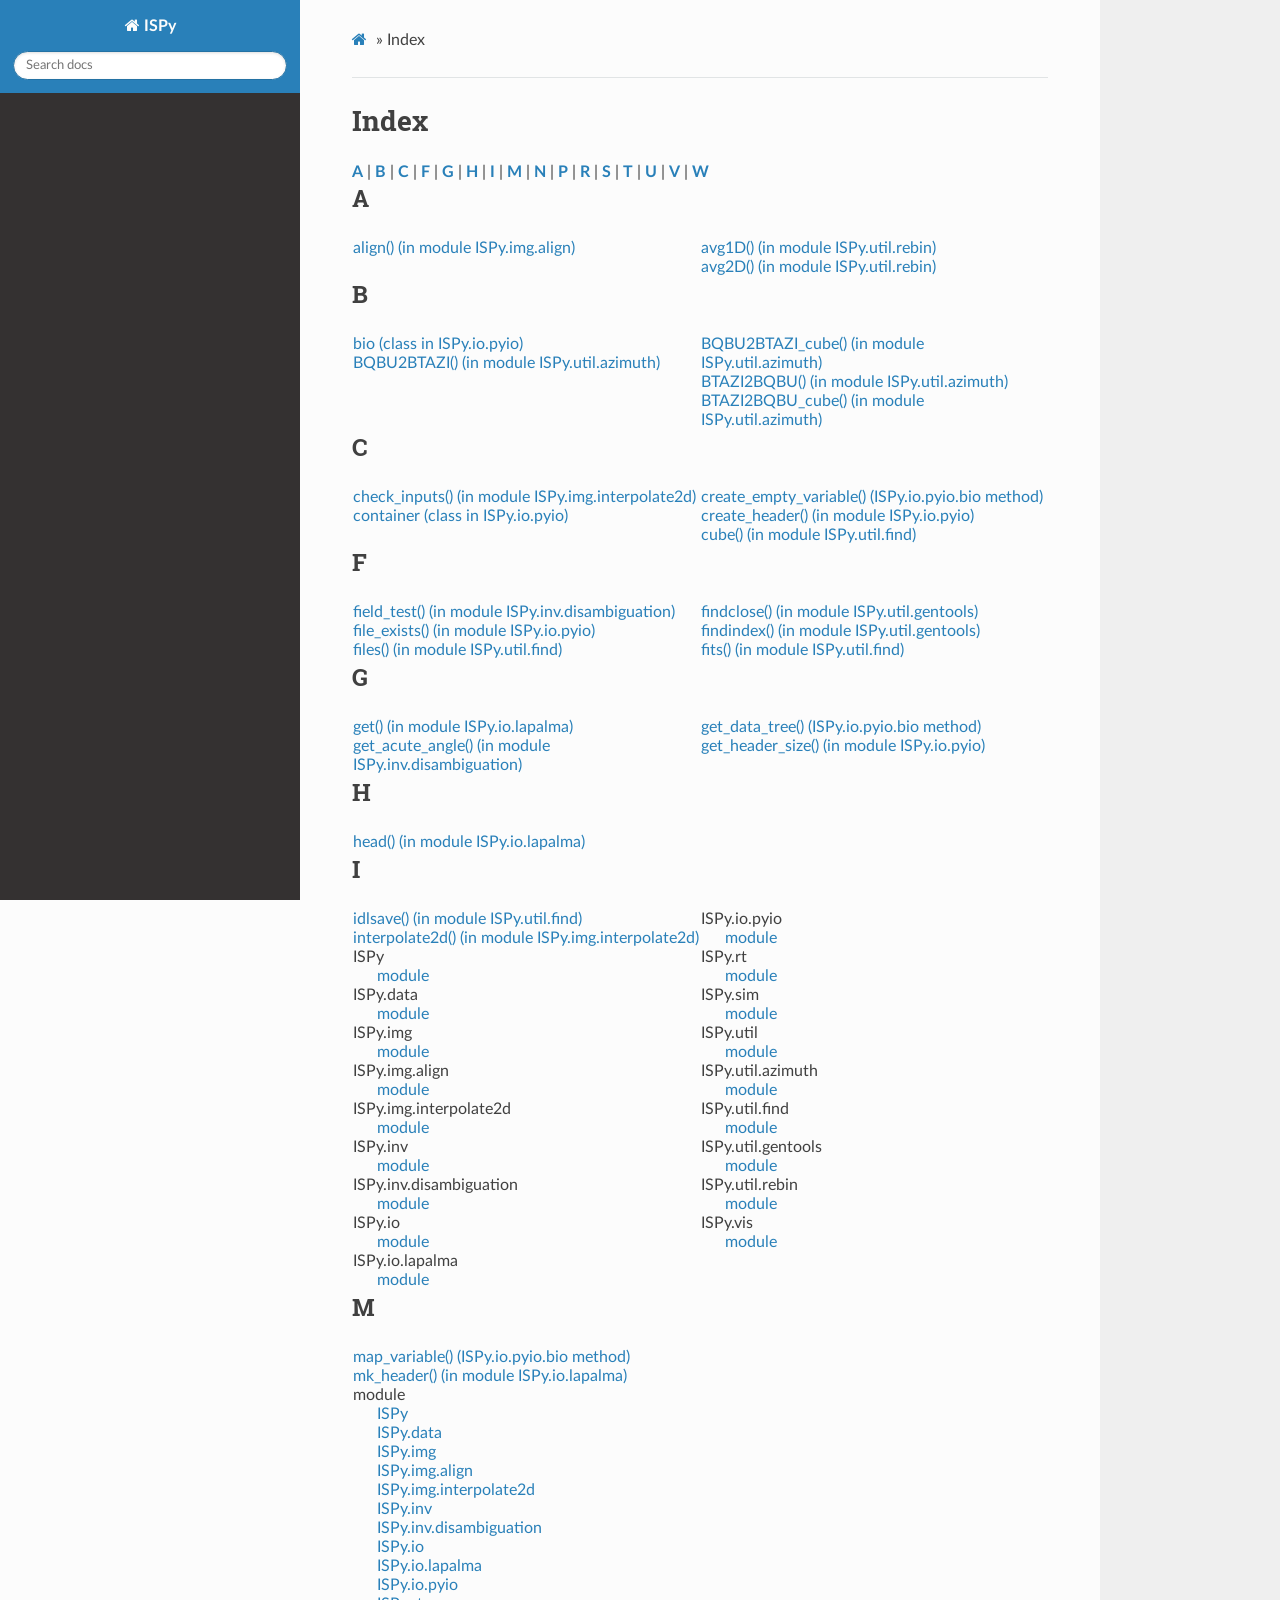
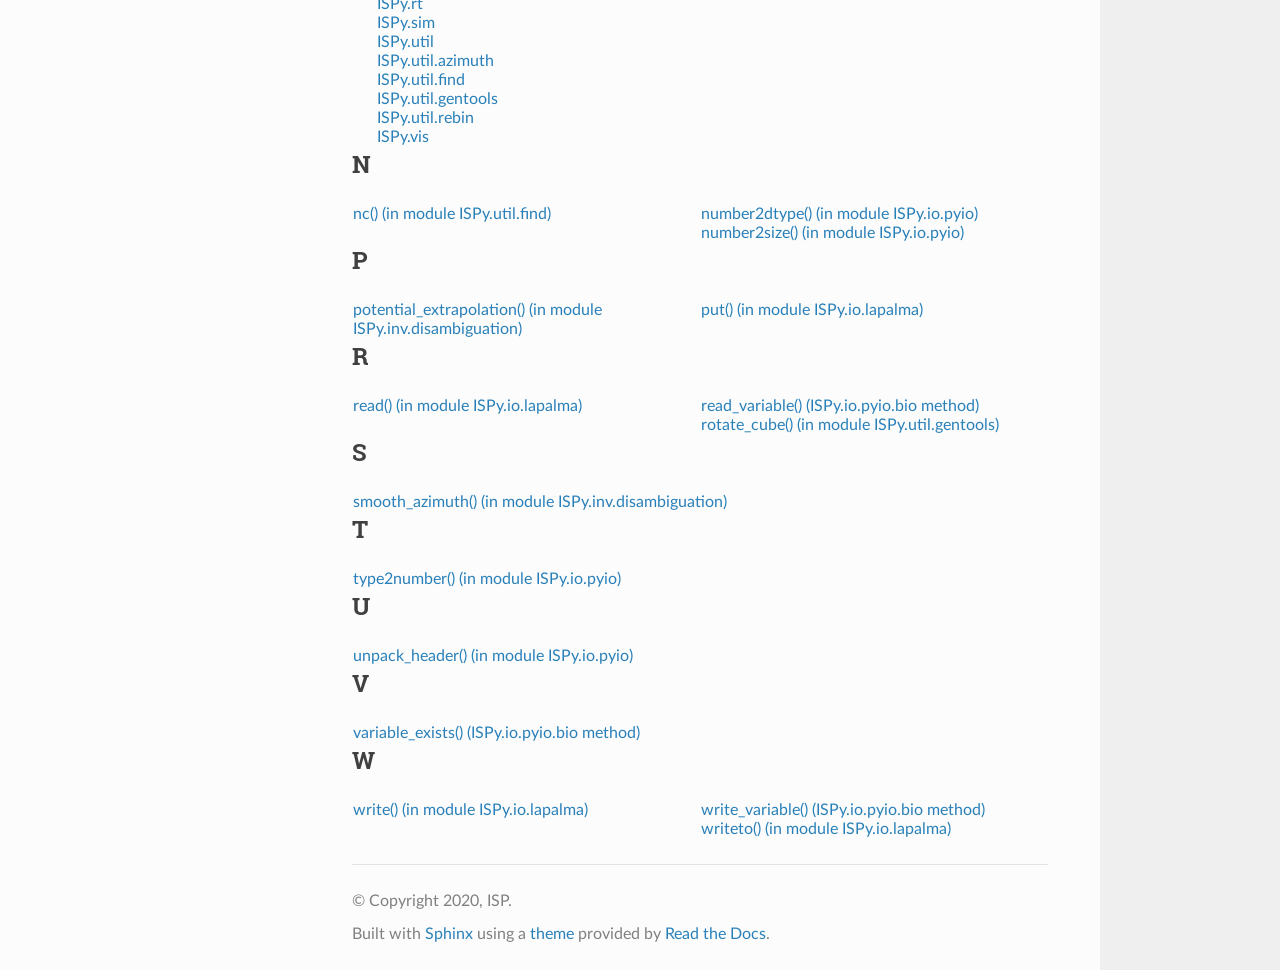
==== commit 2820a7f4: "deploy: 097d89a07ae44c5035ffda455bbc36d622cfaeb7" ====
--- a/genindex.html
+++ b/genindex.html
@@ -63,8 +63,393 @@
 <h1 id="index">Index</h1>
 
 <div class="genindex-jumpbox">
+ <a href="#A"><strong>A</strong></a>
+ | <a href="#B"><strong>B</strong></a>
+ | <a href="#C"><strong>C</strong></a>
+ | <a href="#F"><strong>F</strong></a>
+ | <a href="#G"><strong>G</strong></a>
+ | <a href="#H"><strong>H</strong></a>
+ | <a href="#I"><strong>I</strong></a>
+ | <a href="#M"><strong>M</strong></a>
+ | <a href="#N"><strong>N</strong></a>
+ | <a href="#P"><strong>P</strong></a>
+ | <a href="#R"><strong>R</strong></a>
+ | <a href="#S"><strong>S</strong></a>
+ | <a href="#T"><strong>T</strong></a>
+ | <a href="#U"><strong>U</strong></a>
+ | <a href="#V"><strong>V</strong></a>
+ | <a href="#W"><strong>W</strong></a>
  
 </div>
+<h2 id="A">A</h2>
+<table style="width: 100%" class="indextable genindextable"><tr>
+  <td style="width: 33%; vertical-align: top;"><ul>
+      <li><a href="ISPy.img.html#ISPy.img.align.align">align() (in module ISPy.img.align)</a>
+</li>
+  </ul></td>
+  <td style="width: 33%; vertical-align: top;"><ul>
+      <li><a href="ISPy.util.html#ISPy.util.rebin.avg1D">avg1D() (in module ISPy.util.rebin)</a>
+</li>
+      <li><a href="ISPy.util.html#ISPy.util.rebin.avg2D">avg2D() (in module ISPy.util.rebin)</a>
+</li>
+  </ul></td>
+</tr></table>
+
+<h2 id="B">B</h2>
+<table style="width: 100%" class="indextable genindextable"><tr>
+  <td style="width: 33%; vertical-align: top;"><ul>
+      <li><a href="ISPy.io.html#ISPy.io.pyio.bio">bio (class in ISPy.io.pyio)</a>
+</li>
+      <li><a href="ISPy.util.html#ISPy.util.azimuth.BQBU2BTAZI">BQBU2BTAZI() (in module ISPy.util.azimuth)</a>
+</li>
+  </ul></td>
+  <td style="width: 33%; vertical-align: top;"><ul>
+      <li><a href="ISPy.util.html#ISPy.util.azimuth.BQBU2BTAZI_cube">BQBU2BTAZI_cube() (in module ISPy.util.azimuth)</a>
+</li>
+      <li><a href="ISPy.util.html#ISPy.util.azimuth.BTAZI2BQBU">BTAZI2BQBU() (in module ISPy.util.azimuth)</a>
+</li>
+      <li><a href="ISPy.util.html#ISPy.util.azimuth.BTAZI2BQBU_cube">BTAZI2BQBU_cube() (in module ISPy.util.azimuth)</a>
+</li>
+  </ul></td>
+</tr></table>
+
+<h2 id="C">C</h2>
+<table style="width: 100%" class="indextable genindextable"><tr>
+  <td style="width: 33%; vertical-align: top;"><ul>
+      <li><a href="ISPy.img.html#ISPy.img.interpolate2d.check_inputs">check_inputs() (in module ISPy.img.interpolate2d)</a>
+</li>
+      <li><a href="ISPy.io.html#ISPy.io.pyio.container">container (class in ISPy.io.pyio)</a>
+</li>
+  </ul></td>
+  <td style="width: 33%; vertical-align: top;"><ul>
+      <li><a href="ISPy.io.html#ISPy.io.pyio.bio.create_empty_variable">create_empty_variable() (ISPy.io.pyio.bio method)</a>
+</li>
+      <li><a href="ISPy.io.html#ISPy.io.pyio.create_header">create_header() (in module ISPy.io.pyio)</a>
+</li>
+      <li><a href="ISPy.util.html#ISPy.util.find.cube">cube() (in module ISPy.util.find)</a>
+</li>
+  </ul></td>
+</tr></table>
+
+<h2 id="F">F</h2>
+<table style="width: 100%" class="indextable genindextable"><tr>
+  <td style="width: 33%; vertical-align: top;"><ul>
+      <li><a href="ISPy.inv.html#ISPy.inv.disambiguation.field_test">field_test() (in module ISPy.inv.disambiguation)</a>
+</li>
+      <li><a href="ISPy.io.html#ISPy.io.pyio.file_exists">file_exists() (in module ISPy.io.pyio)</a>
+</li>
+      <li><a href="ISPy.util.html#ISPy.util.find.files">files() (in module ISPy.util.find)</a>
+</li>
+  </ul></td>
+  <td style="width: 33%; vertical-align: top;"><ul>
+      <li><a href="ISPy.util.html#ISPy.util.gentools.findclose">findclose() (in module ISPy.util.gentools)</a>
+</li>
+      <li><a href="ISPy.util.html#ISPy.util.gentools.findindex">findindex() (in module ISPy.util.gentools)</a>
+</li>
+      <li><a href="ISPy.util.html#ISPy.util.find.fits">fits() (in module ISPy.util.find)</a>
+</li>
+  </ul></td>
+</tr></table>
+
+<h2 id="G">G</h2>
+<table style="width: 100%" class="indextable genindextable"><tr>
+  <td style="width: 33%; vertical-align: top;"><ul>
+      <li><a href="ISPy.io.html#ISPy.io.lapalma.get">get() (in module ISPy.io.lapalma)</a>
+</li>
+      <li><a href="ISPy.inv.html#ISPy.inv.disambiguation.get_acute_angle">get_acute_angle() (in module ISPy.inv.disambiguation)</a>
+</li>
+  </ul></td>
+  <td style="width: 33%; vertical-align: top;"><ul>
+      <li><a href="ISPy.io.html#ISPy.io.pyio.bio.get_data_tree">get_data_tree() (ISPy.io.pyio.bio method)</a>
+</li>
+      <li><a href="ISPy.io.html#ISPy.io.pyio.get_header_size">get_header_size() (in module ISPy.io.pyio)</a>
+</li>
+  </ul></td>
+</tr></table>
+
+<h2 id="H">H</h2>
+<table style="width: 100%" class="indextable genindextable"><tr>
+  <td style="width: 33%; vertical-align: top;"><ul>
+      <li><a href="ISPy.io.html#ISPy.io.lapalma.head">head() (in module ISPy.io.lapalma)</a>
+</li>
+  </ul></td>
+</tr></table>
+
+<h2 id="I">I</h2>
+<table style="width: 100%" class="indextable genindextable"><tr>
+  <td style="width: 33%; vertical-align: top;"><ul>
+      <li><a href="ISPy.util.html#ISPy.util.find.idlsave">idlsave() (in module ISPy.util.find)</a>
+</li>
+      <li><a href="ISPy.img.html#ISPy.img.interpolate2d.interpolate2d">interpolate2d() (in module ISPy.img.interpolate2d)</a>
+</li>
+      <li>
+    ISPy
+
+      <ul>
+        <li><a href="ISPy.html#module-ISPy">module</a>
+</li>
+      </ul></li>
+      <li>
+    ISPy.data
+
+      <ul>
+        <li><a href="ISPy.data.html#module-ISPy.data">module</a>
+</li>
+      </ul></li>
+      <li>
+    ISPy.img
+
+      <ul>
+        <li><a href="ISPy.img.html#module-ISPy.img">module</a>
+</li>
+      </ul></li>
+      <li>
+    ISPy.img.align
+
+      <ul>
+        <li><a href="ISPy.img.html#module-ISPy.img.align">module</a>
+</li>
+      </ul></li>
+      <li>
+    ISPy.img.interpolate2d
+
+      <ul>
+        <li><a href="ISPy.img.html#module-ISPy.img.interpolate2d">module</a>
+</li>
+      </ul></li>
+      <li>
+    ISPy.inv
+
+      <ul>
+        <li><a href="ISPy.inv.html#module-ISPy.inv">module</a>
+</li>
+      </ul></li>
+      <li>
+    ISPy.inv.disambiguation
+
+      <ul>
+        <li><a href="ISPy.inv.html#module-ISPy.inv.disambiguation">module</a>
+</li>
+      </ul></li>
+      <li>
+    ISPy.io
+
+      <ul>
+        <li><a href="ISPy.io.html#module-ISPy.io">module</a>
+</li>
+      </ul></li>
+      <li>
+    ISPy.io.lapalma
+
+      <ul>
+        <li><a href="ISPy.io.html#module-ISPy.io.lapalma">module</a>
+</li>
+      </ul></li>
+  </ul></td>
+  <td style="width: 33%; vertical-align: top;"><ul>
+      <li>
+    ISPy.io.pyio
+
+      <ul>
+        <li><a href="ISPy.io.html#module-ISPy.io.pyio">module</a>
+</li>
+      </ul></li>
+      <li>
+    ISPy.rt
+
+      <ul>
+        <li><a href="ISPy.rt.html#module-ISPy.rt">module</a>
+</li>
+      </ul></li>
+      <li>
+    ISPy.sim
+
+      <ul>
+        <li><a href="ISPy.sim.html#module-ISPy.sim">module</a>
+</li>
+      </ul></li>
+      <li>
+    ISPy.util
+
+      <ul>
+        <li><a href="ISPy.util.html#module-ISPy.util">module</a>
+</li>
+      </ul></li>
+      <li>
+    ISPy.util.azimuth
+
+      <ul>
+        <li><a href="ISPy.util.html#module-ISPy.util.azimuth">module</a>
+</li>
+      </ul></li>
+      <li>
+    ISPy.util.find
+
+      <ul>
+        <li><a href="ISPy.util.html#module-ISPy.util.find">module</a>
+</li>
+      </ul></li>
+      <li>
+    ISPy.util.gentools
+
+      <ul>
+        <li><a href="ISPy.util.html#module-ISPy.util.gentools">module</a>
+</li>
+      </ul></li>
+      <li>
+    ISPy.util.rebin
+
+      <ul>
+        <li><a href="ISPy.util.html#module-ISPy.util.rebin">module</a>
+</li>
+      </ul></li>
+      <li>
+    ISPy.vis
+
+      <ul>
+        <li><a href="ISPy.vis.html#module-ISPy.vis">module</a>
+</li>
+      </ul></li>
+  </ul></td>
+</tr></table>
+
+<h2 id="M">M</h2>
+<table style="width: 100%" class="indextable genindextable"><tr>
+  <td style="width: 33%; vertical-align: top;"><ul>
+      <li><a href="ISPy.io.html#ISPy.io.pyio.bio.map_variable">map_variable() (ISPy.io.pyio.bio method)</a>
+</li>
+      <li><a href="ISPy.io.html#ISPy.io.lapalma.mk_header">mk_header() (in module ISPy.io.lapalma)</a>
+</li>
+      <li>
+    module
+
+      <ul>
+        <li><a href="ISPy.html#module-ISPy">ISPy</a>
+</li>
+        <li><a href="ISPy.data.html#module-ISPy.data">ISPy.data</a>
+</li>
+        <li><a href="ISPy.img.html#module-ISPy.img">ISPy.img</a>
+</li>
+        <li><a href="ISPy.img.html#module-ISPy.img.align">ISPy.img.align</a>
+</li>
+        <li><a href="ISPy.img.html#module-ISPy.img.interpolate2d">ISPy.img.interpolate2d</a>
+</li>
+        <li><a href="ISPy.inv.html#module-ISPy.inv">ISPy.inv</a>
+</li>
+        <li><a href="ISPy.inv.html#module-ISPy.inv.disambiguation">ISPy.inv.disambiguation</a>
+</li>
+        <li><a href="ISPy.io.html#module-ISPy.io">ISPy.io</a>
+</li>
+        <li><a href="ISPy.io.html#module-ISPy.io.lapalma">ISPy.io.lapalma</a>
+</li>
+        <li><a href="ISPy.io.html#module-ISPy.io.pyio">ISPy.io.pyio</a>
+</li>
+        <li><a href="ISPy.rt.html#module-ISPy.rt">ISPy.rt</a>
+</li>
+        <li><a href="ISPy.sim.html#module-ISPy.sim">ISPy.sim</a>
+</li>
+        <li><a href="ISPy.util.html#module-ISPy.util">ISPy.util</a>
+</li>
+        <li><a href="ISPy.util.html#module-ISPy.util.azimuth">ISPy.util.azimuth</a>
+</li>
+        <li><a href="ISPy.util.html#module-ISPy.util.find">ISPy.util.find</a>
+</li>
+        <li><a href="ISPy.util.html#module-ISPy.util.gentools">ISPy.util.gentools</a>
+</li>
+        <li><a href="ISPy.util.html#module-ISPy.util.rebin">ISPy.util.rebin</a>
+</li>
+        <li><a href="ISPy.vis.html#module-ISPy.vis">ISPy.vis</a>
+</li>
+      </ul></li>
+  </ul></td>
+</tr></table>
+
+<h2 id="N">N</h2>
+<table style="width: 100%" class="indextable genindextable"><tr>
+  <td style="width: 33%; vertical-align: top;"><ul>
+      <li><a href="ISPy.util.html#ISPy.util.find.nc">nc() (in module ISPy.util.find)</a>
+</li>
+  </ul></td>
+  <td style="width: 33%; vertical-align: top;"><ul>
+      <li><a href="ISPy.io.html#ISPy.io.pyio.number2dtype">number2dtype() (in module ISPy.io.pyio)</a>
+</li>
+      <li><a href="ISPy.io.html#ISPy.io.pyio.number2size">number2size() (in module ISPy.io.pyio)</a>
+</li>
+  </ul></td>
+</tr></table>
+
+<h2 id="P">P</h2>
+<table style="width: 100%" class="indextable genindextable"><tr>
+  <td style="width: 33%; vertical-align: top;"><ul>
+      <li><a href="ISPy.inv.html#ISPy.inv.disambiguation.potential_extrapolation">potential_extrapolation() (in module ISPy.inv.disambiguation)</a>
+</li>
+  </ul></td>
+  <td style="width: 33%; vertical-align: top;"><ul>
+      <li><a href="ISPy.io.html#ISPy.io.lapalma.put">put() (in module ISPy.io.lapalma)</a>
+</li>
+  </ul></td>
+</tr></table>
+
+<h2 id="R">R</h2>
+<table style="width: 100%" class="indextable genindextable"><tr>
+  <td style="width: 33%; vertical-align: top;"><ul>
+      <li><a href="ISPy.io.html#ISPy.io.lapalma.read">read() (in module ISPy.io.lapalma)</a>
+</li>
+  </ul></td>
+  <td style="width: 33%; vertical-align: top;"><ul>
+      <li><a href="ISPy.io.html#ISPy.io.pyio.bio.read_variable">read_variable() (ISPy.io.pyio.bio method)</a>
+</li>
+      <li><a href="ISPy.util.html#ISPy.util.gentools.rotate_cube">rotate_cube() (in module ISPy.util.gentools)</a>
+</li>
+  </ul></td>
+</tr></table>
+
+<h2 id="S">S</h2>
+<table style="width: 100%" class="indextable genindextable"><tr>
+  <td style="width: 33%; vertical-align: top;"><ul>
+      <li><a href="ISPy.inv.html#ISPy.inv.disambiguation.smooth_azimuth">smooth_azimuth() (in module ISPy.inv.disambiguation)</a>
+</li>
+  </ul></td>
+</tr></table>
+
+<h2 id="T">T</h2>
+<table style="width: 100%" class="indextable genindextable"><tr>
+  <td style="width: 33%; vertical-align: top;"><ul>
+      <li><a href="ISPy.io.html#ISPy.io.pyio.type2number">type2number() (in module ISPy.io.pyio)</a>
+</li>
+  </ul></td>
+</tr></table>
+
+<h2 id="U">U</h2>
+<table style="width: 100%" class="indextable genindextable"><tr>
+  <td style="width: 33%; vertical-align: top;"><ul>
+      <li><a href="ISPy.io.html#ISPy.io.pyio.unpack_header">unpack_header() (in module ISPy.io.pyio)</a>
+</li>
+  </ul></td>
+</tr></table>
+
+<h2 id="V">V</h2>
+<table style="width: 100%" class="indextable genindextable"><tr>
+  <td style="width: 33%; vertical-align: top;"><ul>
+      <li><a href="ISPy.io.html#ISPy.io.pyio.bio.variable_exists">variable_exists() (ISPy.io.pyio.bio method)</a>
+</li>
+  </ul></td>
+</tr></table>
+
+<h2 id="W">W</h2>
+<table style="width: 100%" class="indextable genindextable"><tr>
+  <td style="width: 33%; vertical-align: top;"><ul>
+      <li><a href="ISPy.io.html#ISPy.io.lapalma.write">write() (in module ISPy.io.lapalma)</a>
+</li>
+  </ul></td>
+  <td style="width: 33%; vertical-align: top;"><ul>
+      <li><a href="ISPy.io.html#ISPy.io.pyio.bio.write_variable">write_variable() (ISPy.io.pyio.bio method)</a>
+</li>
+      <li><a href="ISPy.io.html#ISPy.io.lapalma.writeto">writeto() (in module ISPy.io.lapalma)</a>
+</li>
+  </ul></td>
+</tr></table>
+
 
 
            </div>
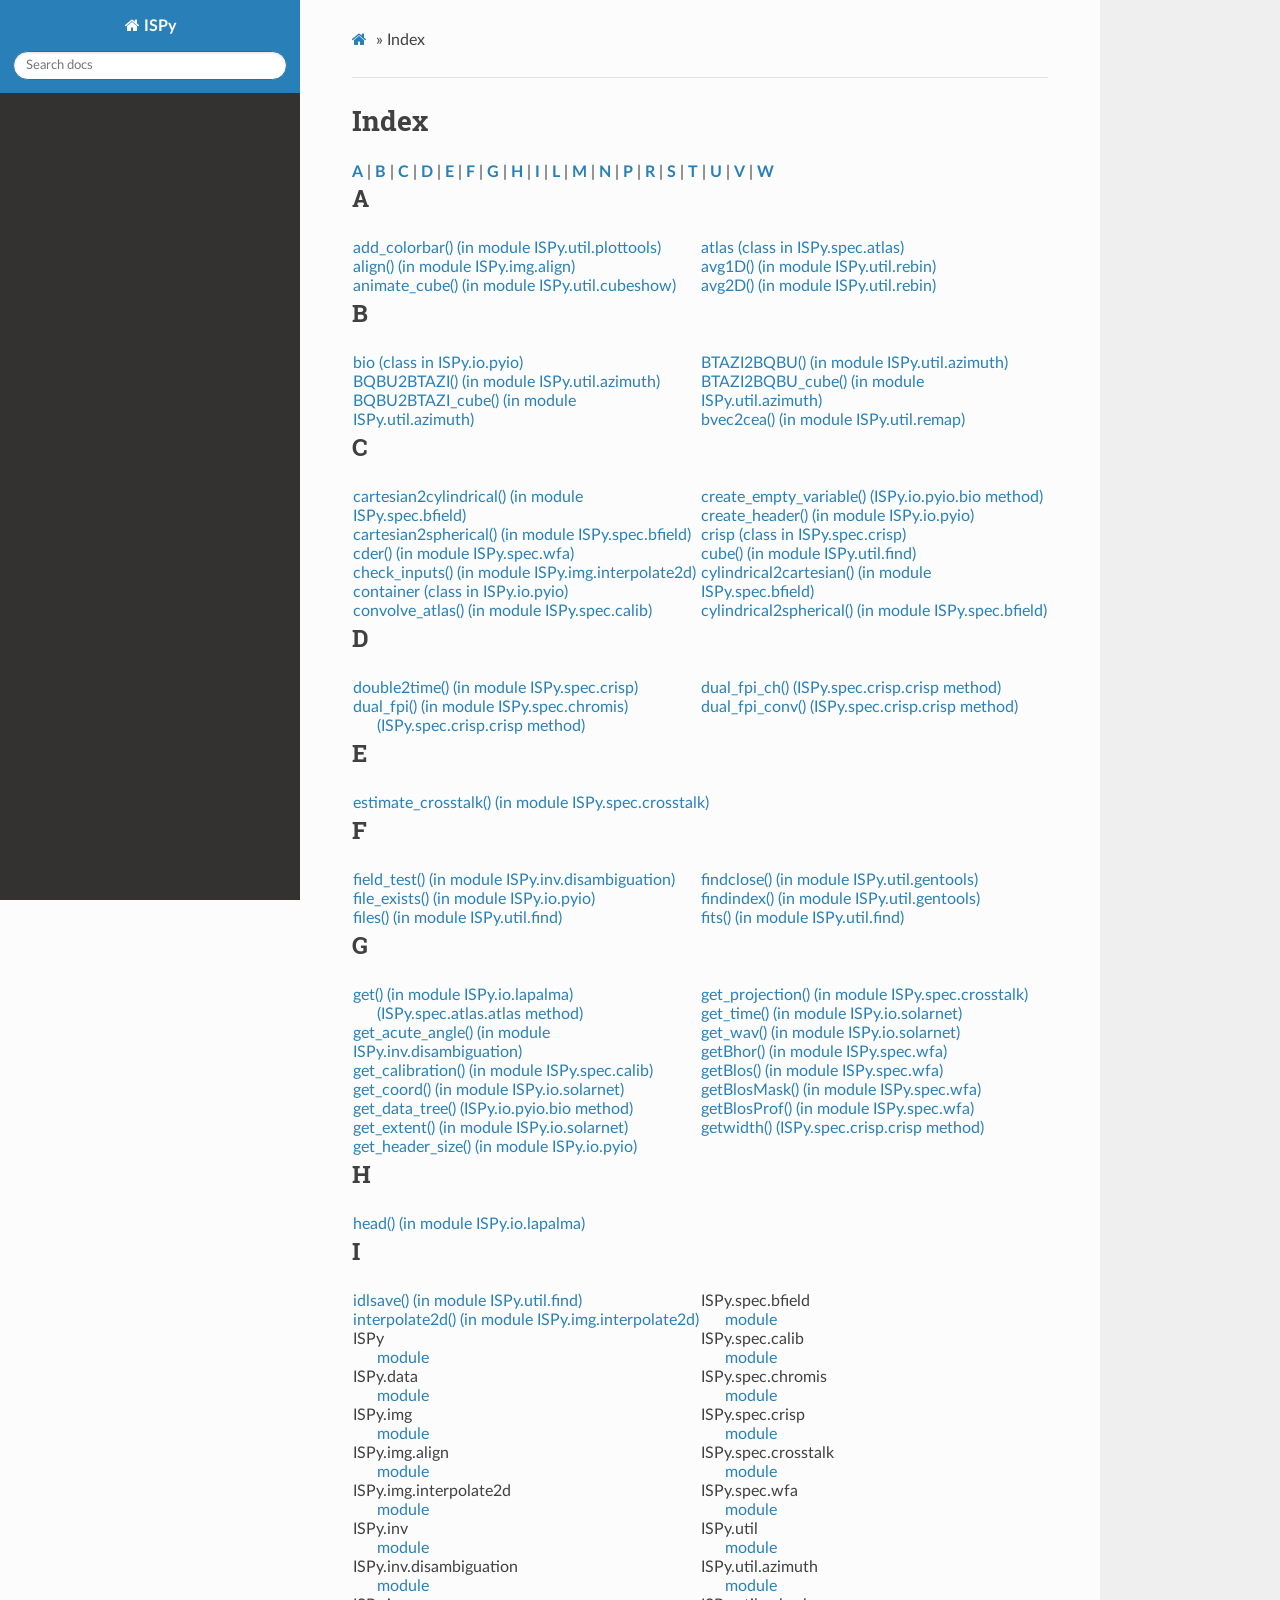
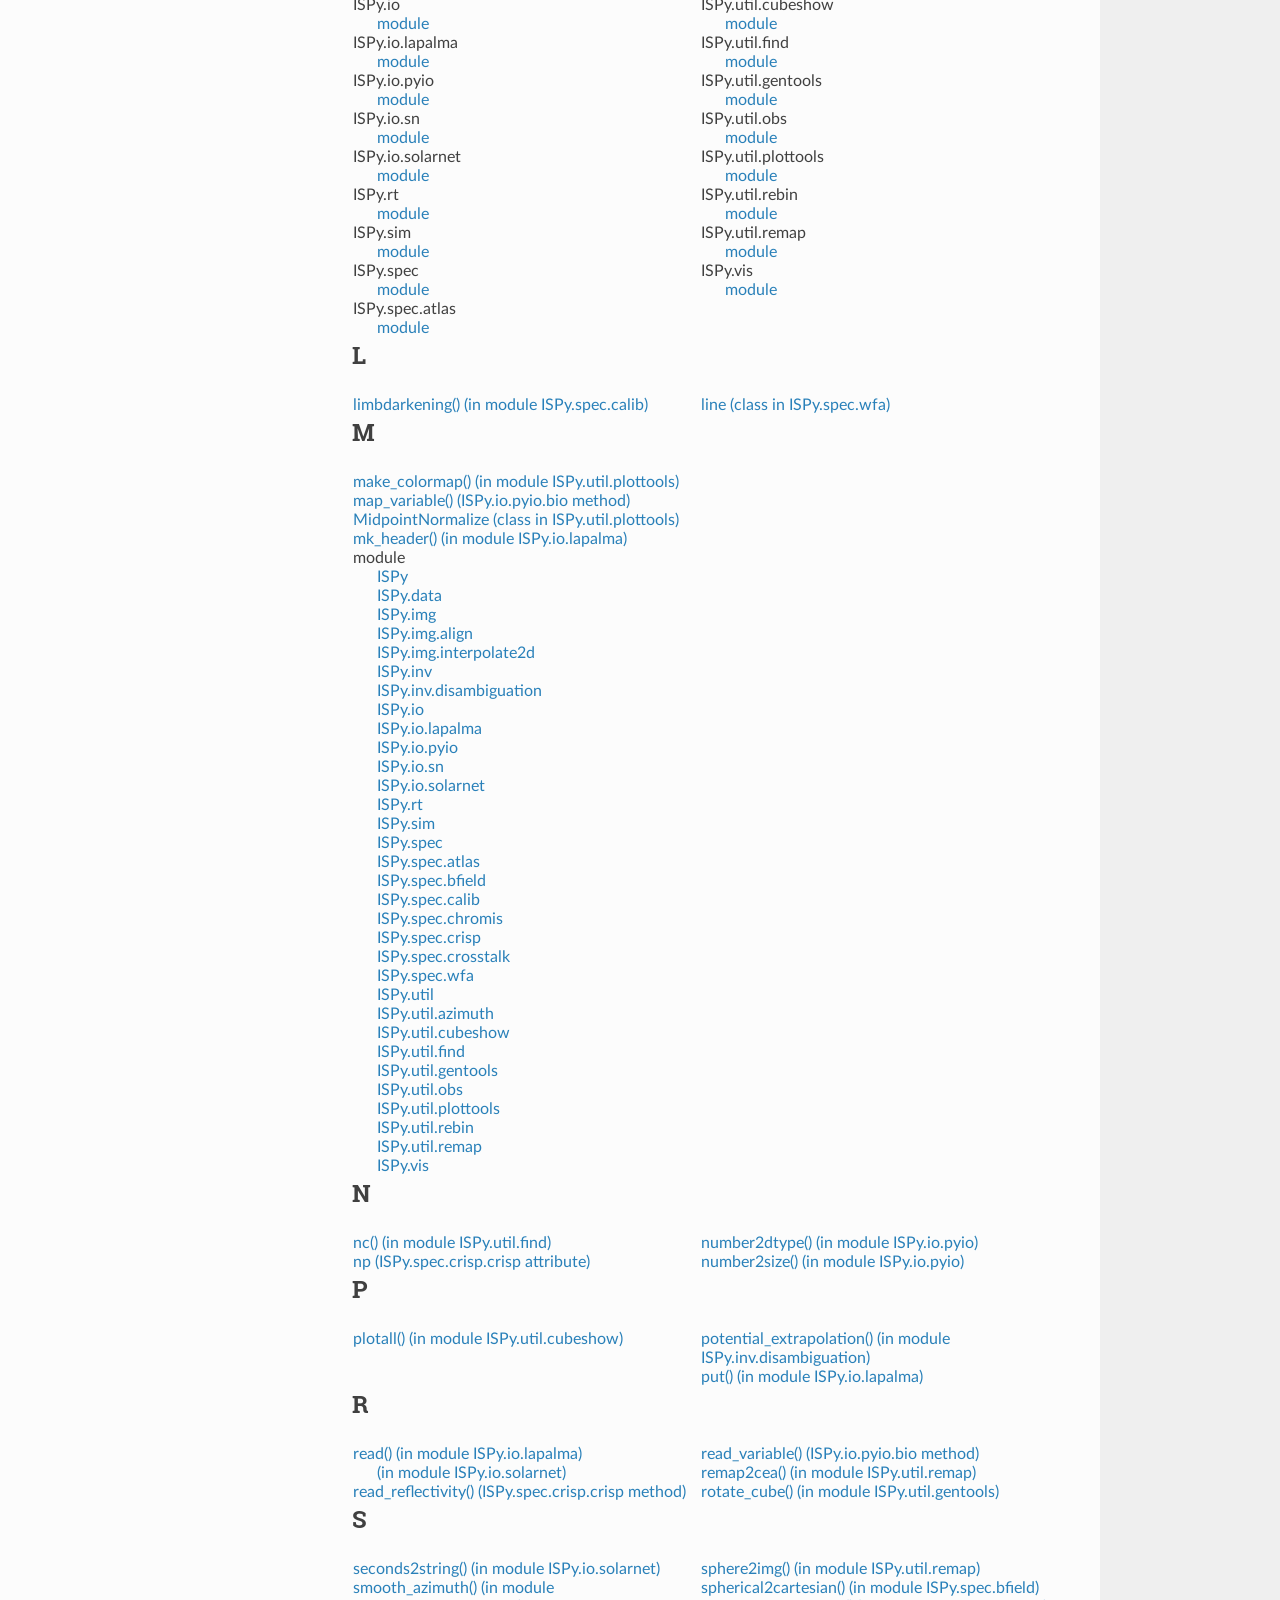
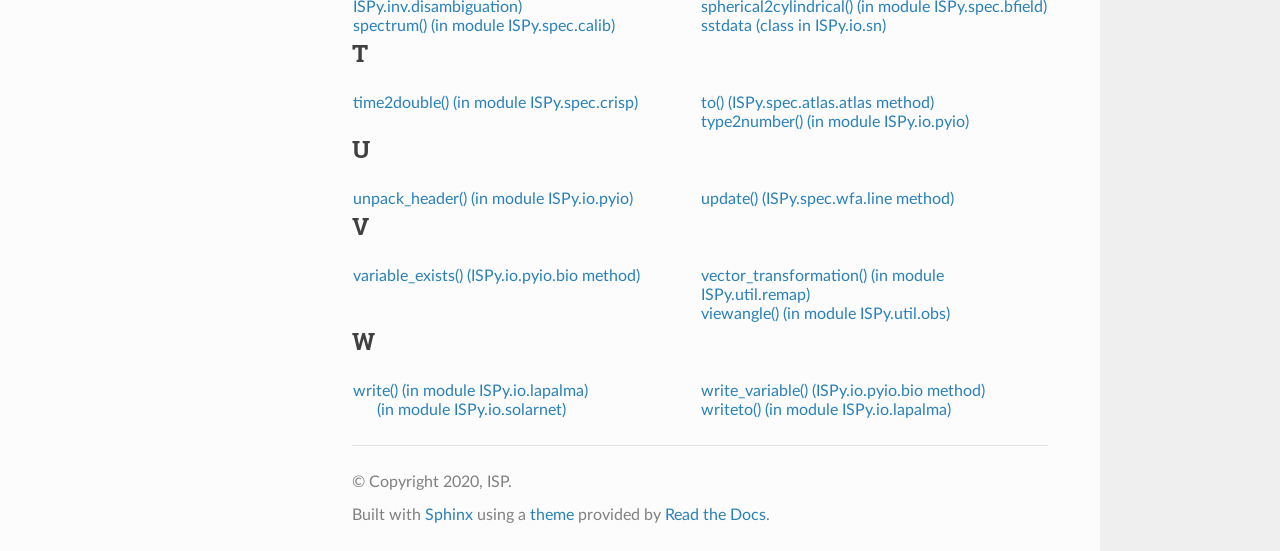
==== commit 054498bd: "deploy: b57c11c3406061660ac2399e5017b1b40749c197" ====
--- a/genindex.html
+++ b/genindex.html
@@ -66,10 +66,13 @@
  <a href="#A"><strong>A</strong></a>
  | <a href="#B"><strong>B</strong></a>
  | <a href="#C"><strong>C</strong></a>
+ | <a href="#D"><strong>D</strong></a>
+ | <a href="#E"><strong>E</strong></a>
  | <a href="#F"><strong>F</strong></a>
  | <a href="#G"><strong>G</strong></a>
  | <a href="#H"><strong>H</strong></a>
  | <a href="#I"><strong>I</strong></a>
+ | <a href="#L"><strong>L</strong></a>
  | <a href="#M"><strong>M</strong></a>
  | <a href="#N"><strong>N</strong></a>
  | <a href="#P"><strong>P</strong></a>
@@ -84,10 +87,16 @@
 <h2 id="A">A</h2>
 <table style="width: 100%" class="indextable genindextable"><tr>
   <td style="width: 33%; vertical-align: top;"><ul>
+      <li><a href="ISPy.util.html#ISPy.util.plottools.add_colorbar">add_colorbar() (in module ISPy.util.plottools)</a>
+</li>
       <li><a href="ISPy.img.html#ISPy.img.align.align">align() (in module ISPy.img.align)</a>
 </li>
-  </ul></td>
-  <td style="width: 33%; vertical-align: top;"><ul>
+      <li><a href="ISPy.util.html#ISPy.util.cubeshow.animate_cube">animate_cube() (in module ISPy.util.cubeshow)</a>
+</li>
+  </ul></td>
+  <td style="width: 33%; vertical-align: top;"><ul>
+      <li><a href="ISPy.spec.html#ISPy.spec.atlas.atlas">atlas (class in ISPy.spec.atlas)</a>
+</li>
       <li><a href="ISPy.util.html#ISPy.util.rebin.avg1D">avg1D() (in module ISPy.util.rebin)</a>
 </li>
       <li><a href="ISPy.util.html#ISPy.util.rebin.avg2D">avg2D() (in module ISPy.util.rebin)</a>
@@ -102,32 +111,76 @@
 </li>
       <li><a href="ISPy.util.html#ISPy.util.azimuth.BQBU2BTAZI">BQBU2BTAZI() (in module ISPy.util.azimuth)</a>
 </li>
-  </ul></td>
-  <td style="width: 33%; vertical-align: top;"><ul>
       <li><a href="ISPy.util.html#ISPy.util.azimuth.BQBU2BTAZI_cube">BQBU2BTAZI_cube() (in module ISPy.util.azimuth)</a>
 </li>
+  </ul></td>
+  <td style="width: 33%; vertical-align: top;"><ul>
       <li><a href="ISPy.util.html#ISPy.util.azimuth.BTAZI2BQBU">BTAZI2BQBU() (in module ISPy.util.azimuth)</a>
 </li>
       <li><a href="ISPy.util.html#ISPy.util.azimuth.BTAZI2BQBU_cube">BTAZI2BQBU_cube() (in module ISPy.util.azimuth)</a>
 </li>
+      <li><a href="ISPy.util.html#ISPy.util.remap.bvec2cea">bvec2cea() (in module ISPy.util.remap)</a>
+</li>
   </ul></td>
 </tr></table>
 
 <h2 id="C">C</h2>
 <table style="width: 100%" class="indextable genindextable"><tr>
   <td style="width: 33%; vertical-align: top;"><ul>
+      <li><a href="ISPy.spec.html#ISPy.spec.bfield.cartesian2cylindrical">cartesian2cylindrical() (in module ISPy.spec.bfield)</a>
+</li>
+      <li><a href="ISPy.spec.html#ISPy.spec.bfield.cartesian2spherical">cartesian2spherical() (in module ISPy.spec.bfield)</a>
+</li>
+      <li><a href="ISPy.spec.html#ISPy.spec.wfa.cder">cder() (in module ISPy.spec.wfa)</a>
+</li>
       <li><a href="ISPy.img.html#ISPy.img.interpolate2d.check_inputs">check_inputs() (in module ISPy.img.interpolate2d)</a>
 </li>
       <li><a href="ISPy.io.html#ISPy.io.pyio.container">container (class in ISPy.io.pyio)</a>
 </li>
+      <li><a href="ISPy.spec.html#ISPy.spec.calib.convolve_atlas">convolve_atlas() (in module ISPy.spec.calib)</a>
+</li>
   </ul></td>
   <td style="width: 33%; vertical-align: top;"><ul>
       <li><a href="ISPy.io.html#ISPy.io.pyio.bio.create_empty_variable">create_empty_variable() (ISPy.io.pyio.bio method)</a>
 </li>
       <li><a href="ISPy.io.html#ISPy.io.pyio.create_header">create_header() (in module ISPy.io.pyio)</a>
 </li>
+      <li><a href="ISPy.spec.html#ISPy.spec.crisp.crisp">crisp (class in ISPy.spec.crisp)</a>
+</li>
       <li><a href="ISPy.util.html#ISPy.util.find.cube">cube() (in module ISPy.util.find)</a>
 </li>
+      <li><a href="ISPy.spec.html#ISPy.spec.bfield.cylindrical2cartesian">cylindrical2cartesian() (in module ISPy.spec.bfield)</a>
+</li>
+      <li><a href="ISPy.spec.html#ISPy.spec.bfield.cylindrical2spherical">cylindrical2spherical() (in module ISPy.spec.bfield)</a>
+</li>
+  </ul></td>
+</tr></table>
+
+<h2 id="D">D</h2>
+<table style="width: 100%" class="indextable genindextable"><tr>
+  <td style="width: 33%; vertical-align: top;"><ul>
+      <li><a href="ISPy.spec.html#ISPy.spec.crisp.double2time">double2time() (in module ISPy.spec.crisp)</a>
+</li>
+      <li><a href="ISPy.spec.html#ISPy.spec.chromis.dual_fpi">dual_fpi() (in module ISPy.spec.chromis)</a>
+
+      <ul>
+        <li><a href="ISPy.spec.html#ISPy.spec.crisp.crisp.dual_fpi">(ISPy.spec.crisp.crisp method)</a>
+</li>
+      </ul></li>
+  </ul></td>
+  <td style="width: 33%; vertical-align: top;"><ul>
+      <li><a href="ISPy.spec.html#ISPy.spec.crisp.crisp.dual_fpi_ch">dual_fpi_ch() (ISPy.spec.crisp.crisp method)</a>
+</li>
+      <li><a href="ISPy.spec.html#ISPy.spec.crisp.crisp.dual_fpi_conv">dual_fpi_conv() (ISPy.spec.crisp.crisp method)</a>
+</li>
+  </ul></td>
+</tr></table>
+
+<h2 id="E">E</h2>
+<table style="width: 100%" class="indextable genindextable"><tr>
+  <td style="width: 33%; vertical-align: top;"><ul>
+      <li><a href="ISPy.spec.html#ISPy.spec.crosstalk.estimate_crosstalk">estimate_crosstalk() (in module ISPy.spec.crosstalk)</a>
+</li>
   </ul></td>
 </tr></table>
 
@@ -155,16 +208,42 @@
 <table style="width: 100%" class="indextable genindextable"><tr>
   <td style="width: 33%; vertical-align: top;"><ul>
       <li><a href="ISPy.io.html#ISPy.io.lapalma.get">get() (in module ISPy.io.lapalma)</a>
-</li>
+
+      <ul>
+        <li><a href="ISPy.spec.html#ISPy.spec.atlas.atlas.get">(ISPy.spec.atlas.atlas method)</a>
+</li>
+      </ul></li>
       <li><a href="ISPy.inv.html#ISPy.inv.disambiguation.get_acute_angle">get_acute_angle() (in module ISPy.inv.disambiguation)</a>
 </li>
-  </ul></td>
-  <td style="width: 33%; vertical-align: top;"><ul>
+      <li><a href="ISPy.spec.html#ISPy.spec.calib.get_calibration">get_calibration() (in module ISPy.spec.calib)</a>
+</li>
+      <li><a href="ISPy.io.html#ISPy.io.solarnet.get_coord">get_coord() (in module ISPy.io.solarnet)</a>
+</li>
       <li><a href="ISPy.io.html#ISPy.io.pyio.bio.get_data_tree">get_data_tree() (ISPy.io.pyio.bio method)</a>
 </li>
+      <li><a href="ISPy.io.html#ISPy.io.solarnet.get_extent">get_extent() (in module ISPy.io.solarnet)</a>
+</li>
       <li><a href="ISPy.io.html#ISPy.io.pyio.get_header_size">get_header_size() (in module ISPy.io.pyio)</a>
 </li>
   </ul></td>
+  <td style="width: 33%; vertical-align: top;"><ul>
+      <li><a href="ISPy.spec.html#ISPy.spec.crosstalk.get_projection">get_projection() (in module ISPy.spec.crosstalk)</a>
+</li>
+      <li><a href="ISPy.io.html#ISPy.io.solarnet.get_time">get_time() (in module ISPy.io.solarnet)</a>
+</li>
+      <li><a href="ISPy.io.html#ISPy.io.solarnet.get_wav">get_wav() (in module ISPy.io.solarnet)</a>
+</li>
+      <li><a href="ISPy.spec.html#ISPy.spec.wfa.getBhor">getBhor() (in module ISPy.spec.wfa)</a>
+</li>
+      <li><a href="ISPy.spec.html#ISPy.spec.wfa.getBlos">getBlos() (in module ISPy.spec.wfa)</a>
+</li>
+      <li><a href="ISPy.spec.html#ISPy.spec.wfa.getBlosMask">getBlosMask() (in module ISPy.spec.wfa)</a>
+</li>
+      <li><a href="ISPy.spec.html#ISPy.spec.wfa.getBlosProf">getBlosProf() (in module ISPy.spec.wfa)</a>
+</li>
+      <li><a href="ISPy.spec.html#ISPy.spec.crisp.crisp.getwidth">getwidth() (ISPy.spec.crisp.crisp method)</a>
+</li>
+  </ul></td>
 </tr></table>
 
 <h2 id="H">H</h2>
@@ -245,8 +324,6 @@
         <li><a href="ISPy.io.html#module-ISPy.io.lapalma">module</a>
 </li>
       </ul></li>
-  </ul></td>
-  <td style="width: 33%; vertical-align: top;"><ul>
       <li>
     ISPy.io.pyio
 
@@ -255,6 +332,20 @@
 </li>
       </ul></li>
       <li>
+    ISPy.io.sn
+
+      <ul>
+        <li><a href="ISPy.io.html#module-ISPy.io.sn">module</a>
+</li>
+      </ul></li>
+      <li>
+    ISPy.io.solarnet
+
+      <ul>
+        <li><a href="ISPy.io.html#module-ISPy.io.solarnet">module</a>
+</li>
+      </ul></li>
+      <li>
     ISPy.rt
 
       <ul>
@@ -269,6 +360,64 @@
 </li>
       </ul></li>
       <li>
+    ISPy.spec
+
+      <ul>
+        <li><a href="ISPy.spec.html#module-ISPy.spec">module</a>
+</li>
+      </ul></li>
+      <li>
+    ISPy.spec.atlas
+
+      <ul>
+        <li><a href="ISPy.spec.html#module-ISPy.spec.atlas">module</a>
+</li>
+      </ul></li>
+  </ul></td>
+  <td style="width: 33%; vertical-align: top;"><ul>
+      <li>
+    ISPy.spec.bfield
+
+      <ul>
+        <li><a href="ISPy.spec.html#module-ISPy.spec.bfield">module</a>
+</li>
+      </ul></li>
+      <li>
+    ISPy.spec.calib
+
+      <ul>
+        <li><a href="ISPy.spec.html#module-ISPy.spec.calib">module</a>
+</li>
+      </ul></li>
+      <li>
+    ISPy.spec.chromis
+
+      <ul>
+        <li><a href="ISPy.spec.html#module-ISPy.spec.chromis">module</a>
+</li>
+      </ul></li>
+      <li>
+    ISPy.spec.crisp
+
+      <ul>
+        <li><a href="ISPy.spec.html#module-ISPy.spec.crisp">module</a>
+</li>
+      </ul></li>
+      <li>
+    ISPy.spec.crosstalk
+
+      <ul>
+        <li><a href="ISPy.spec.html#module-ISPy.spec.crosstalk">module</a>
+</li>
+      </ul></li>
+      <li>
+    ISPy.spec.wfa
+
+      <ul>
+        <li><a href="ISPy.spec.html#module-ISPy.spec.wfa">module</a>
+</li>
+      </ul></li>
+      <li>
     ISPy.util
 
       <ul>
@@ -283,6 +432,13 @@
 </li>
       </ul></li>
       <li>
+    ISPy.util.cubeshow
+
+      <ul>
+        <li><a href="ISPy.util.html#module-ISPy.util.cubeshow">module</a>
+</li>
+      </ul></li>
+      <li>
     ISPy.util.find
 
       <ul>
@@ -297,6 +453,20 @@
 </li>
       </ul></li>
       <li>
+    ISPy.util.obs
+
+      <ul>
+        <li><a href="ISPy.util.html#module-ISPy.util.obs">module</a>
+</li>
+      </ul></li>
+      <li>
+    ISPy.util.plottools
+
+      <ul>
+        <li><a href="ISPy.util.html#module-ISPy.util.plottools">module</a>
+</li>
+      </ul></li>
+      <li>
     ISPy.util.rebin
 
       <ul>
@@ -304,6 +474,13 @@
 </li>
       </ul></li>
       <li>
+    ISPy.util.remap
+
+      <ul>
+        <li><a href="ISPy.util.html#module-ISPy.util.remap">module</a>
+</li>
+      </ul></li>
+      <li>
     ISPy.vis
 
       <ul>
@@ -313,11 +490,27 @@
   </ul></td>
 </tr></table>
 
+<h2 id="L">L</h2>
+<table style="width: 100%" class="indextable genindextable"><tr>
+  <td style="width: 33%; vertical-align: top;"><ul>
+      <li><a href="ISPy.spec.html#ISPy.spec.calib.limbdarkening">limbdarkening() (in module ISPy.spec.calib)</a>
+</li>
+  </ul></td>
+  <td style="width: 33%; vertical-align: top;"><ul>
+      <li><a href="ISPy.spec.html#ISPy.spec.wfa.line">line (class in ISPy.spec.wfa)</a>
+</li>
+  </ul></td>
+</tr></table>
+
 <h2 id="M">M</h2>
 <table style="width: 100%" class="indextable genindextable"><tr>
   <td style="width: 33%; vertical-align: top;"><ul>
+      <li><a href="ISPy.util.html#ISPy.util.plottools.make_colormap">make_colormap() (in module ISPy.util.plottools)</a>
+</li>
       <li><a href="ISPy.io.html#ISPy.io.pyio.bio.map_variable">map_variable() (ISPy.io.pyio.bio method)</a>
 </li>
+      <li><a href="ISPy.util.html#ISPy.util.plottools.MidpointNormalize">MidpointNormalize (class in ISPy.util.plottools)</a>
+</li>
       <li><a href="ISPy.io.html#ISPy.io.lapalma.mk_header">mk_header() (in module ISPy.io.lapalma)</a>
 </li>
       <li>
@@ -344,20 +537,48 @@
 </li>
         <li><a href="ISPy.io.html#module-ISPy.io.pyio">ISPy.io.pyio</a>
 </li>
+        <li><a href="ISPy.io.html#module-ISPy.io.sn">ISPy.io.sn</a>
+</li>
+        <li><a href="ISPy.io.html#module-ISPy.io.solarnet">ISPy.io.solarnet</a>
+</li>
         <li><a href="ISPy.rt.html#module-ISPy.rt">ISPy.rt</a>
 </li>
         <li><a href="ISPy.sim.html#module-ISPy.sim">ISPy.sim</a>
 </li>
+        <li><a href="ISPy.spec.html#module-ISPy.spec">ISPy.spec</a>
+</li>
+        <li><a href="ISPy.spec.html#module-ISPy.spec.atlas">ISPy.spec.atlas</a>
+</li>
+        <li><a href="ISPy.spec.html#module-ISPy.spec.bfield">ISPy.spec.bfield</a>
+</li>
+        <li><a href="ISPy.spec.html#module-ISPy.spec.calib">ISPy.spec.calib</a>
+</li>
+        <li><a href="ISPy.spec.html#module-ISPy.spec.chromis">ISPy.spec.chromis</a>
+</li>
+        <li><a href="ISPy.spec.html#module-ISPy.spec.crisp">ISPy.spec.crisp</a>
+</li>
+        <li><a href="ISPy.spec.html#module-ISPy.spec.crosstalk">ISPy.spec.crosstalk</a>
+</li>
+        <li><a href="ISPy.spec.html#module-ISPy.spec.wfa">ISPy.spec.wfa</a>
+</li>
         <li><a href="ISPy.util.html#module-ISPy.util">ISPy.util</a>
 </li>
         <li><a href="ISPy.util.html#module-ISPy.util.azimuth">ISPy.util.azimuth</a>
 </li>
+        <li><a href="ISPy.util.html#module-ISPy.util.cubeshow">ISPy.util.cubeshow</a>
+</li>
         <li><a href="ISPy.util.html#module-ISPy.util.find">ISPy.util.find</a>
 </li>
         <li><a href="ISPy.util.html#module-ISPy.util.gentools">ISPy.util.gentools</a>
 </li>
+        <li><a href="ISPy.util.html#module-ISPy.util.obs">ISPy.util.obs</a>
+</li>
+        <li><a href="ISPy.util.html#module-ISPy.util.plottools">ISPy.util.plottools</a>
+</li>
         <li><a href="ISPy.util.html#module-ISPy.util.rebin">ISPy.util.rebin</a>
 </li>
+        <li><a href="ISPy.util.html#module-ISPy.util.remap">ISPy.util.remap</a>
+</li>
         <li><a href="ISPy.vis.html#module-ISPy.vis">ISPy.vis</a>
 </li>
       </ul></li>
@@ -369,6 +590,8 @@
   <td style="width: 33%; vertical-align: top;"><ul>
       <li><a href="ISPy.util.html#ISPy.util.find.nc">nc() (in module ISPy.util.find)</a>
 </li>
+      <li><a href="ISPy.spec.html#ISPy.spec.crisp.crisp.np">np (ISPy.spec.crisp.crisp attribute)</a>
+</li>
   </ul></td>
   <td style="width: 33%; vertical-align: top;"><ul>
       <li><a href="ISPy.io.html#ISPy.io.pyio.number2dtype">number2dtype() (in module ISPy.io.pyio)</a>
@@ -381,10 +604,12 @@
 <h2 id="P">P</h2>
 <table style="width: 100%" class="indextable genindextable"><tr>
   <td style="width: 33%; vertical-align: top;"><ul>
+      <li><a href="ISPy.util.html#ISPy.util.cubeshow.plotall">plotall() (in module ISPy.util.cubeshow)</a>
+</li>
+  </ul></td>
+  <td style="width: 33%; vertical-align: top;"><ul>
       <li><a href="ISPy.inv.html#ISPy.inv.disambiguation.potential_extrapolation">potential_extrapolation() (in module ISPy.inv.disambiguation)</a>
 </li>
-  </ul></td>
-  <td style="width: 33%; vertical-align: top;"><ul>
       <li><a href="ISPy.io.html#ISPy.io.lapalma.put">put() (in module ISPy.io.lapalma)</a>
 </li>
   </ul></td>
@@ -394,11 +619,19 @@
 <table style="width: 100%" class="indextable genindextable"><tr>
   <td style="width: 33%; vertical-align: top;"><ul>
       <li><a href="ISPy.io.html#ISPy.io.lapalma.read">read() (in module ISPy.io.lapalma)</a>
+
+      <ul>
+        <li><a href="ISPy.io.html#ISPy.io.solarnet.read">(in module ISPy.io.solarnet)</a>
+</li>
+      </ul></li>
+      <li><a href="ISPy.spec.html#ISPy.spec.crisp.crisp.read_reflectivity">read_reflectivity() (ISPy.spec.crisp.crisp method)</a>
 </li>
   </ul></td>
   <td style="width: 33%; vertical-align: top;"><ul>
       <li><a href="ISPy.io.html#ISPy.io.pyio.bio.read_variable">read_variable() (ISPy.io.pyio.bio method)</a>
 </li>
+      <li><a href="ISPy.util.html#ISPy.util.remap.remap2cea">remap2cea() (in module ISPy.util.remap)</a>
+</li>
       <li><a href="ISPy.util.html#ISPy.util.gentools.rotate_cube">rotate_cube() (in module ISPy.util.gentools)</a>
 </li>
   </ul></td>
@@ -407,14 +640,34 @@
 <h2 id="S">S</h2>
 <table style="width: 100%" class="indextable genindextable"><tr>
   <td style="width: 33%; vertical-align: top;"><ul>
+      <li><a href="ISPy.io.html#ISPy.io.solarnet.seconds2string">seconds2string() (in module ISPy.io.solarnet)</a>
+</li>
       <li><a href="ISPy.inv.html#ISPy.inv.disambiguation.smooth_azimuth">smooth_azimuth() (in module ISPy.inv.disambiguation)</a>
 </li>
+      <li><a href="ISPy.spec.html#ISPy.spec.calib.spectrum">spectrum() (in module ISPy.spec.calib)</a>
+</li>
+  </ul></td>
+  <td style="width: 33%; vertical-align: top;"><ul>
+      <li><a href="ISPy.util.html#ISPy.util.remap.sphere2img">sphere2img() (in module ISPy.util.remap)</a>
+</li>
+      <li><a href="ISPy.spec.html#ISPy.spec.bfield.spherical2cartesian">spherical2cartesian() (in module ISPy.spec.bfield)</a>
+</li>
+      <li><a href="ISPy.spec.html#ISPy.spec.bfield.spherical2cylindrical">spherical2cylindrical() (in module ISPy.spec.bfield)</a>
+</li>
+      <li><a href="ISPy.io.html#ISPy.io.sn.sstdata">sstdata (class in ISPy.io.sn)</a>
+</li>
   </ul></td>
 </tr></table>
 
 <h2 id="T">T</h2>
 <table style="width: 100%" class="indextable genindextable"><tr>
   <td style="width: 33%; vertical-align: top;"><ul>
+      <li><a href="ISPy.spec.html#ISPy.spec.crisp.time2double">time2double() (in module ISPy.spec.crisp)</a>
+</li>
+  </ul></td>
+  <td style="width: 33%; vertical-align: top;"><ul>
+      <li><a href="ISPy.spec.html#ISPy.spec.atlas.atlas.to">to() (ISPy.spec.atlas.atlas method)</a>
+</li>
       <li><a href="ISPy.io.html#ISPy.io.pyio.type2number">type2number() (in module ISPy.io.pyio)</a>
 </li>
   </ul></td>
@@ -426,6 +679,10 @@
       <li><a href="ISPy.io.html#ISPy.io.pyio.unpack_header">unpack_header() (in module ISPy.io.pyio)</a>
 </li>
   </ul></td>
+  <td style="width: 33%; vertical-align: top;"><ul>
+      <li><a href="ISPy.spec.html#ISPy.spec.wfa.line.update">update() (ISPy.spec.wfa.line method)</a>
+</li>
+  </ul></td>
 </tr></table>
 
 <h2 id="V">V</h2>
@@ -434,13 +691,23 @@
       <li><a href="ISPy.io.html#ISPy.io.pyio.bio.variable_exists">variable_exists() (ISPy.io.pyio.bio method)</a>
 </li>
   </ul></td>
+  <td style="width: 33%; vertical-align: top;"><ul>
+      <li><a href="ISPy.util.html#ISPy.util.remap.vector_transformation">vector_transformation() (in module ISPy.util.remap)</a>
+</li>
+      <li><a href="ISPy.util.html#ISPy.util.obs.viewangle">viewangle() (in module ISPy.util.obs)</a>
+</li>
+  </ul></td>
 </tr></table>
 
 <h2 id="W">W</h2>
 <table style="width: 100%" class="indextable genindextable"><tr>
   <td style="width: 33%; vertical-align: top;"><ul>
       <li><a href="ISPy.io.html#ISPy.io.lapalma.write">write() (in module ISPy.io.lapalma)</a>
-</li>
+
+      <ul>
+        <li><a href="ISPy.io.html#ISPy.io.solarnet.write">(in module ISPy.io.solarnet)</a>
+</li>
+      </ul></li>
   </ul></td>
   <td style="width: 33%; vertical-align: top;"><ul>
       <li><a href="ISPy.io.html#ISPy.io.pyio.bio.write_variable">write_variable() (ISPy.io.pyio.bio method)</a>
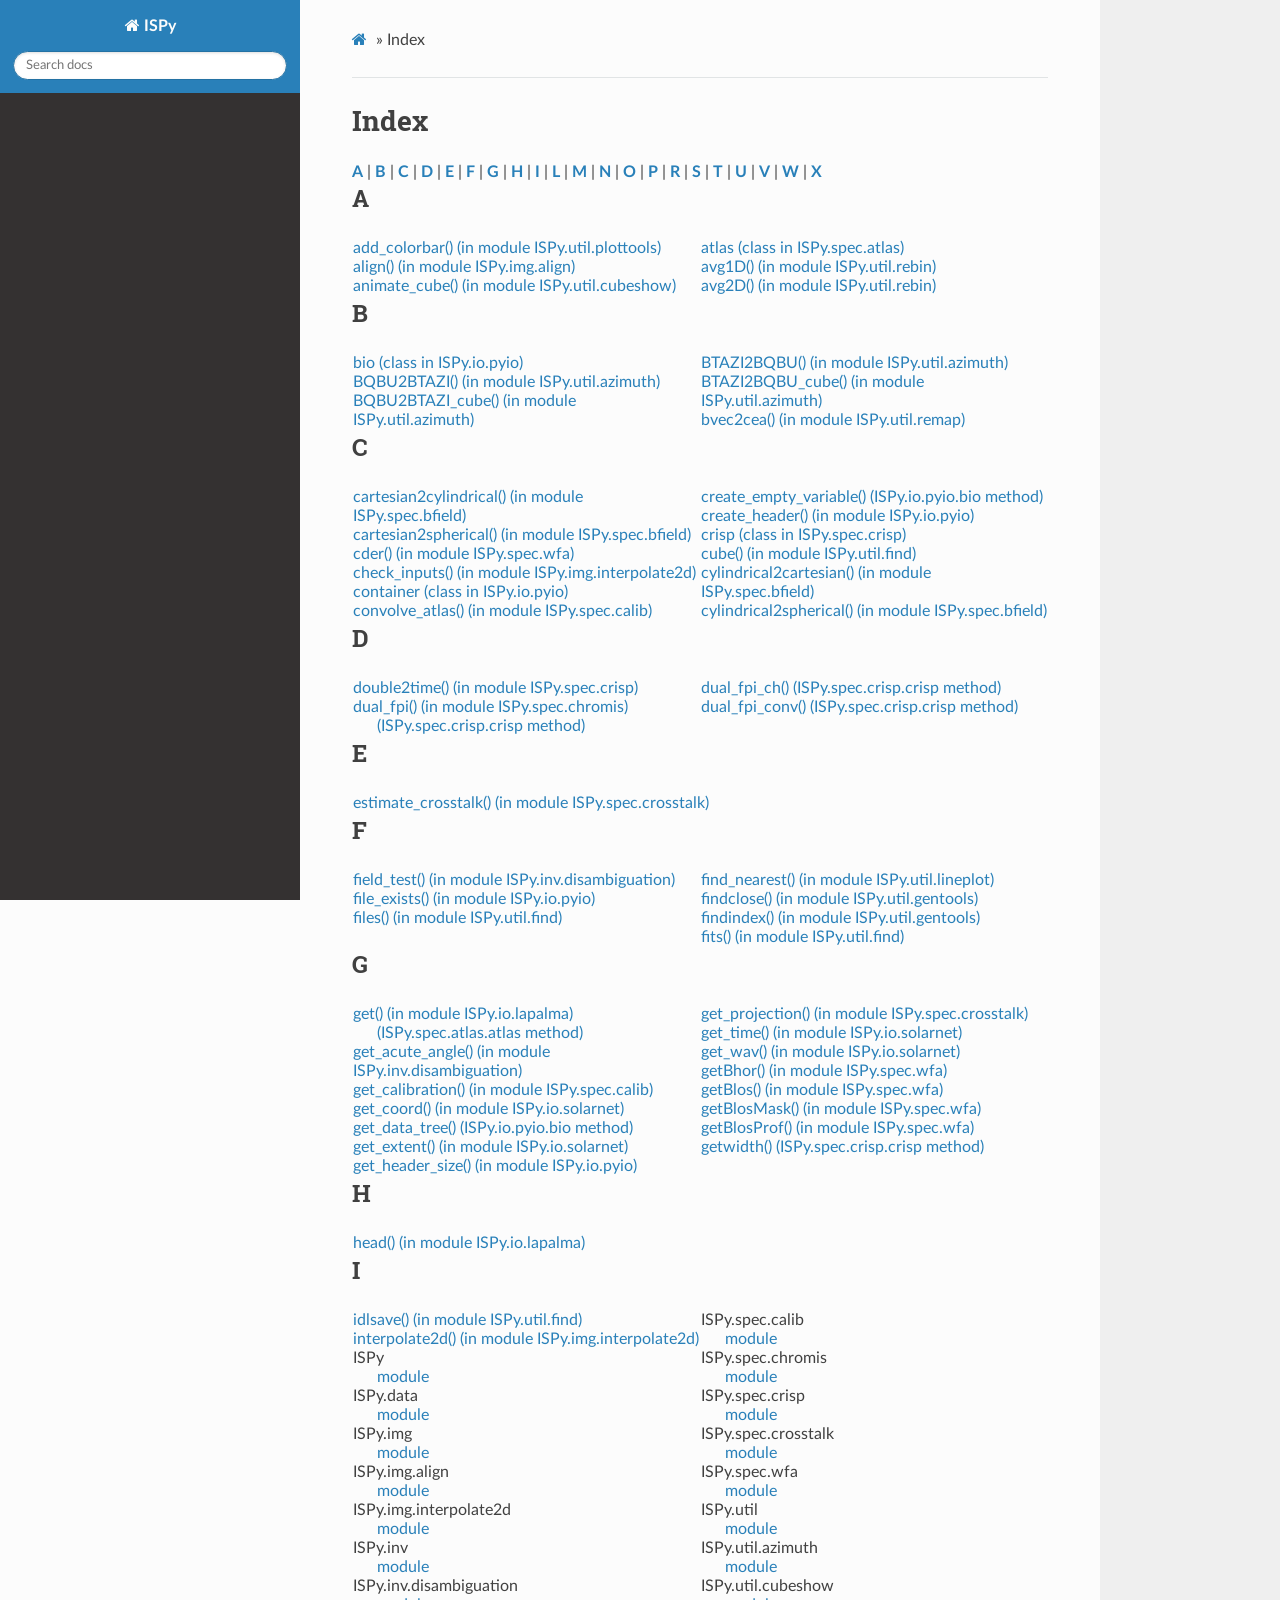
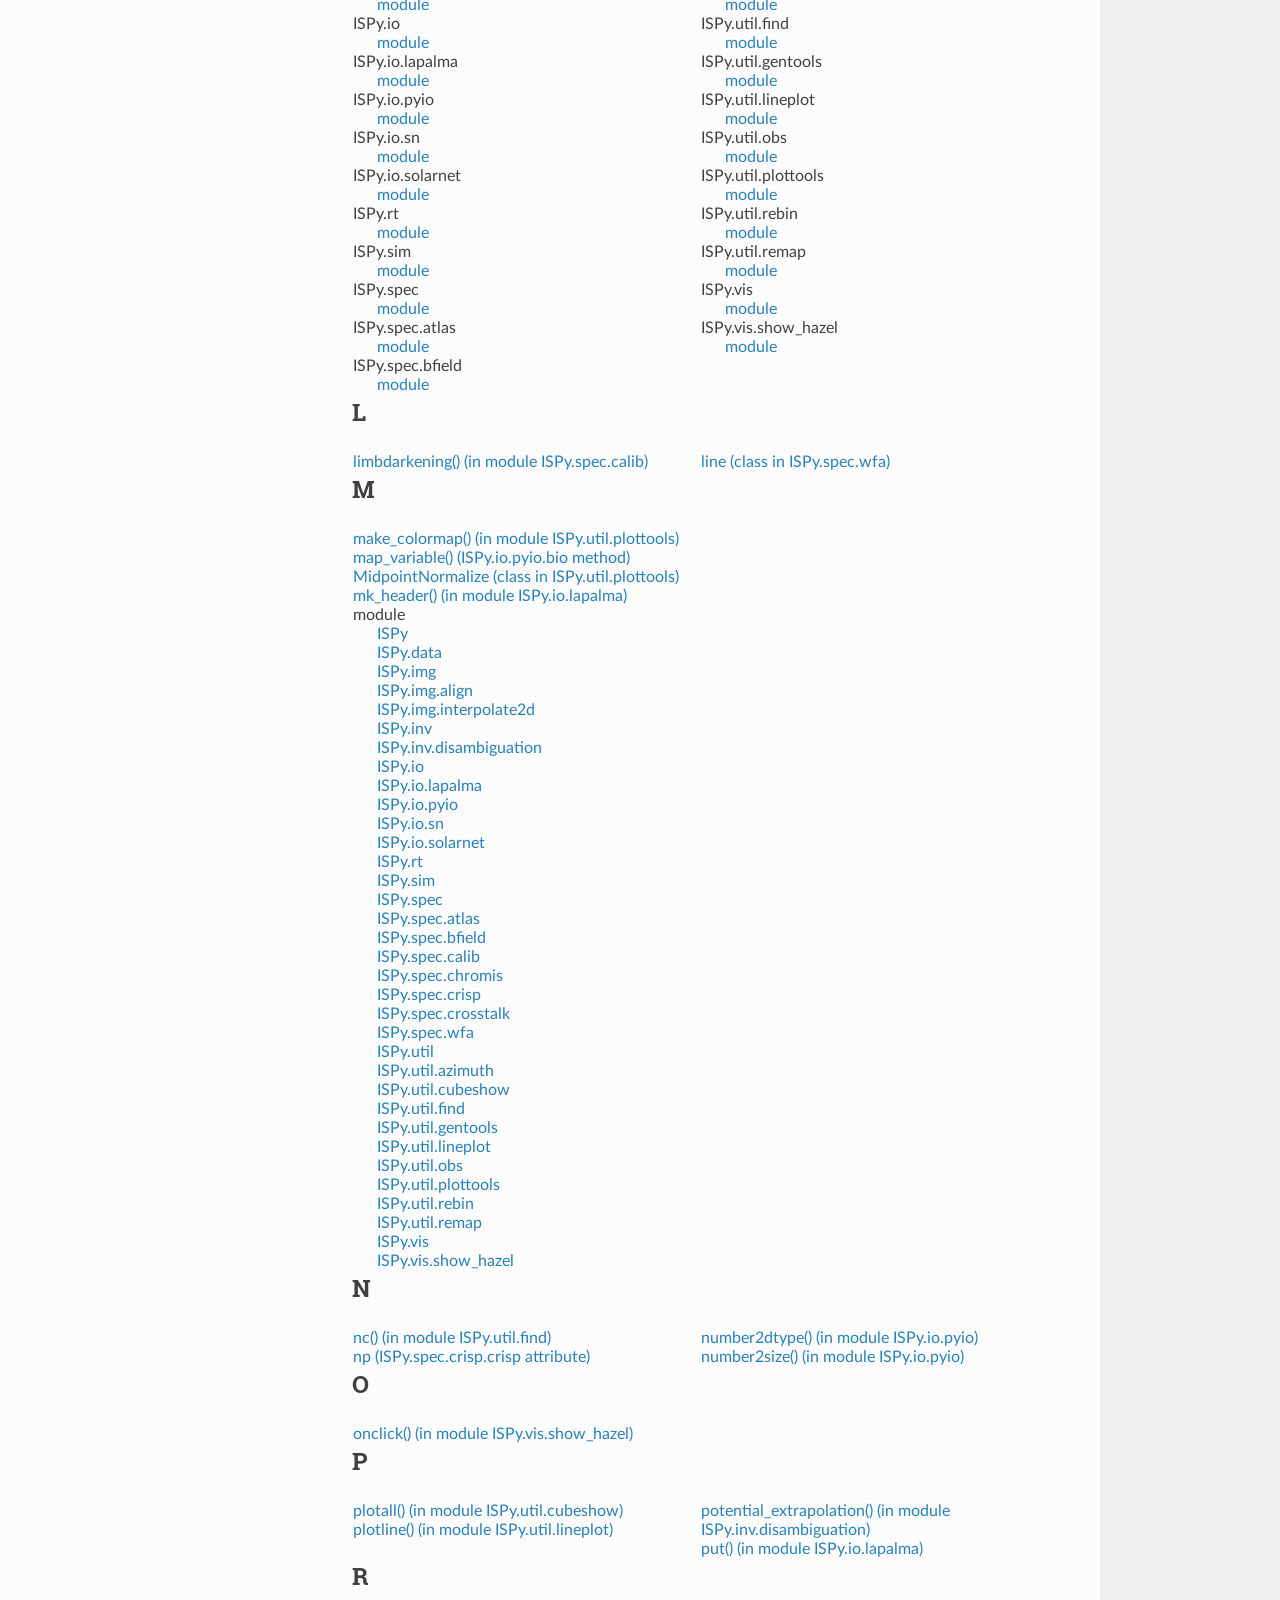
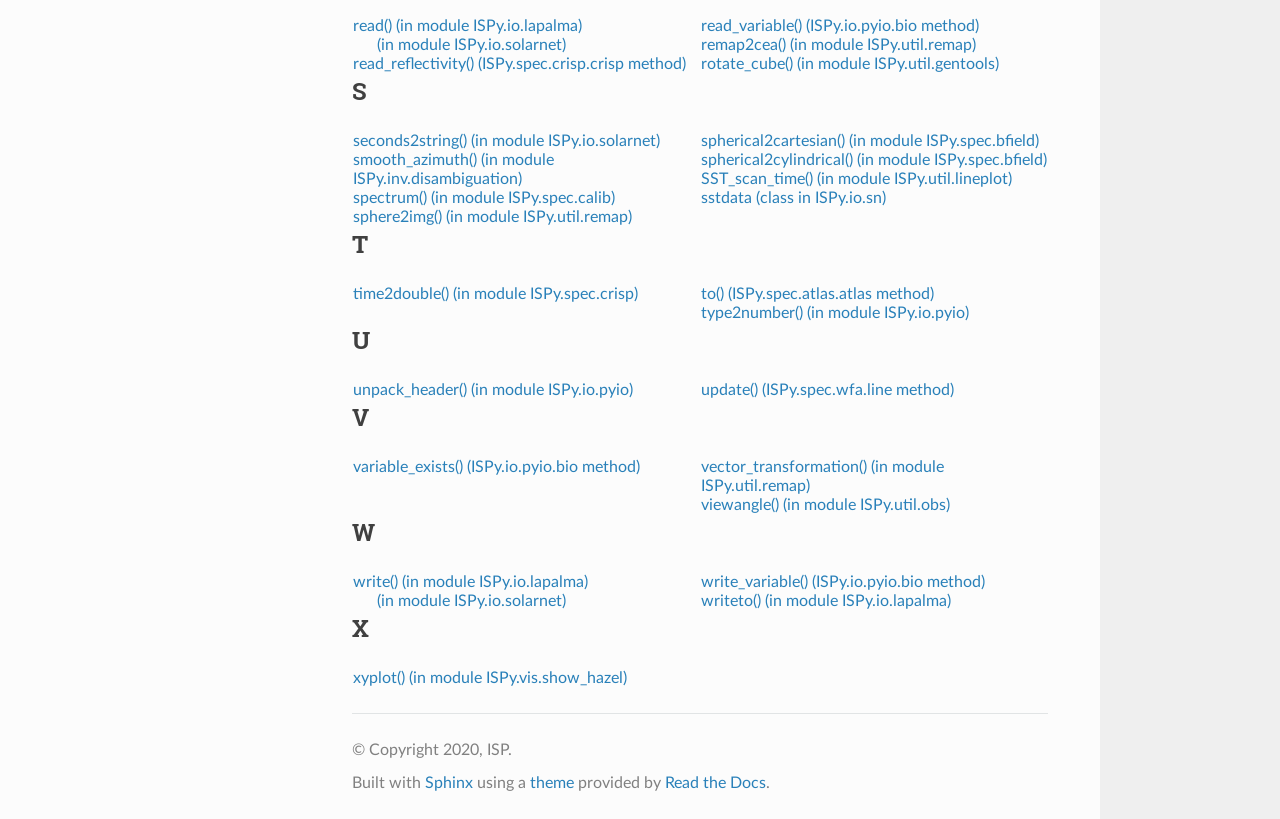
==== commit a3d394aa: "deploy: 991933682db828924a8fe633396125b473e68c88" ====
--- a/genindex.html
+++ b/genindex.html
@@ -75,6 +75,7 @@
  | <a href="#L"><strong>L</strong></a>
  | <a href="#M"><strong>M</strong></a>
  | <a href="#N"><strong>N</strong></a>
+ | <a href="#O"><strong>O</strong></a>
  | <a href="#P"><strong>P</strong></a>
  | <a href="#R"><strong>R</strong></a>
  | <a href="#S"><strong>S</strong></a>
@@ -82,6 +83,7 @@
  | <a href="#U"><strong>U</strong></a>
  | <a href="#V"><strong>V</strong></a>
  | <a href="#W"><strong>W</strong></a>
+ | <a href="#X"><strong>X</strong></a>
  
 </div>
 <h2 id="A">A</h2>
@@ -195,6 +197,8 @@
 </li>
   </ul></td>
   <td style="width: 33%; vertical-align: top;"><ul>
+      <li><a href="ISPy.util.html#ISPy.util.lineplot.find_nearest">find_nearest() (in module ISPy.util.lineplot)</a>
+</li>
       <li><a href="ISPy.util.html#ISPy.util.gentools.findclose">findclose() (in module ISPy.util.gentools)</a>
 </li>
       <li><a href="ISPy.util.html#ISPy.util.gentools.findindex">findindex() (in module ISPy.util.gentools)</a>
@@ -373,8 +377,6 @@
         <li><a href="ISPy.spec.html#module-ISPy.spec.atlas">module</a>
 </li>
       </ul></li>
-  </ul></td>
-  <td style="width: 33%; vertical-align: top;"><ul>
       <li>
     ISPy.spec.bfield
 
@@ -382,6 +384,8 @@
         <li><a href="ISPy.spec.html#module-ISPy.spec.bfield">module</a>
 </li>
       </ul></li>
+  </ul></td>
+  <td style="width: 33%; vertical-align: top;"><ul>
       <li>
     ISPy.spec.calib
 
@@ -453,6 +457,13 @@
 </li>
       </ul></li>
       <li>
+    ISPy.util.lineplot
+
+      <ul>
+        <li><a href="ISPy.util.html#module-ISPy.util.lineplot">module</a>
+</li>
+      </ul></li>
+      <li>
     ISPy.util.obs
 
       <ul>
@@ -487,6 +498,13 @@
         <li><a href="ISPy.vis.html#module-ISPy.vis">module</a>
 </li>
       </ul></li>
+      <li>
+    ISPy.vis.show_hazel
+
+      <ul>
+        <li><a href="ISPy.vis.html#module-ISPy.vis.show_hazel">module</a>
+</li>
+      </ul></li>
   </ul></td>
 </tr></table>
 
@@ -571,6 +589,8 @@
 </li>
         <li><a href="ISPy.util.html#module-ISPy.util.gentools">ISPy.util.gentools</a>
 </li>
+        <li><a href="ISPy.util.html#module-ISPy.util.lineplot">ISPy.util.lineplot</a>
+</li>
         <li><a href="ISPy.util.html#module-ISPy.util.obs">ISPy.util.obs</a>
 </li>
         <li><a href="ISPy.util.html#module-ISPy.util.plottools">ISPy.util.plottools</a>
@@ -581,6 +601,8 @@
 </li>
         <li><a href="ISPy.vis.html#module-ISPy.vis">ISPy.vis</a>
 </li>
+        <li><a href="ISPy.vis.html#module-ISPy.vis.show_hazel">ISPy.vis.show_hazel</a>
+</li>
       </ul></li>
   </ul></td>
 </tr></table>
@@ -601,11 +623,21 @@
   </ul></td>
 </tr></table>
 
+<h2 id="O">O</h2>
+<table style="width: 100%" class="indextable genindextable"><tr>
+  <td style="width: 33%; vertical-align: top;"><ul>
+      <li><a href="ISPy.vis.html#ISPy.vis.show_hazel.onclick">onclick() (in module ISPy.vis.show_hazel)</a>
+</li>
+  </ul></td>
+</tr></table>
+
 <h2 id="P">P</h2>
 <table style="width: 100%" class="indextable genindextable"><tr>
   <td style="width: 33%; vertical-align: top;"><ul>
       <li><a href="ISPy.util.html#ISPy.util.cubeshow.plotall">plotall() (in module ISPy.util.cubeshow)</a>
 </li>
+      <li><a href="ISPy.util.html#ISPy.util.lineplot.plotline">plotline() (in module ISPy.util.lineplot)</a>
+</li>
   </ul></td>
   <td style="width: 33%; vertical-align: top;"><ul>
       <li><a href="ISPy.inv.html#ISPy.inv.disambiguation.potential_extrapolation">potential_extrapolation() (in module ISPy.inv.disambiguation)</a>
@@ -646,14 +678,16 @@
 </li>
       <li><a href="ISPy.spec.html#ISPy.spec.calib.spectrum">spectrum() (in module ISPy.spec.calib)</a>
 </li>
-  </ul></td>
-  <td style="width: 33%; vertical-align: top;"><ul>
       <li><a href="ISPy.util.html#ISPy.util.remap.sphere2img">sphere2img() (in module ISPy.util.remap)</a>
 </li>
+  </ul></td>
+  <td style="width: 33%; vertical-align: top;"><ul>
       <li><a href="ISPy.spec.html#ISPy.spec.bfield.spherical2cartesian">spherical2cartesian() (in module ISPy.spec.bfield)</a>
 </li>
       <li><a href="ISPy.spec.html#ISPy.spec.bfield.spherical2cylindrical">spherical2cylindrical() (in module ISPy.spec.bfield)</a>
 </li>
+      <li><a href="ISPy.util.html#ISPy.util.lineplot.SST_scan_time">SST_scan_time() (in module ISPy.util.lineplot)</a>
+</li>
       <li><a href="ISPy.io.html#ISPy.io.sn.sstdata">sstdata (class in ISPy.io.sn)</a>
 </li>
   </ul></td>
@@ -713,6 +747,14 @@
       <li><a href="ISPy.io.html#ISPy.io.pyio.bio.write_variable">write_variable() (ISPy.io.pyio.bio method)</a>
 </li>
       <li><a href="ISPy.io.html#ISPy.io.lapalma.writeto">writeto() (in module ISPy.io.lapalma)</a>
+</li>
+  </ul></td>
+</tr></table>
+
+<h2 id="X">X</h2>
+<table style="width: 100%" class="indextable genindextable"><tr>
+  <td style="width: 33%; vertical-align: top;"><ul>
+      <li><a href="ISPy.vis.html#ISPy.vis.show_hazel.xyplot">xyplot() (in module ISPy.vis.show_hazel)</a>
 </li>
   </ul></td>
 </tr></table>
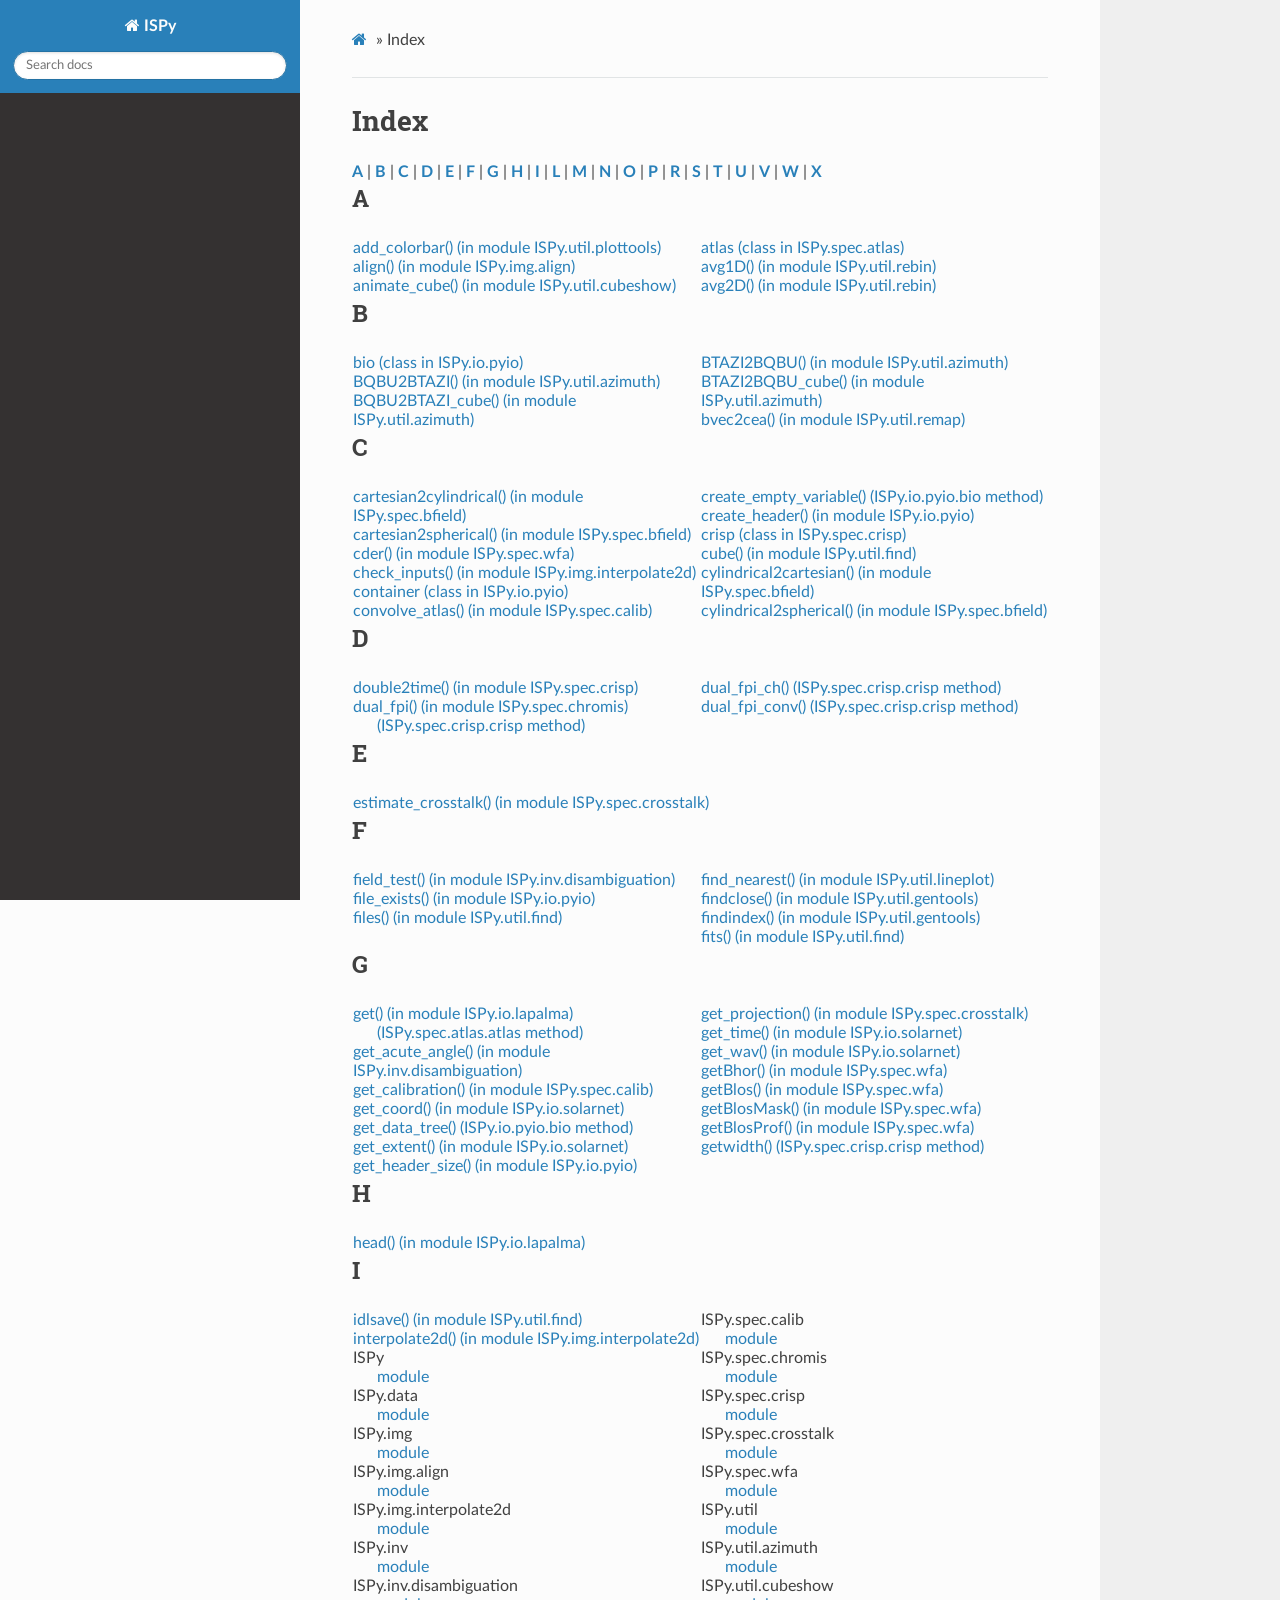
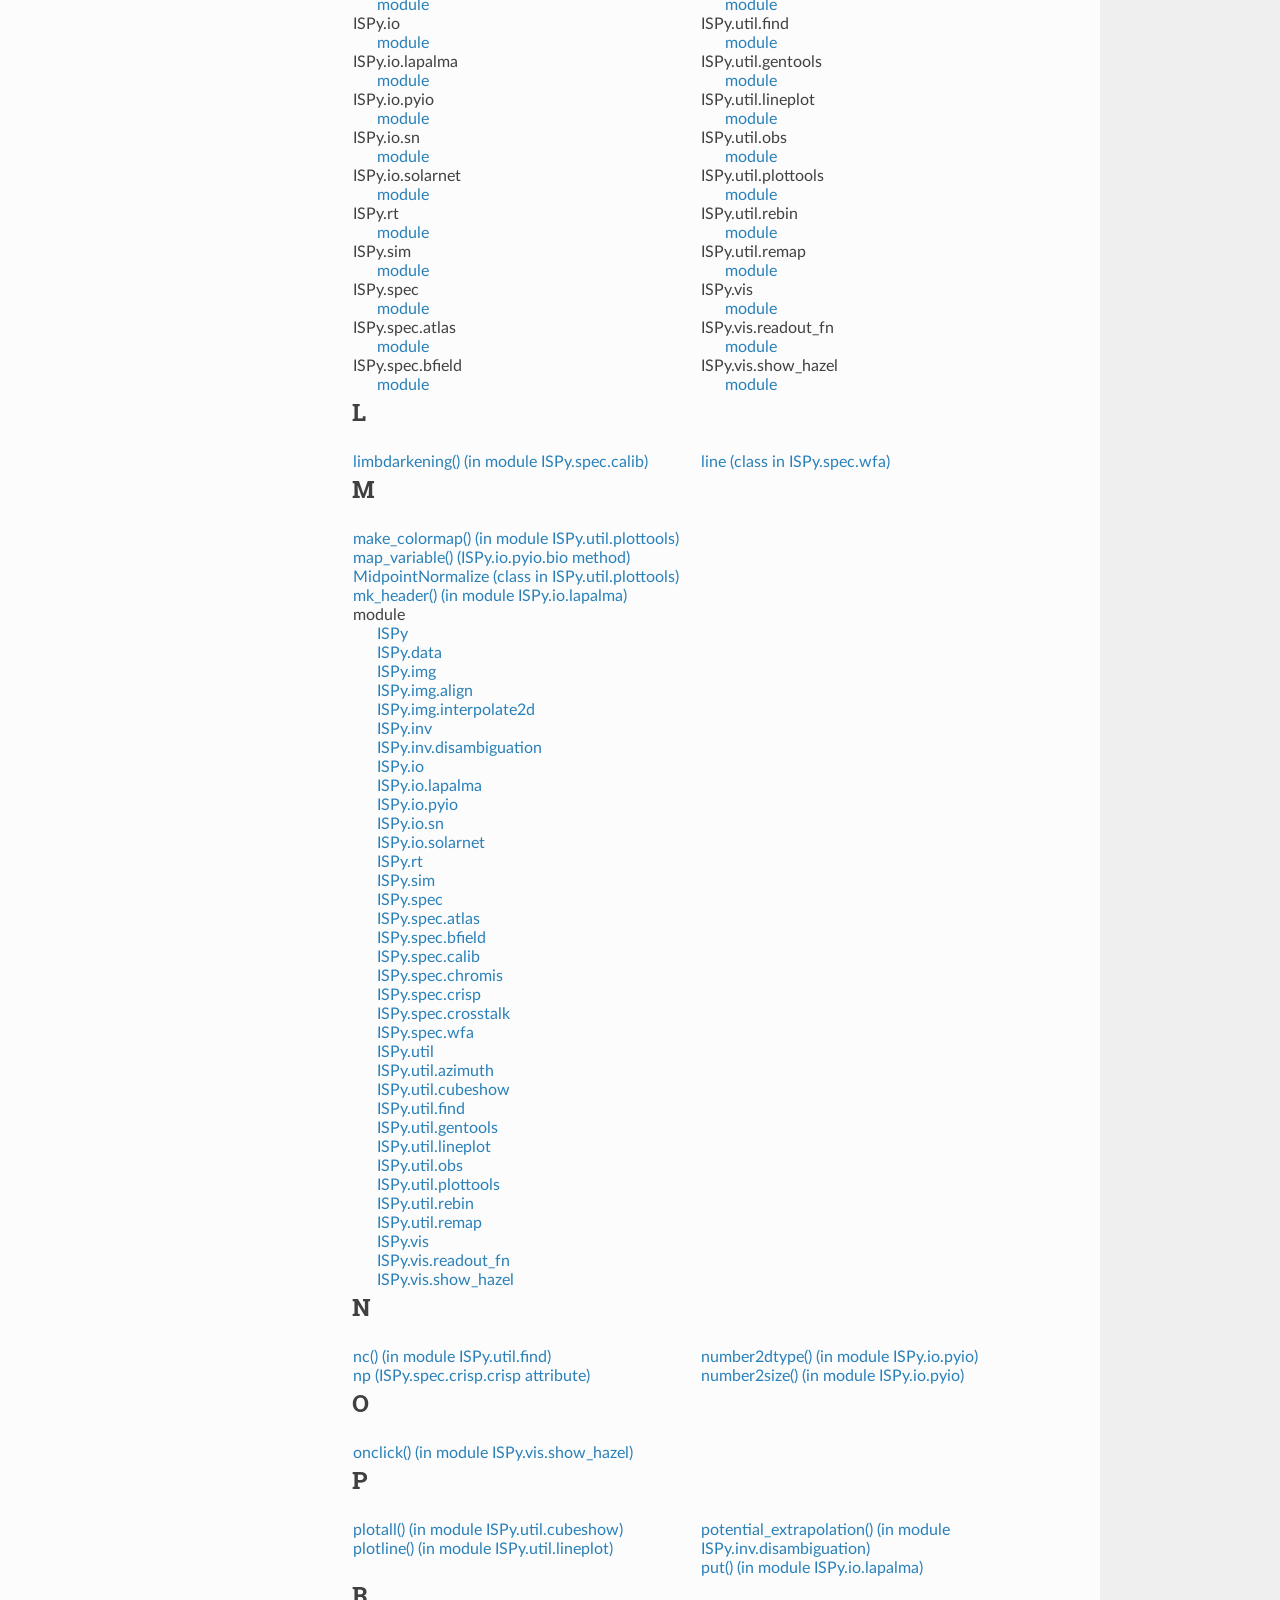
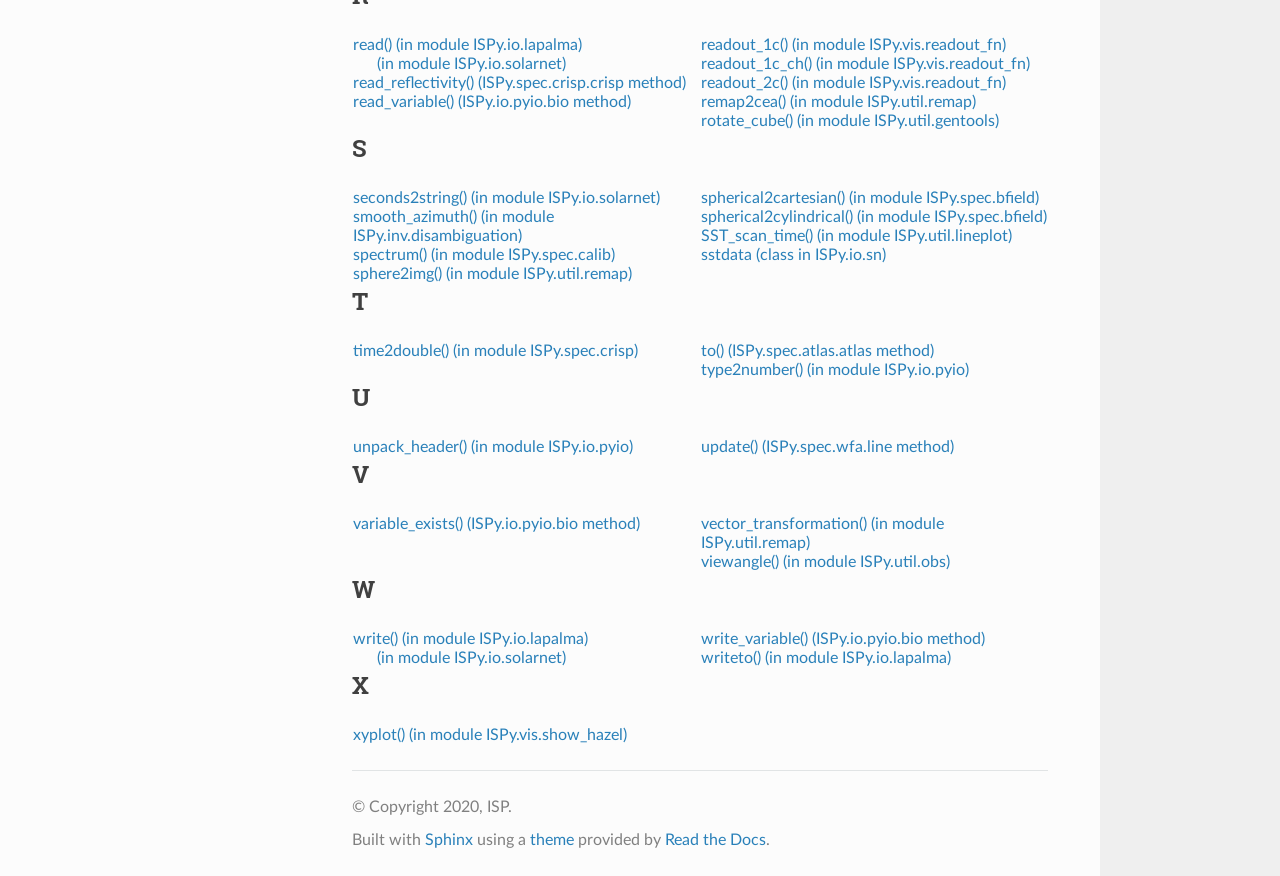
==== commit bb154496: "deploy: 2d8342ebb4a09d58589ede34dce8d22850224db3" ====
--- a/genindex.html
+++ b/genindex.html
@@ -499,6 +499,13 @@
 </li>
       </ul></li>
       <li>
+    ISPy.vis.readout_fn
+
+      <ul>
+        <li><a href="ISPy.vis.html#module-ISPy.vis.readout_fn">module</a>
+</li>
+      </ul></li>
+      <li>
     ISPy.vis.show_hazel
 
       <ul>
@@ -601,6 +608,8 @@
 </li>
         <li><a href="ISPy.vis.html#module-ISPy.vis">ISPy.vis</a>
 </li>
+        <li><a href="ISPy.vis.html#module-ISPy.vis.readout_fn">ISPy.vis.readout_fn</a>
+</li>
         <li><a href="ISPy.vis.html#module-ISPy.vis.show_hazel">ISPy.vis.show_hazel</a>
 </li>
       </ul></li>
@@ -658,9 +667,15 @@
       </ul></li>
       <li><a href="ISPy.spec.html#ISPy.spec.crisp.crisp.read_reflectivity">read_reflectivity() (ISPy.spec.crisp.crisp method)</a>
 </li>
-  </ul></td>
-  <td style="width: 33%; vertical-align: top;"><ul>
       <li><a href="ISPy.io.html#ISPy.io.pyio.bio.read_variable">read_variable() (ISPy.io.pyio.bio method)</a>
+</li>
+  </ul></td>
+  <td style="width: 33%; vertical-align: top;"><ul>
+      <li><a href="ISPy.vis.html#ISPy.vis.readout_fn.readout_1c">readout_1c() (in module ISPy.vis.readout_fn)</a>
+</li>
+      <li><a href="ISPy.vis.html#ISPy.vis.readout_fn.readout_1c_ch">readout_1c_ch() (in module ISPy.vis.readout_fn)</a>
+</li>
+      <li><a href="ISPy.vis.html#ISPy.vis.readout_fn.readout_2c">readout_2c() (in module ISPy.vis.readout_fn)</a>
 </li>
       <li><a href="ISPy.util.html#ISPy.util.remap.remap2cea">remap2cea() (in module ISPy.util.remap)</a>
 </li>
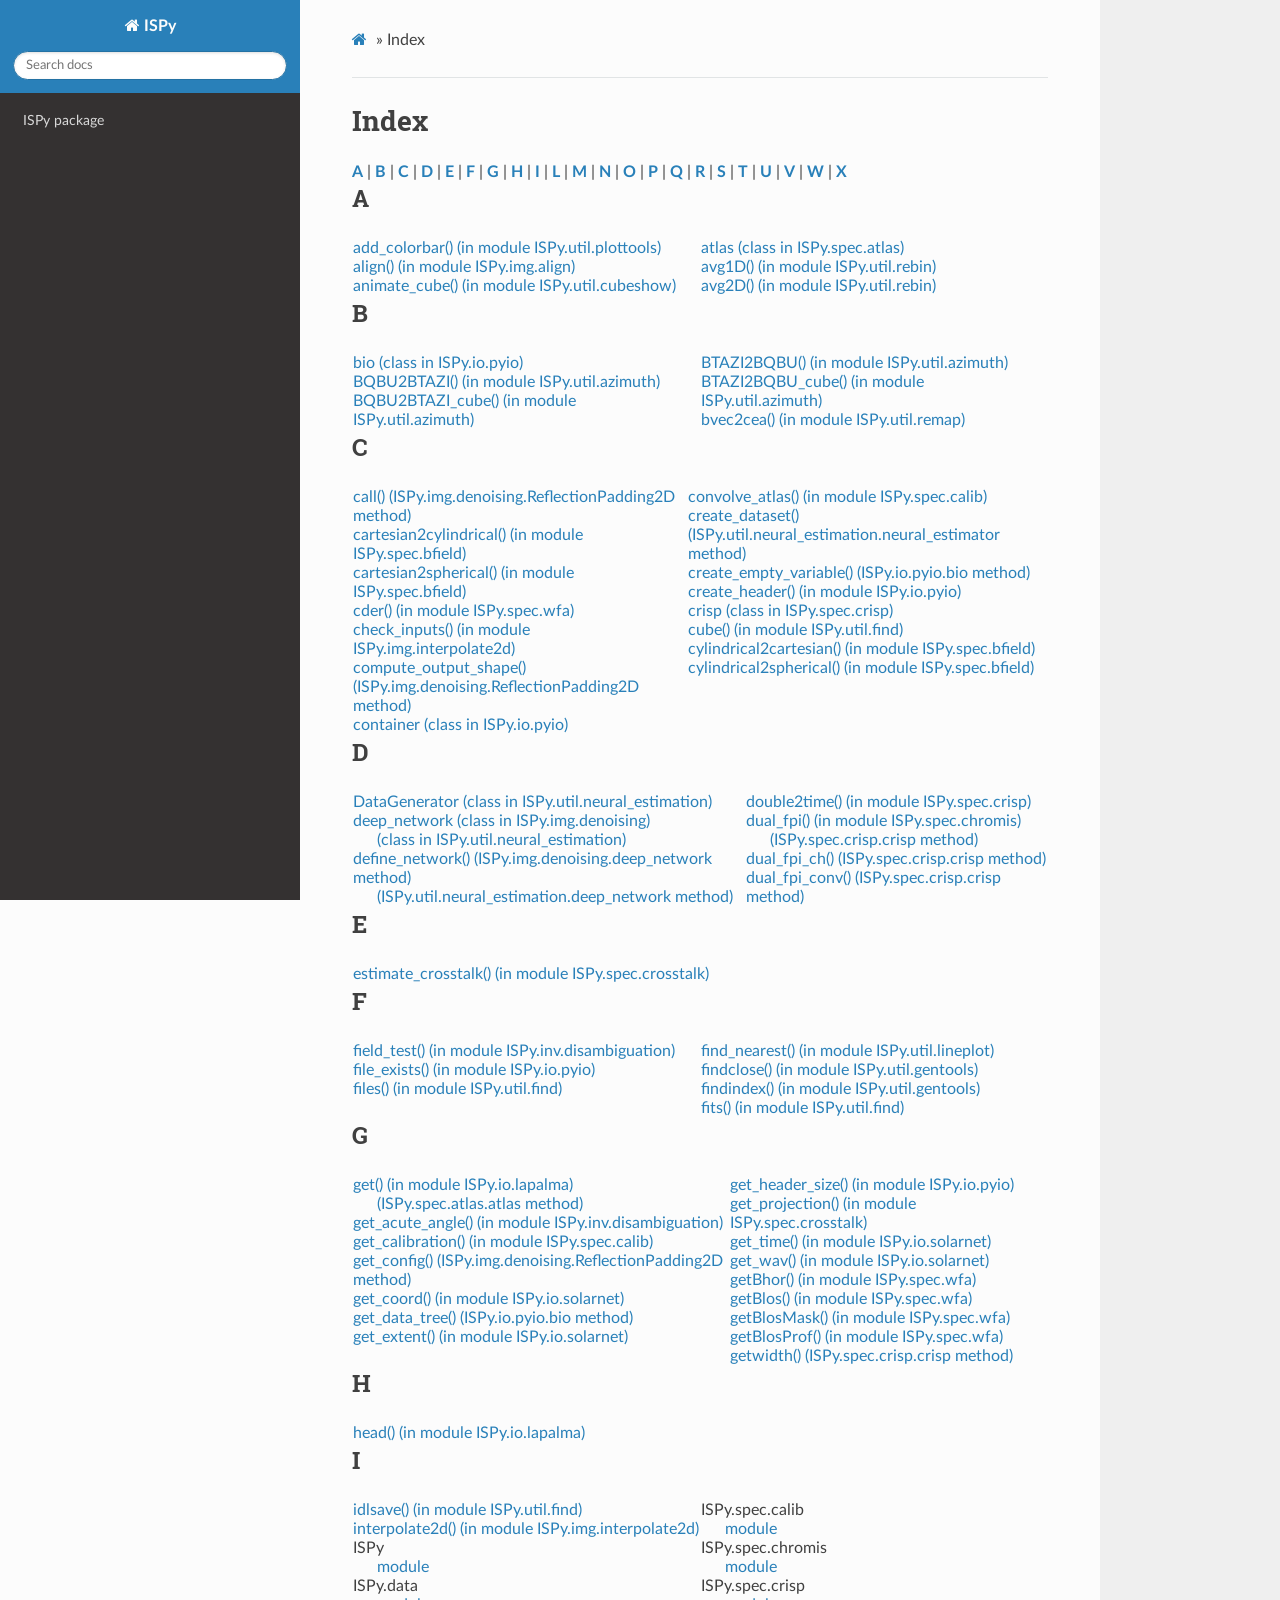
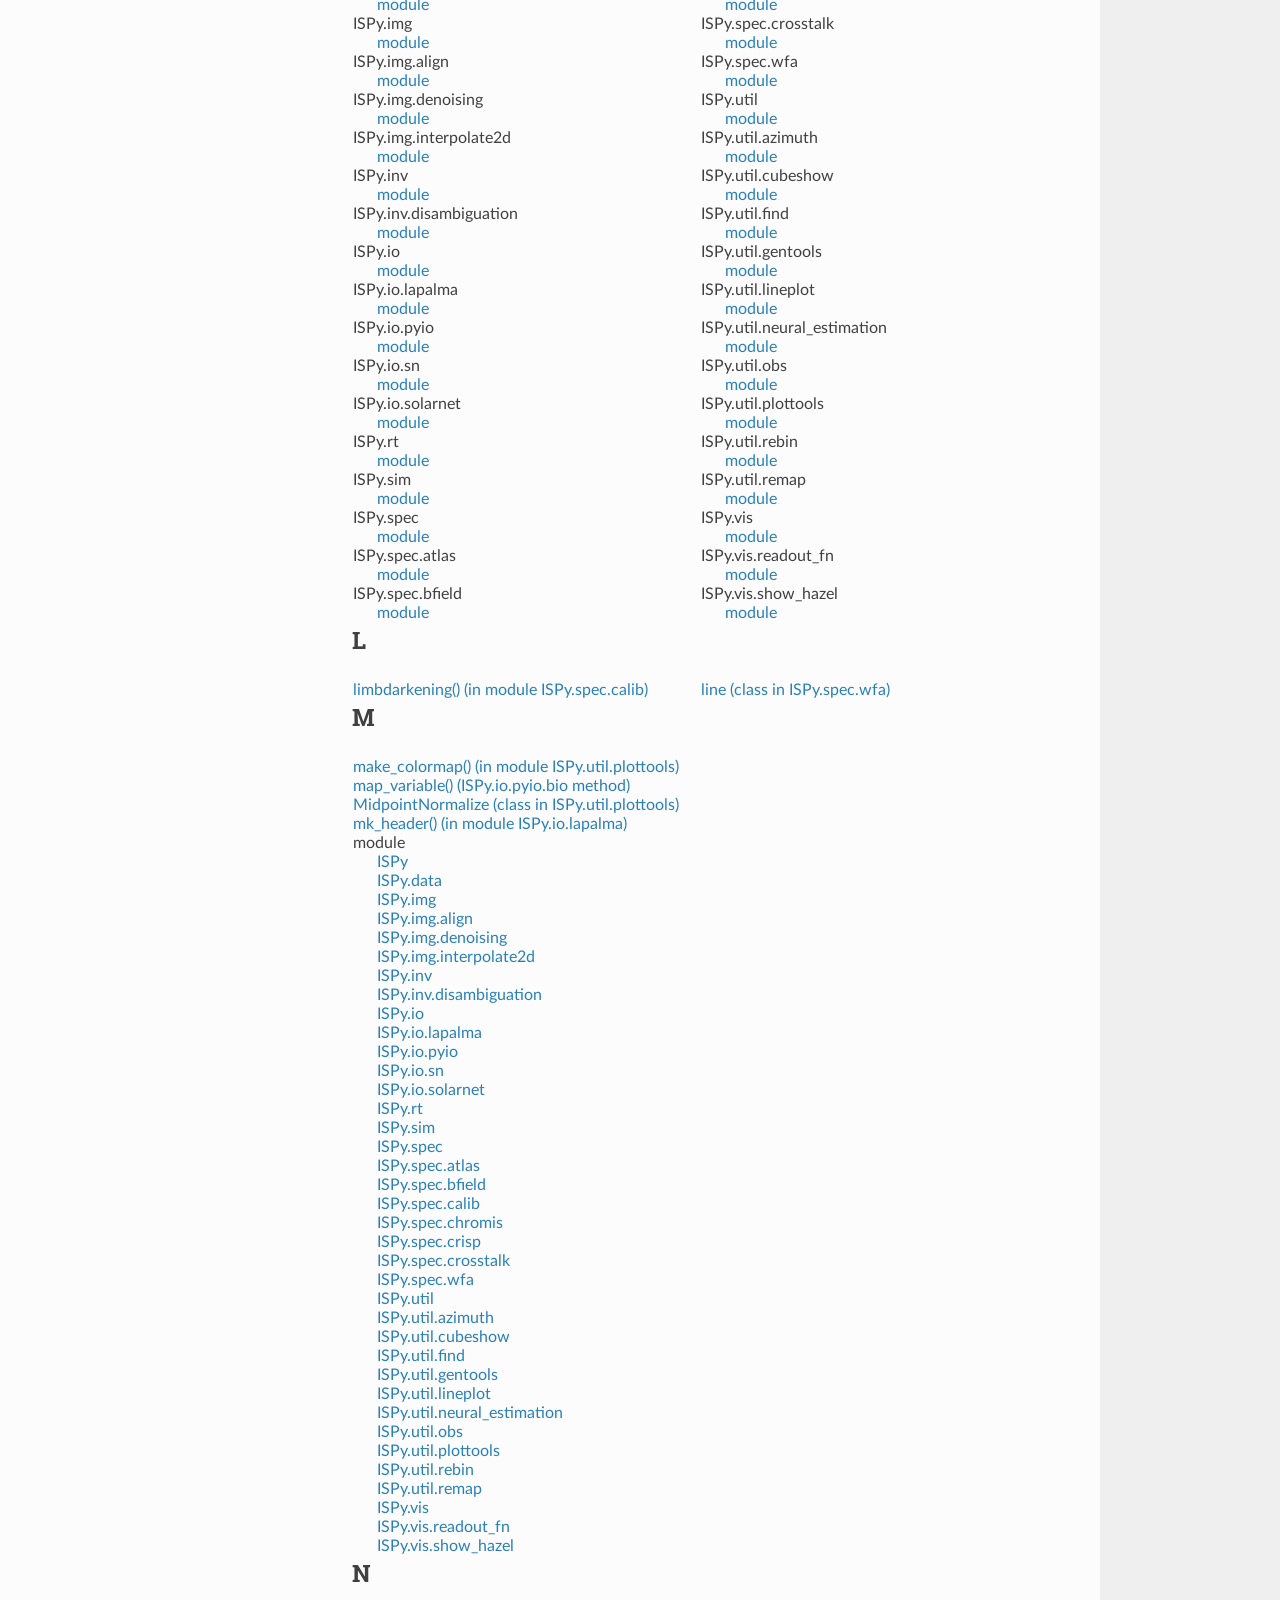
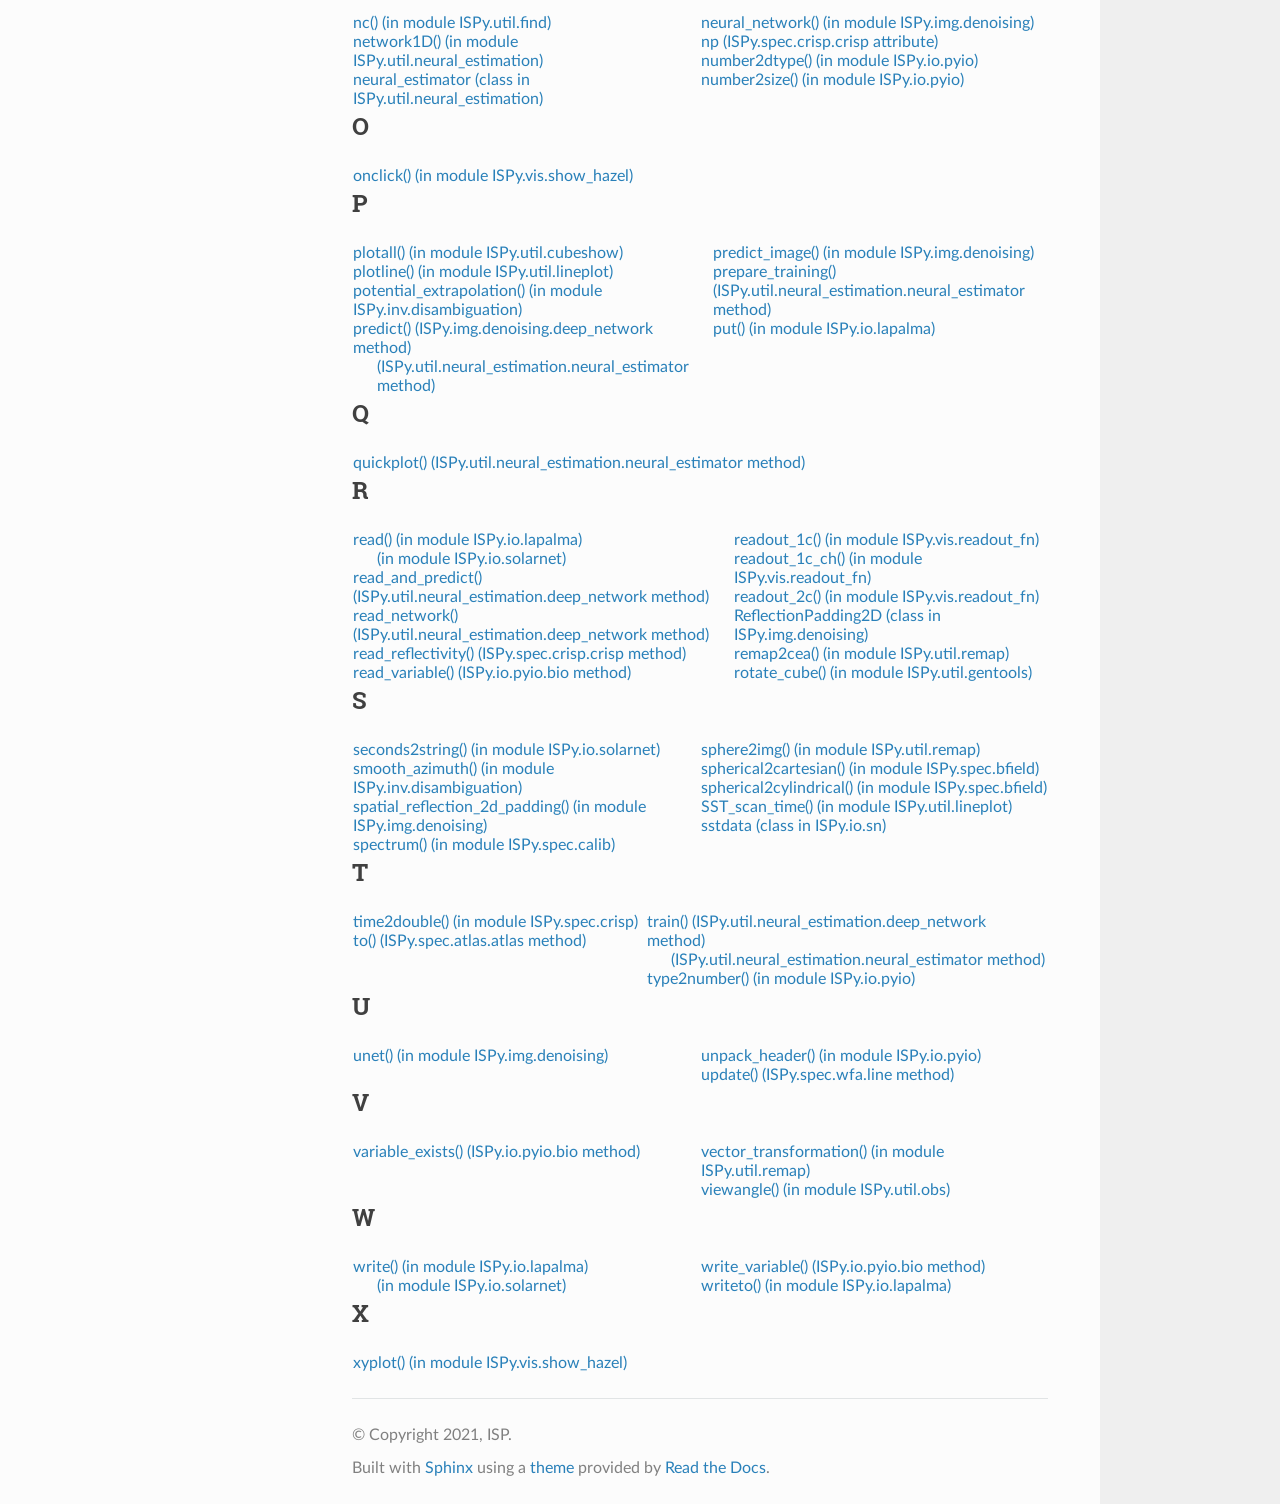
==== commit ed3f1f93: "deploy: 9d84fc9020c85969ffb8bf6ed33a9d2ad157db9c" ====
--- a/genindex.html
+++ b/genindex.html
@@ -3,7 +3,7 @@
 <head>
   <meta charset="utf-8" />
   <meta name="viewport" content="width=device-width, initial-scale=1.0" />
-  <title>Index &mdash; ISPy 0.1 documentation</title>
+  <title>Index &mdash; ISPy 0.2 documentation</title>
       <link rel="stylesheet" href="_static/pygments.css" type="text/css" />
       <link rel="stylesheet" href="_static/css/theme.css" type="text/css" />
   <!--[if lt IE 9]>
@@ -34,8 +34,10 @@
   </form>
 </div>
         </div><div class="wy-menu wy-menu-vertical" data-spy="affix" role="navigation" aria-label="Navigation menu">
-              <!-- Local TOC -->
-              <div class="local-toc"></div>
+              <ul>
+<li class="toctree-l1"><a class="reference internal" href="ISPy.html">ISPy package</a></li>
+</ul>
+
         </div>
       </div>
     </nav>
@@ -77,6 +79,7 @@
  | <a href="#N"><strong>N</strong></a>
  | <a href="#O"><strong>O</strong></a>
  | <a href="#P"><strong>P</strong></a>
+ | <a href="#Q"><strong>Q</strong></a>
  | <a href="#R"><strong>R</strong></a>
  | <a href="#S"><strong>S</strong></a>
  | <a href="#T"><strong>T</strong></a>
@@ -129,6 +132,8 @@
 <h2 id="C">C</h2>
 <table style="width: 100%" class="indextable genindextable"><tr>
   <td style="width: 33%; vertical-align: top;"><ul>
+      <li><a href="ISPy.img.html#ISPy.img.denoising.ReflectionPadding2D.call">call() (ISPy.img.denoising.ReflectionPadding2D method)</a>
+</li>
       <li><a href="ISPy.spec.html#ISPy.spec.bfield.cartesian2cylindrical">cartesian2cylindrical() (in module ISPy.spec.bfield)</a>
 </li>
       <li><a href="ISPy.spec.html#ISPy.spec.bfield.cartesian2spherical">cartesian2spherical() (in module ISPy.spec.bfield)</a>
@@ -137,12 +142,16 @@
 </li>
       <li><a href="ISPy.img.html#ISPy.img.interpolate2d.check_inputs">check_inputs() (in module ISPy.img.interpolate2d)</a>
 </li>
+      <li><a href="ISPy.img.html#ISPy.img.denoising.ReflectionPadding2D.compute_output_shape">compute_output_shape() (ISPy.img.denoising.ReflectionPadding2D method)</a>
+</li>
       <li><a href="ISPy.io.html#ISPy.io.pyio.container">container (class in ISPy.io.pyio)</a>
 </li>
+  </ul></td>
+  <td style="width: 33%; vertical-align: top;"><ul>
       <li><a href="ISPy.spec.html#ISPy.spec.calib.convolve_atlas">convolve_atlas() (in module ISPy.spec.calib)</a>
 </li>
-  </ul></td>
-  <td style="width: 33%; vertical-align: top;"><ul>
+      <li><a href="ISPy.util.html#ISPy.util.neural_estimation.neural_estimator.create_dataset">create_dataset() (ISPy.util.neural_estimation.neural_estimator method)</a>
+</li>
       <li><a href="ISPy.io.html#ISPy.io.pyio.bio.create_empty_variable">create_empty_variable() (ISPy.io.pyio.bio method)</a>
 </li>
       <li><a href="ISPy.io.html#ISPy.io.pyio.create_header">create_header() (in module ISPy.io.pyio)</a>
@@ -161,6 +170,22 @@
 <h2 id="D">D</h2>
 <table style="width: 100%" class="indextable genindextable"><tr>
   <td style="width: 33%; vertical-align: top;"><ul>
+      <li><a href="ISPy.util.html#ISPy.util.neural_estimation.DataGenerator">DataGenerator (class in ISPy.util.neural_estimation)</a>
+</li>
+      <li><a href="ISPy.img.html#ISPy.img.denoising.deep_network">deep_network (class in ISPy.img.denoising)</a>
+
+      <ul>
+        <li><a href="ISPy.util.html#ISPy.util.neural_estimation.deep_network">(class in ISPy.util.neural_estimation)</a>
+</li>
+      </ul></li>
+      <li><a href="ISPy.img.html#ISPy.img.denoising.deep_network.define_network">define_network() (ISPy.img.denoising.deep_network method)</a>
+
+      <ul>
+        <li><a href="ISPy.util.html#ISPy.util.neural_estimation.deep_network.define_network">(ISPy.util.neural_estimation.deep_network method)</a>
+</li>
+      </ul></li>
+  </ul></td>
+  <td style="width: 33%; vertical-align: top;"><ul>
       <li><a href="ISPy.spec.html#ISPy.spec.crisp.double2time">double2time() (in module ISPy.spec.crisp)</a>
 </li>
       <li><a href="ISPy.spec.html#ISPy.spec.chromis.dual_fpi">dual_fpi() (in module ISPy.spec.chromis)</a>
@@ -169,8 +194,6 @@
         <li><a href="ISPy.spec.html#ISPy.spec.crisp.crisp.dual_fpi">(ISPy.spec.crisp.crisp method)</a>
 </li>
       </ul></li>
-  </ul></td>
-  <td style="width: 33%; vertical-align: top;"><ul>
       <li><a href="ISPy.spec.html#ISPy.spec.crisp.crisp.dual_fpi_ch">dual_fpi_ch() (ISPy.spec.crisp.crisp method)</a>
 </li>
       <li><a href="ISPy.spec.html#ISPy.spec.crisp.crisp.dual_fpi_conv">dual_fpi_conv() (ISPy.spec.crisp.crisp method)</a>
@@ -221,16 +244,18 @@
 </li>
       <li><a href="ISPy.spec.html#ISPy.spec.calib.get_calibration">get_calibration() (in module ISPy.spec.calib)</a>
 </li>
+      <li><a href="ISPy.img.html#ISPy.img.denoising.ReflectionPadding2D.get_config">get_config() (ISPy.img.denoising.ReflectionPadding2D method)</a>
+</li>
       <li><a href="ISPy.io.html#ISPy.io.solarnet.get_coord">get_coord() (in module ISPy.io.solarnet)</a>
 </li>
       <li><a href="ISPy.io.html#ISPy.io.pyio.bio.get_data_tree">get_data_tree() (ISPy.io.pyio.bio method)</a>
 </li>
       <li><a href="ISPy.io.html#ISPy.io.solarnet.get_extent">get_extent() (in module ISPy.io.solarnet)</a>
 </li>
+  </ul></td>
+  <td style="width: 33%; vertical-align: top;"><ul>
       <li><a href="ISPy.io.html#ISPy.io.pyio.get_header_size">get_header_size() (in module ISPy.io.pyio)</a>
 </li>
-  </ul></td>
-  <td style="width: 33%; vertical-align: top;"><ul>
       <li><a href="ISPy.spec.html#ISPy.spec.crosstalk.get_projection">get_projection() (in module ISPy.spec.crosstalk)</a>
 </li>
       <li><a href="ISPy.io.html#ISPy.io.solarnet.get_time">get_time() (in module ISPy.io.solarnet)</a>
@@ -294,6 +319,13 @@
 </li>
       </ul></li>
       <li>
+    ISPy.img.denoising
+
+      <ul>
+        <li><a href="ISPy.img.html#module-ISPy.img.denoising">module</a>
+</li>
+      </ul></li>
+      <li>
     ISPy.img.interpolate2d
 
       <ul>
@@ -464,6 +496,13 @@
 </li>
       </ul></li>
       <li>
+    ISPy.util.neural_estimation
+
+      <ul>
+        <li><a href="ISPy.util.html#module-ISPy.util.neural_estimation">module</a>
+</li>
+      </ul></li>
+      <li>
     ISPy.util.obs
 
       <ul>
@@ -550,6 +589,8 @@
 </li>
         <li><a href="ISPy.img.html#module-ISPy.img.align">ISPy.img.align</a>
 </li>
+        <li><a href="ISPy.img.html#module-ISPy.img.denoising">ISPy.img.denoising</a>
+</li>
         <li><a href="ISPy.img.html#module-ISPy.img.interpolate2d">ISPy.img.interpolate2d</a>
 </li>
         <li><a href="ISPy.inv.html#module-ISPy.inv">ISPy.inv</a>
@@ -598,6 +639,8 @@
 </li>
         <li><a href="ISPy.util.html#module-ISPy.util.lineplot">ISPy.util.lineplot</a>
 </li>
+        <li><a href="ISPy.util.html#module-ISPy.util.neural_estimation">ISPy.util.neural_estimation</a>
+</li>
         <li><a href="ISPy.util.html#module-ISPy.util.obs">ISPy.util.obs</a>
 </li>
         <li><a href="ISPy.util.html#module-ISPy.util.plottools">ISPy.util.plottools</a>
@@ -621,10 +664,16 @@
   <td style="width: 33%; vertical-align: top;"><ul>
       <li><a href="ISPy.util.html#ISPy.util.find.nc">nc() (in module ISPy.util.find)</a>
 </li>
+      <li><a href="ISPy.util.html#ISPy.util.neural_estimation.network1D">network1D() (in module ISPy.util.neural_estimation)</a>
+</li>
+      <li><a href="ISPy.util.html#ISPy.util.neural_estimation.neural_estimator">neural_estimator (class in ISPy.util.neural_estimation)</a>
+</li>
+  </ul></td>
+  <td style="width: 33%; vertical-align: top;"><ul>
+      <li><a href="ISPy.img.html#ISPy.img.denoising.neural_network">neural_network() (in module ISPy.img.denoising)</a>
+</li>
       <li><a href="ISPy.spec.html#ISPy.spec.crisp.crisp.np">np (ISPy.spec.crisp.crisp attribute)</a>
 </li>
-  </ul></td>
-  <td style="width: 33%; vertical-align: top;"><ul>
       <li><a href="ISPy.io.html#ISPy.io.pyio.number2dtype">number2dtype() (in module ISPy.io.pyio)</a>
 </li>
       <li><a href="ISPy.io.html#ISPy.io.pyio.number2size">number2size() (in module ISPy.io.pyio)</a>
@@ -647,15 +696,33 @@
 </li>
       <li><a href="ISPy.util.html#ISPy.util.lineplot.plotline">plotline() (in module ISPy.util.lineplot)</a>
 </li>
-  </ul></td>
-  <td style="width: 33%; vertical-align: top;"><ul>
       <li><a href="ISPy.inv.html#ISPy.inv.disambiguation.potential_extrapolation">potential_extrapolation() (in module ISPy.inv.disambiguation)</a>
 </li>
+      <li><a href="ISPy.img.html#ISPy.img.denoising.deep_network.predict">predict() (ISPy.img.denoising.deep_network method)</a>
+
+      <ul>
+        <li><a href="ISPy.util.html#ISPy.util.neural_estimation.neural_estimator.predict">(ISPy.util.neural_estimation.neural_estimator method)</a>
+</li>
+      </ul></li>
+  </ul></td>
+  <td style="width: 33%; vertical-align: top;"><ul>
+      <li><a href="ISPy.img.html#ISPy.img.denoising.predict_image">predict_image() (in module ISPy.img.denoising)</a>
+</li>
+      <li><a href="ISPy.util.html#ISPy.util.neural_estimation.neural_estimator.prepare_training">prepare_training() (ISPy.util.neural_estimation.neural_estimator method)</a>
+</li>
       <li><a href="ISPy.io.html#ISPy.io.lapalma.put">put() (in module ISPy.io.lapalma)</a>
 </li>
   </ul></td>
 </tr></table>
 
+<h2 id="Q">Q</h2>
+<table style="width: 100%" class="indextable genindextable"><tr>
+  <td style="width: 33%; vertical-align: top;"><ul>
+      <li><a href="ISPy.util.html#ISPy.util.neural_estimation.neural_estimator.quickplot">quickplot() (ISPy.util.neural_estimation.neural_estimator method)</a>
+</li>
+  </ul></td>
+</tr></table>
+
 <h2 id="R">R</h2>
 <table style="width: 100%" class="indextable genindextable"><tr>
   <td style="width: 33%; vertical-align: top;"><ul>
@@ -665,6 +732,10 @@
         <li><a href="ISPy.io.html#ISPy.io.solarnet.read">(in module ISPy.io.solarnet)</a>
 </li>
       </ul></li>
+      <li><a href="ISPy.util.html#ISPy.util.neural_estimation.deep_network.read_and_predict">read_and_predict() (ISPy.util.neural_estimation.deep_network method)</a>
+</li>
+      <li><a href="ISPy.util.html#ISPy.util.neural_estimation.deep_network.read_network">read_network() (ISPy.util.neural_estimation.deep_network method)</a>
+</li>
       <li><a href="ISPy.spec.html#ISPy.spec.crisp.crisp.read_reflectivity">read_reflectivity() (ISPy.spec.crisp.crisp method)</a>
 </li>
       <li><a href="ISPy.io.html#ISPy.io.pyio.bio.read_variable">read_variable() (ISPy.io.pyio.bio method)</a>
@@ -677,6 +748,8 @@
 </li>
       <li><a href="ISPy.vis.html#ISPy.vis.readout_fn.readout_2c">readout_2c() (in module ISPy.vis.readout_fn)</a>
 </li>
+      <li><a href="ISPy.img.html#ISPy.img.denoising.ReflectionPadding2D">ReflectionPadding2D (class in ISPy.img.denoising)</a>
+</li>
       <li><a href="ISPy.util.html#ISPy.util.remap.remap2cea">remap2cea() (in module ISPy.util.remap)</a>
 </li>
       <li><a href="ISPy.util.html#ISPy.util.gentools.rotate_cube">rotate_cube() (in module ISPy.util.gentools)</a>
@@ -691,12 +764,14 @@
 </li>
       <li><a href="ISPy.inv.html#ISPy.inv.disambiguation.smooth_azimuth">smooth_azimuth() (in module ISPy.inv.disambiguation)</a>
 </li>
+      <li><a href="ISPy.img.html#ISPy.img.denoising.spatial_reflection_2d_padding">spatial_reflection_2d_padding() (in module ISPy.img.denoising)</a>
+</li>
       <li><a href="ISPy.spec.html#ISPy.spec.calib.spectrum">spectrum() (in module ISPy.spec.calib)</a>
 </li>
+  </ul></td>
+  <td style="width: 33%; vertical-align: top;"><ul>
       <li><a href="ISPy.util.html#ISPy.util.remap.sphere2img">sphere2img() (in module ISPy.util.remap)</a>
 </li>
-  </ul></td>
-  <td style="width: 33%; vertical-align: top;"><ul>
       <li><a href="ISPy.spec.html#ISPy.spec.bfield.spherical2cartesian">spherical2cartesian() (in module ISPy.spec.bfield)</a>
 </li>
       <li><a href="ISPy.spec.html#ISPy.spec.bfield.spherical2cylindrical">spherical2cylindrical() (in module ISPy.spec.bfield)</a>
@@ -713,10 +788,16 @@
   <td style="width: 33%; vertical-align: top;"><ul>
       <li><a href="ISPy.spec.html#ISPy.spec.crisp.time2double">time2double() (in module ISPy.spec.crisp)</a>
 </li>
-  </ul></td>
-  <td style="width: 33%; vertical-align: top;"><ul>
       <li><a href="ISPy.spec.html#ISPy.spec.atlas.atlas.to">to() (ISPy.spec.atlas.atlas method)</a>
 </li>
+  </ul></td>
+  <td style="width: 33%; vertical-align: top;"><ul>
+      <li><a href="ISPy.util.html#ISPy.util.neural_estimation.deep_network.train">train() (ISPy.util.neural_estimation.deep_network method)</a>
+
+      <ul>
+        <li><a href="ISPy.util.html#ISPy.util.neural_estimation.neural_estimator.train">(ISPy.util.neural_estimation.neural_estimator method)</a>
+</li>
+      </ul></li>
       <li><a href="ISPy.io.html#ISPy.io.pyio.type2number">type2number() (in module ISPy.io.pyio)</a>
 </li>
   </ul></td>
@@ -725,10 +806,12 @@
 <h2 id="U">U</h2>
 <table style="width: 100%" class="indextable genindextable"><tr>
   <td style="width: 33%; vertical-align: top;"><ul>
+      <li><a href="ISPy.img.html#ISPy.img.denoising.unet">unet() (in module ISPy.img.denoising)</a>
+</li>
+  </ul></td>
+  <td style="width: 33%; vertical-align: top;"><ul>
       <li><a href="ISPy.io.html#ISPy.io.pyio.unpack_header">unpack_header() (in module ISPy.io.pyio)</a>
 </li>
-  </ul></td>
-  <td style="width: 33%; vertical-align: top;"><ul>
       <li><a href="ISPy.spec.html#ISPy.spec.wfa.line.update">update() (ISPy.spec.wfa.line method)</a>
 </li>
   </ul></td>
@@ -783,7 +866,7 @@
   <hr/>
 
   <div role="contentinfo">
-    <p>&#169; Copyright 2020, ISP.</p>
+    <p>&#169; Copyright 2021, ISP.</p>
   </div>
 
   Built with <a href="https://www.sphinx-doc.org/">Sphinx</a> using a
